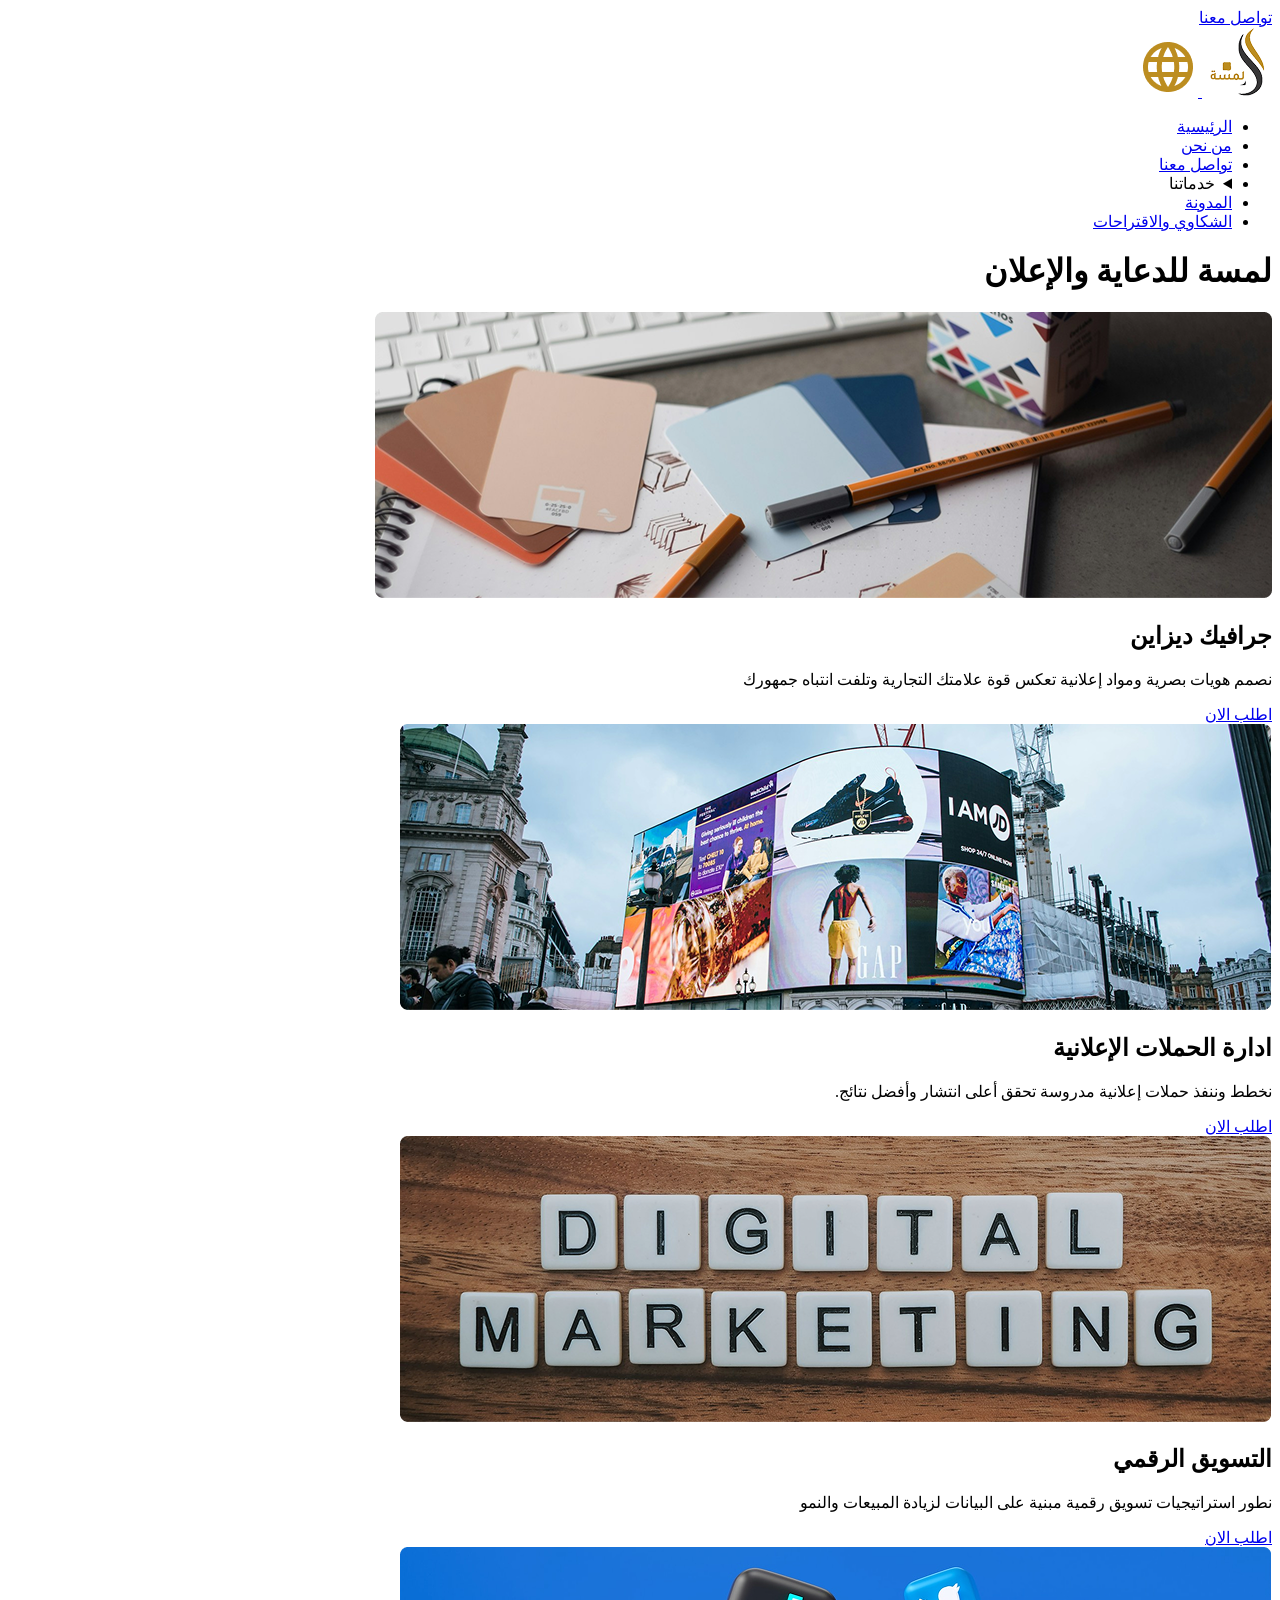
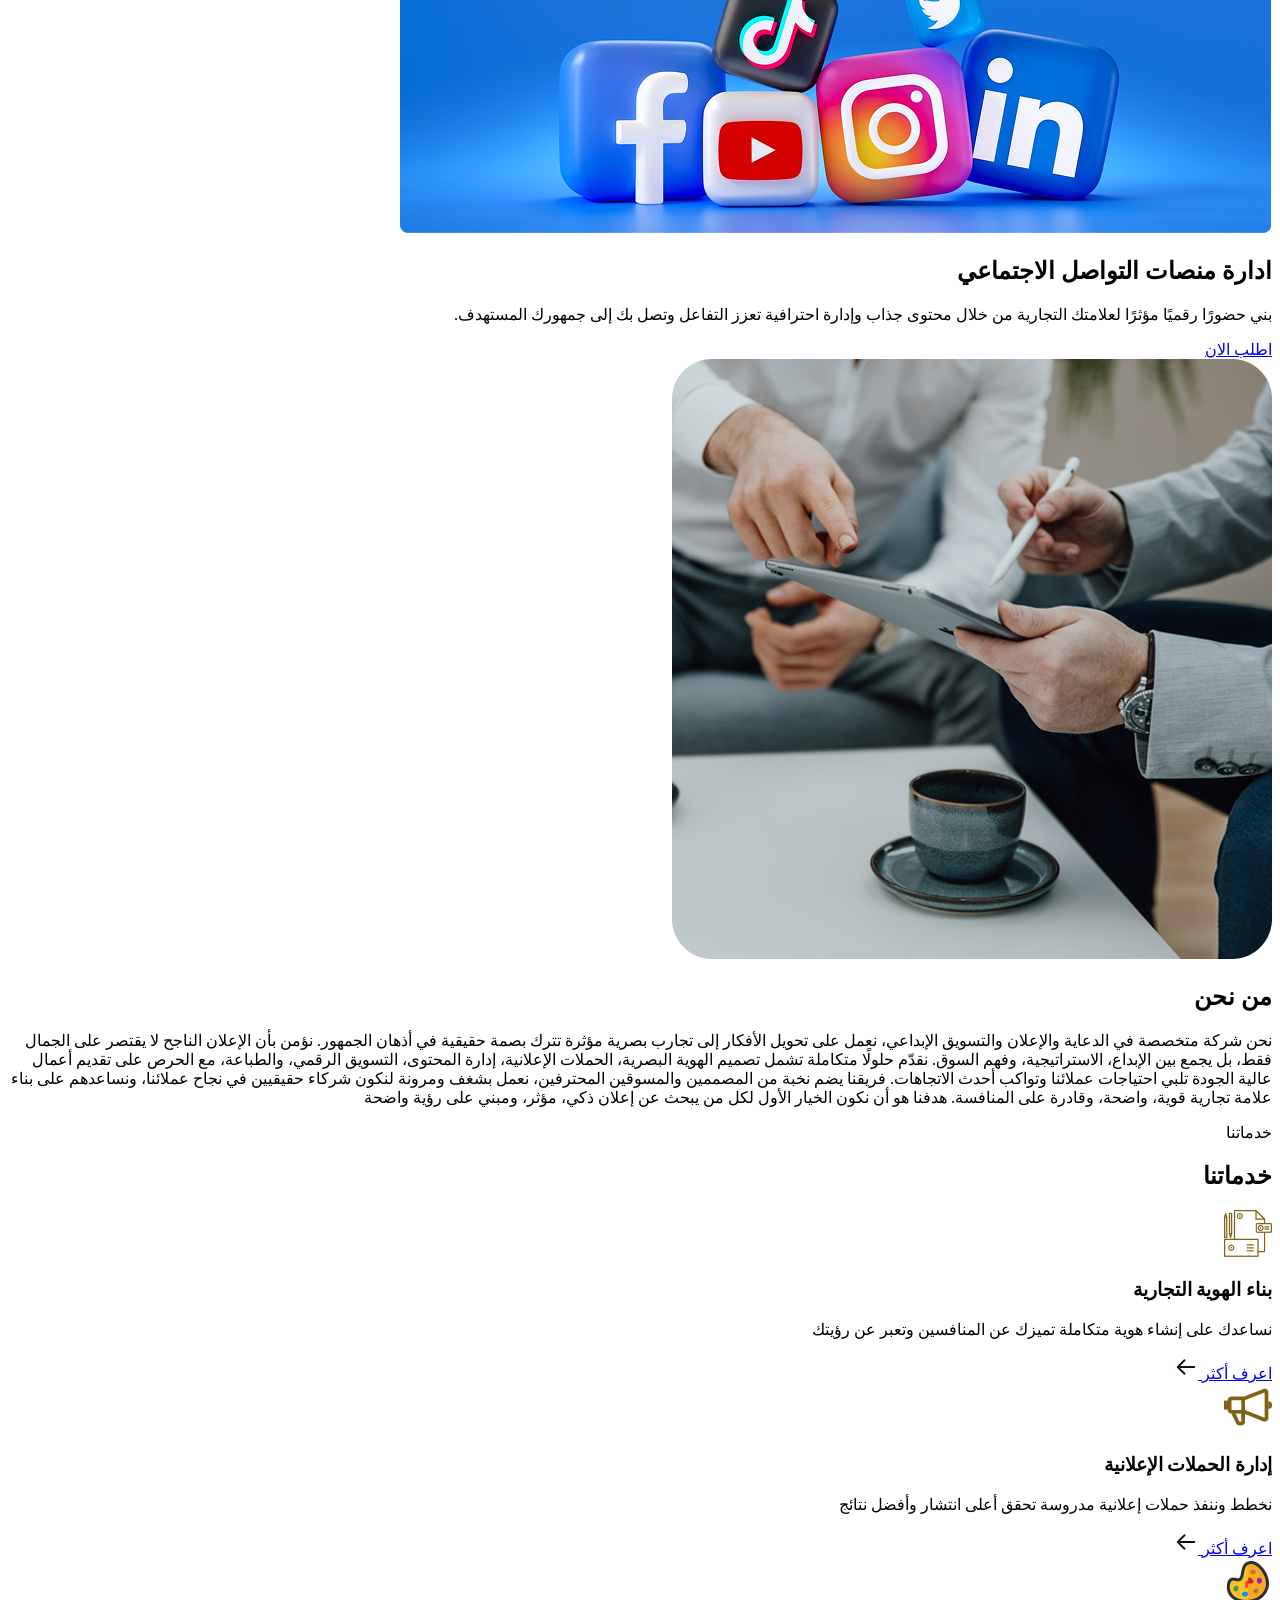
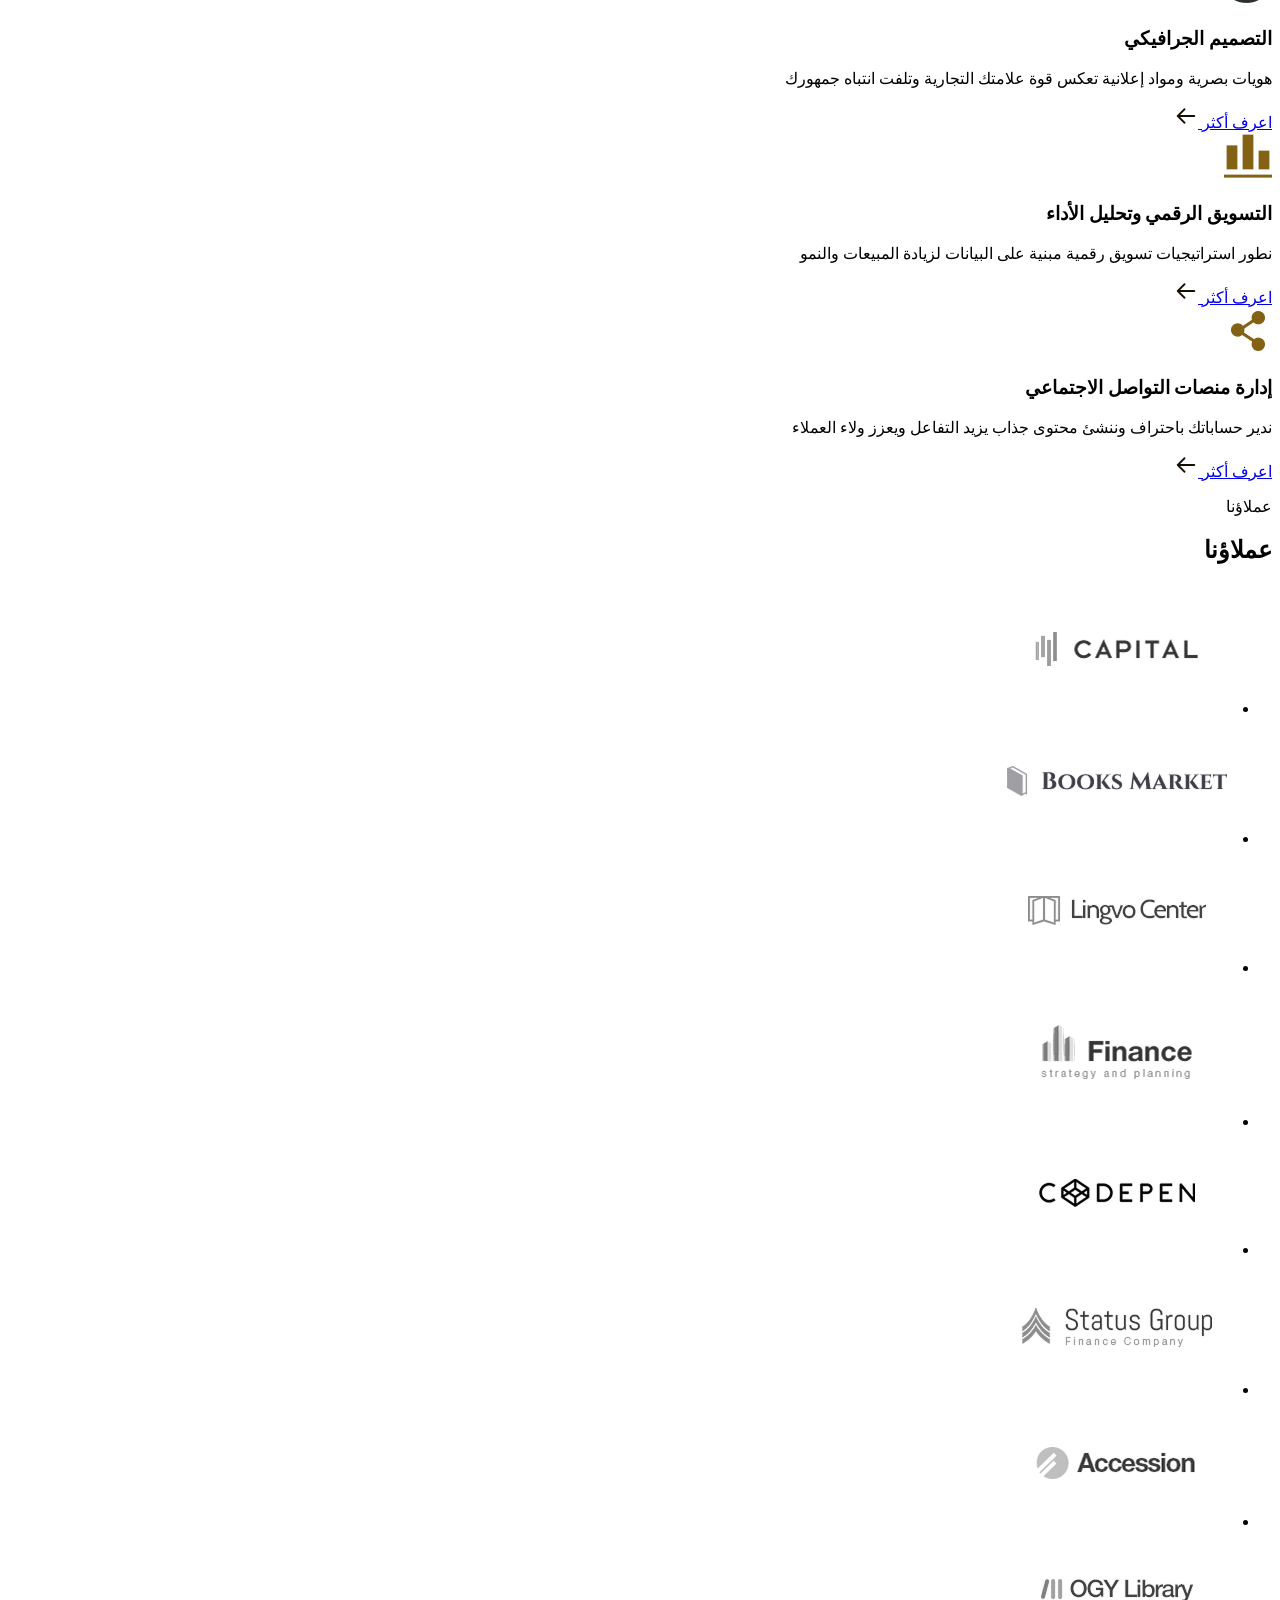
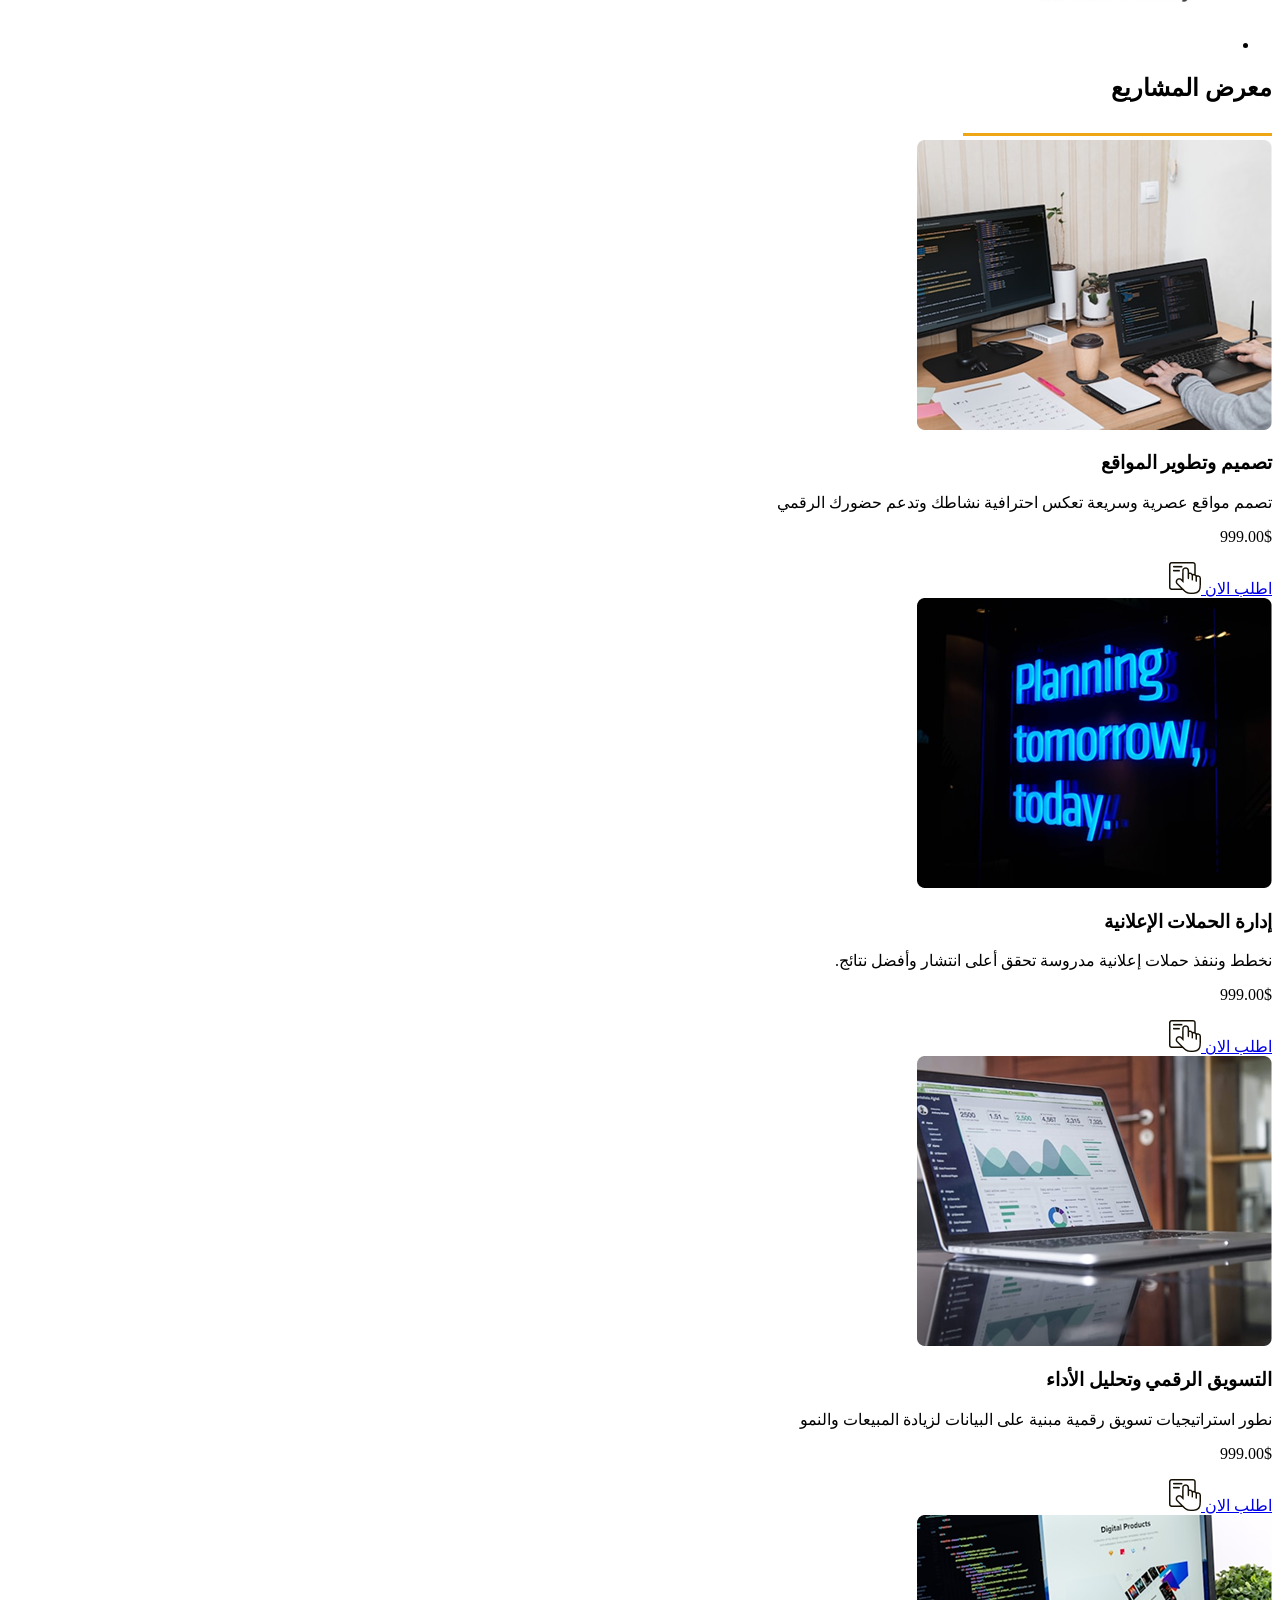
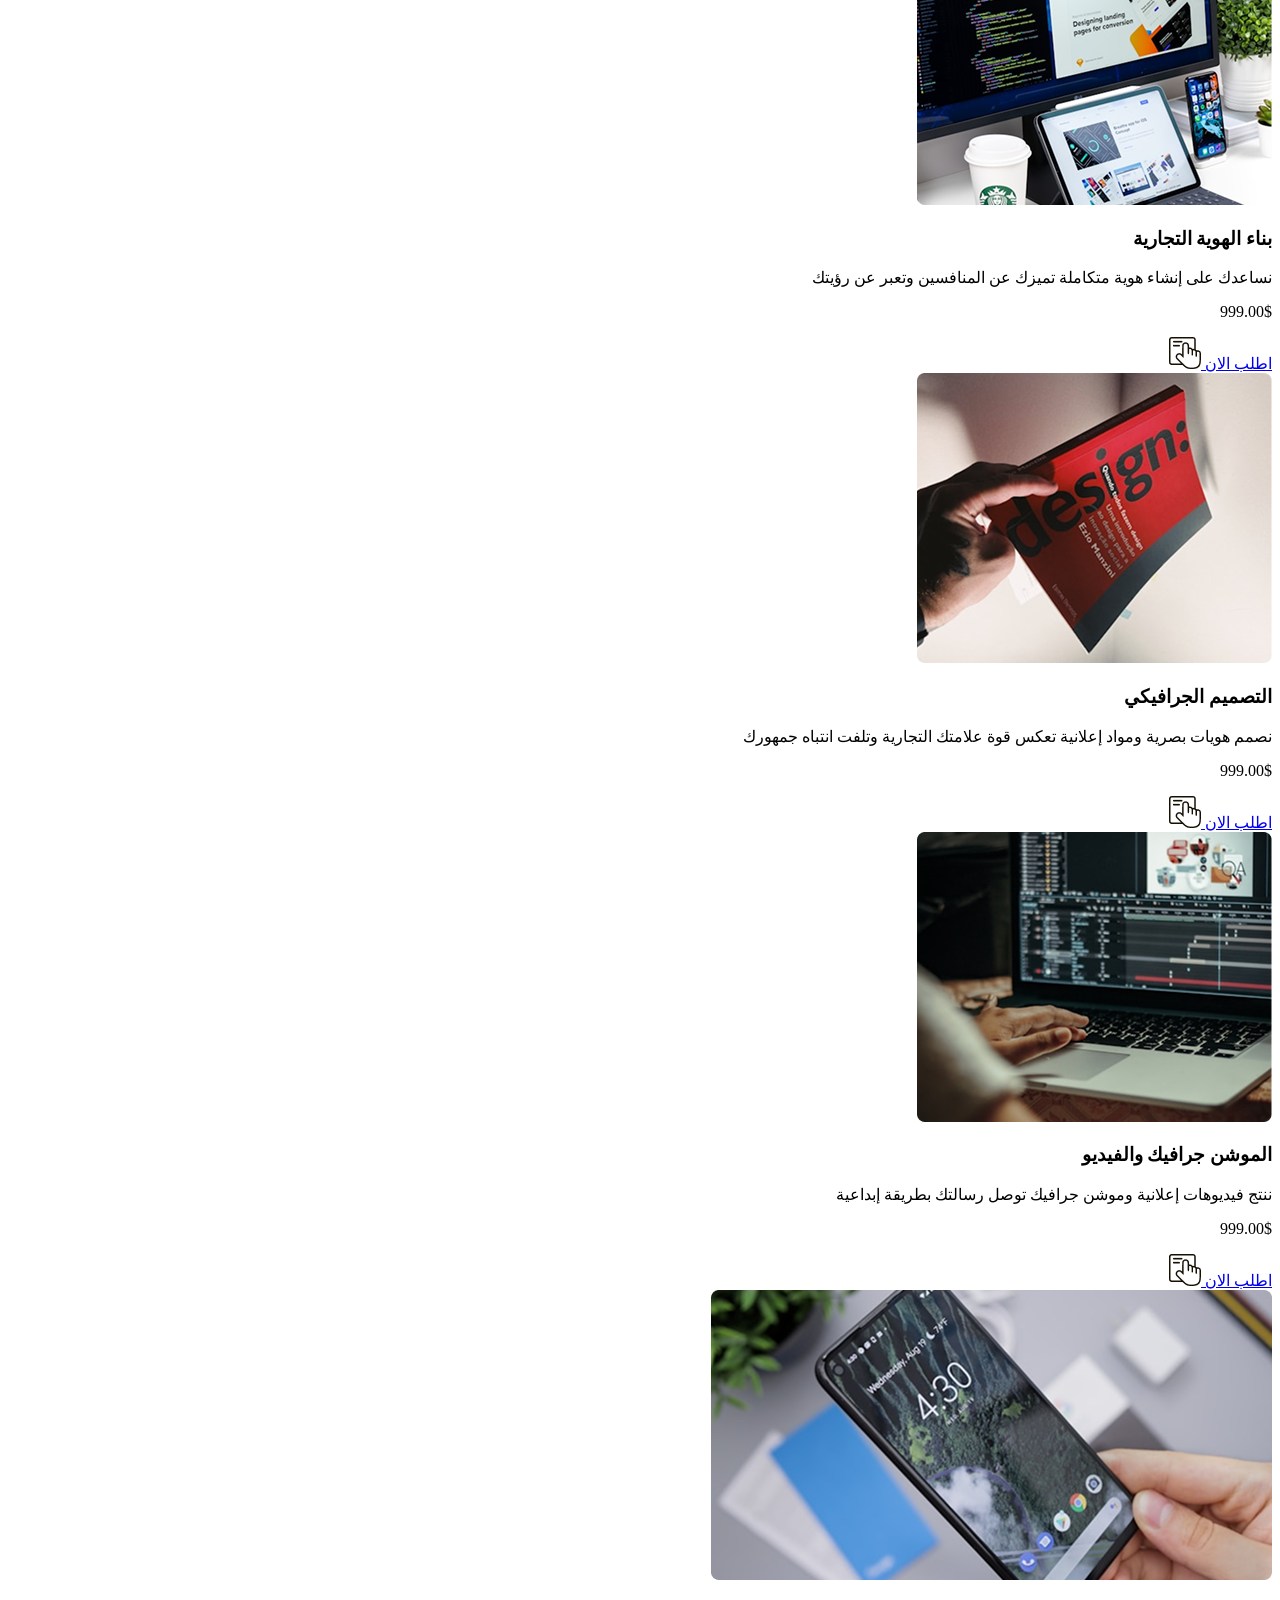
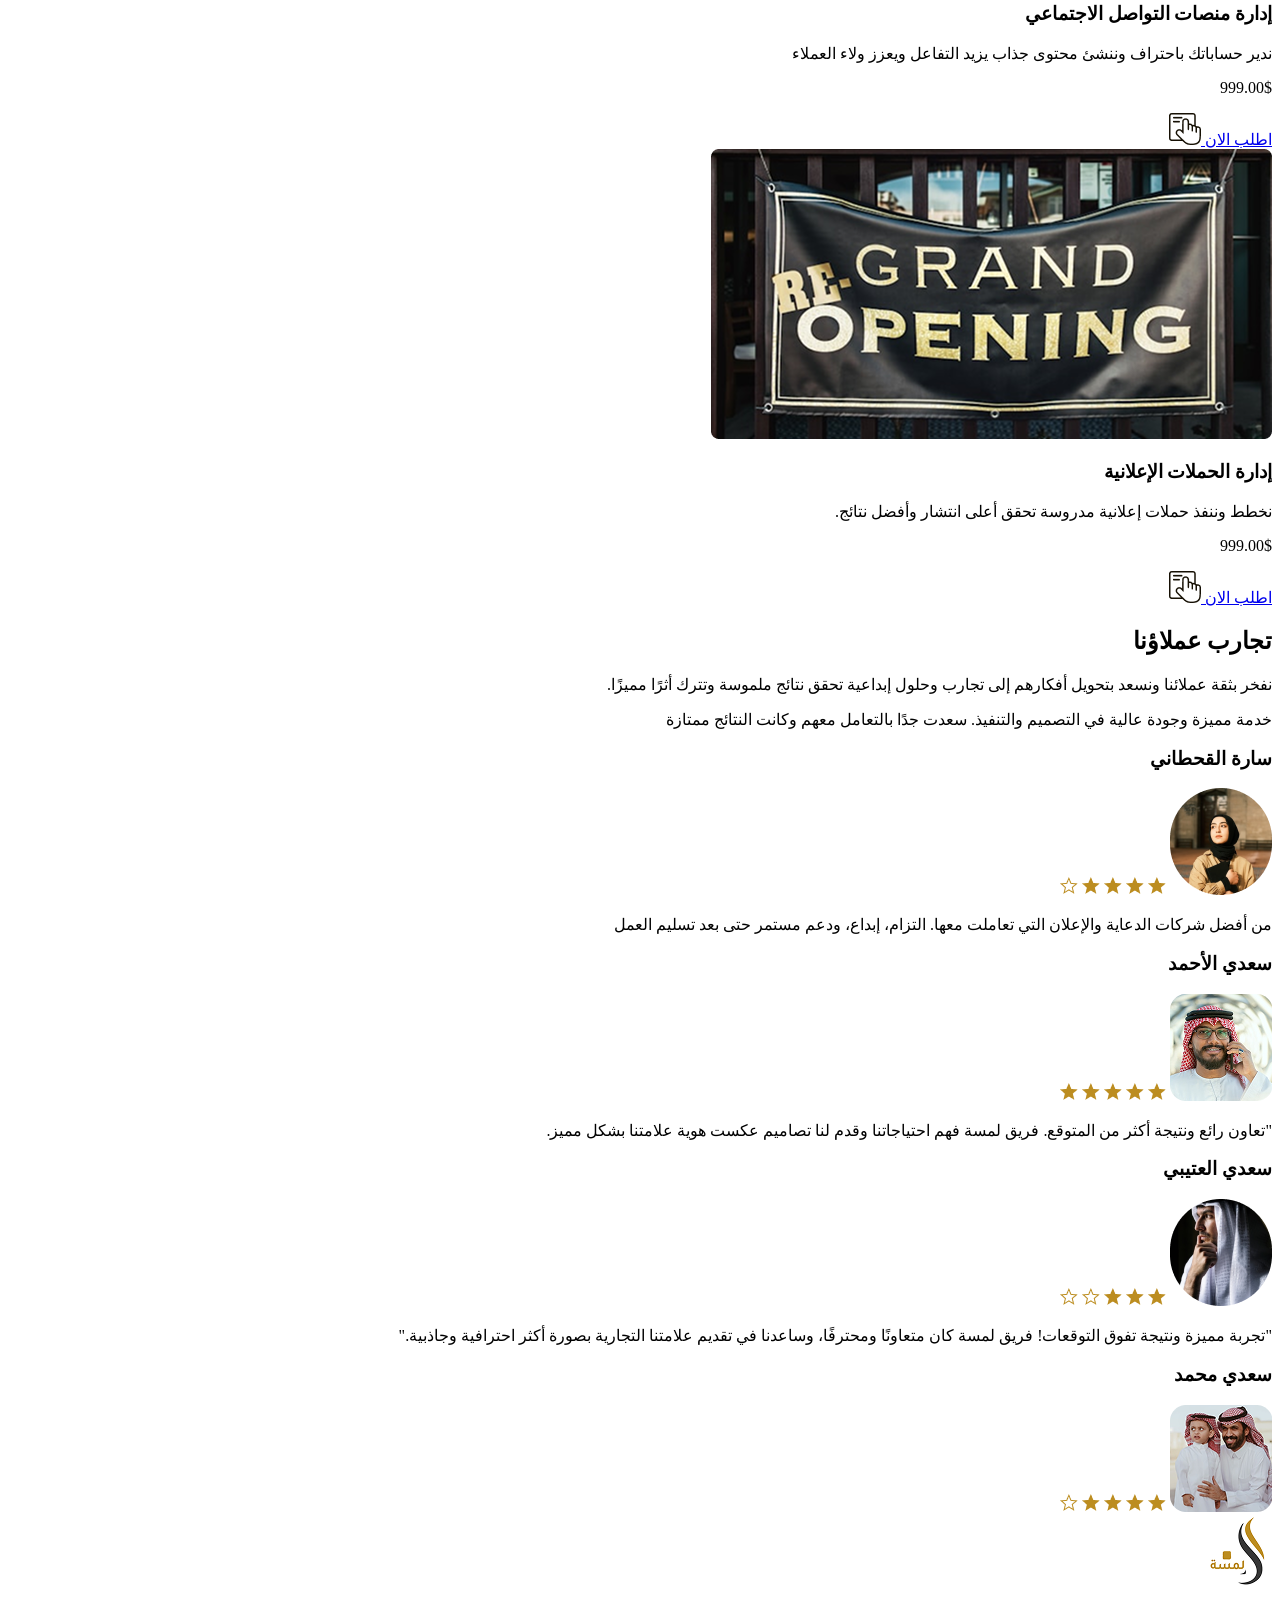
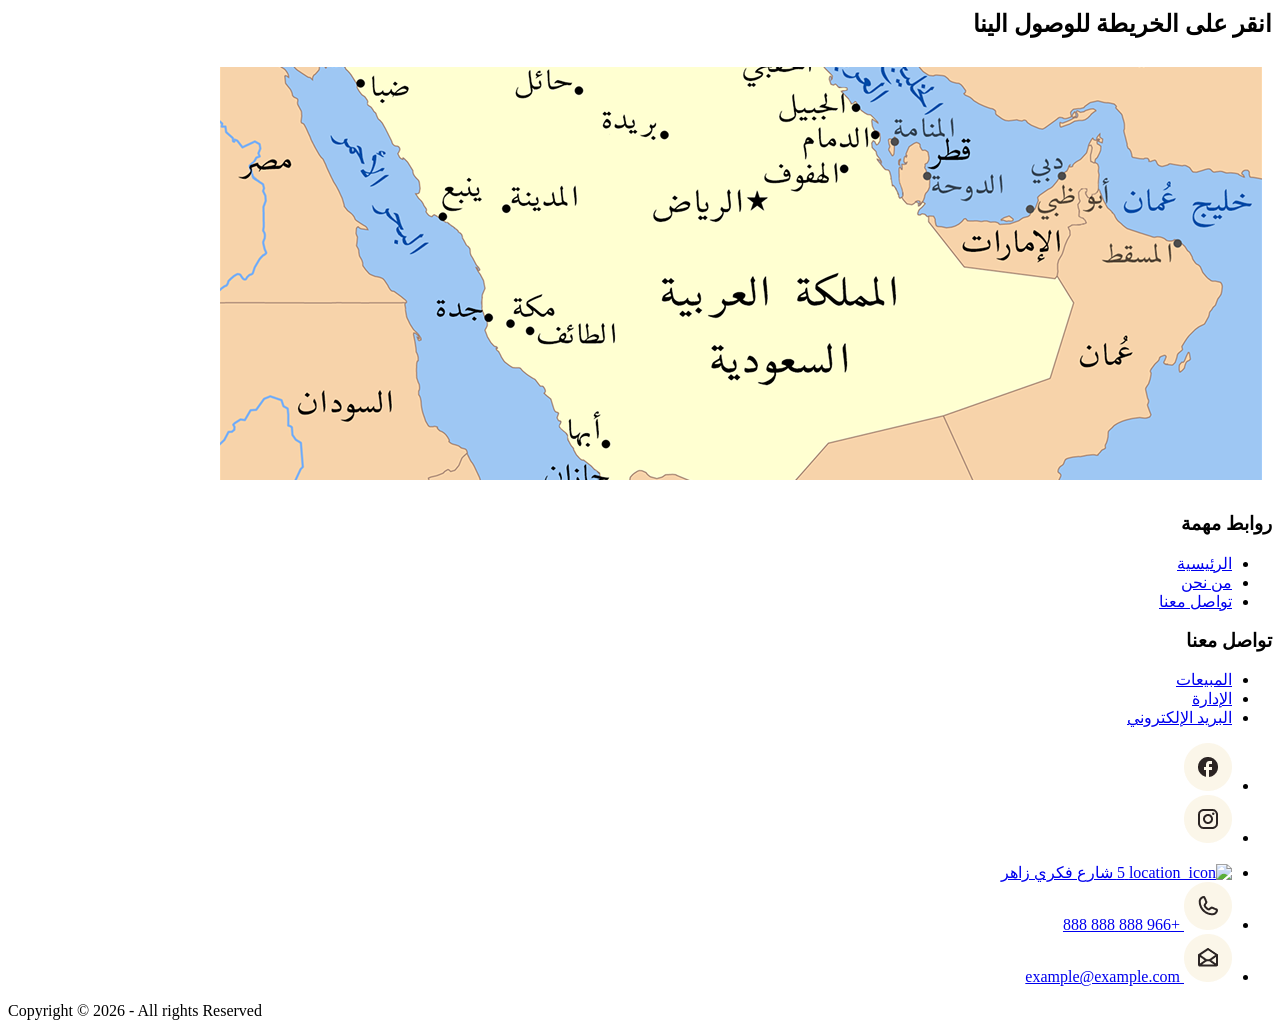
==== index.html @ 5d81a2e2 "initial commit" ====
<!DOCTYPE html>
<html lang="ar" dir="rtl">
<head>
    <meta charset="UTF-8">
    <meta name="viewport" content="width=device-width, initial-scale=1.0">
    <title>لمسة للدعاية والإعلان | حلول تسويقية مبتكرة</title>
</head>

<body>
<!-- start of header -->
<header id="main_header">
    
<!-- start of navigation bar -->
<nav>
 <!-- contact us button-->    
 <a href="contact_us.html" target="_blank"> تواصل معنا</a>

 <!-- logo and language icon --> 
 <div id="logo_lang_icon"> 
  <a href="index.html"><img src="Assets/logo/logo70-70.png" alt=" logo " width="70" height="70"> 
  </a>
  <img src="Assets/icons/icons60/language_svgrepo.com.png" alt=" language icon " width="60" height="60">
 </div>
 <!-- unordered list for links --> 
 <div id="links">
    <ul>
            <li><a href="index.html"  >الرئيسية</a></li>
            <li><a href="about.html" target="_blank">من نحن</a></li>
            <li><a href="contact_us.html" target="_blank">تواصل معنا</a></li>
            <li>
                <details>
                    <summary> خدماتنا</summary>
                     <ul>
                        <li>
                            <a href="service_details.html" >التصميم الجرافيكي</a>
                        </li>

                        <li>
                            <a href="service_details.html" >ادارة الحملات الاعلامية </a> </li> 

                        <li>
                            <a href="service_details.html" >التسويق الرقمي </a>
                        </li>
                         <li>
                            <a href="service_details.html" >ادارة منصات التواصل الاجتماعي</a>
                        </li>

                        <li>
                            <a href="service_details.html" >الطباعة والإنتاج الاعلامي </a>
                        </li>

                        <li>
                            <a href="service_details.html" >الموشن جرافيك والفيديو</a>
                        </li>
                        
                        <li>
                            <a href="service_details.html">تصميم الهوية البصرية </a>
                        </li>

                     </ul>
                </details>
            </li>
            <li><a href="blog.html" target="_blank">المدونة</a></li>
            <li><a href="suggestions.html" target="_blank">الشكاوي والاقتراحات</a></li>
   </ul>  
  </div>      
</nav>
<!-- end of navigation bar -->

<!-- start of hero title -->
<h1>
لمسة للدعاية والإعلان 
</h1>
<!-- end of hero title -->

<!-- start of hero cards -->
<section id="hero_cards">
  <article>
            <img src="Assets/all images/index_hero/graphic.png" alt="graphic_image">
            <h2>جرافيك ديزاين               
            </h2>
            <p>
                نصمم هويات بصرية ومواد إعلانية تعكس قوة علامتك التجارية وتلفت انتباه جمهورك
            </p>
            <a href="contact_us.html">اطلب الان                
            </a>
  </article>

  <article> <img src="Assets/all images/index_hero/campaign.png" alt="campaign_image">
            <h2 >ادارة الحملات الإعلانية</h2>
            <p >
نخطط وننفذ حملات إعلانية مدروسة تحقق أعلى انتشار وأفضل نتائج.           
           </p>
           <a href="contact_us.html">اطلب الان</a>
  </article>

  <article>
            <img src="Assets/all images/index_hero/digital_marketing.png" alt="digital_marketing_image">
            <h2>التسويق الرقمي</h2>
            <p >
نطور استراتيجيات تسويق رقمية مبنية على البيانات لزيادة المبيعات والنمو            
            </p>
            <a href="contact_us.html">اطلب الان</a>
  </article> 

  <article>
            <img src="Assets/all images/index_hero/social_media_management.png" alt="social_media_management_image">
            <h2 >ادارة منصات التواصل الاجتماعي 

            </h2>
            <p >
بني حضورًا رقميًا مؤثرًا لعلامتك التجارية من خلال محتوى جذاب وإدارة احترافية تعزز التفاعل وتصل بك إلى جمهورك المستهدف. 
           </p>
           <a href="contact_us.html">اطلب الان</a>
  </article> 

</section>
<!-- end of hero cards -->   

</header>
<!-- end of header -->

<!-- start of main content -->
<main>

<!-- start of about us section -->
<section id="about_us">
     <img src="Assets/all images/about image/image.png" alt="about image">
     <h2>من نحن
     </h2>
     <p>
نحن شركة متخصصة في الدعاية والإعلان والتسويق الإبداعي، نعمل على تحويل الأفكار إلى تجارب بصرية مؤثرة تترك بصمة حقيقية في أذهان الجمهور. نؤمن بأن الإعلان الناجح لا يقتصر على الجمال فقط، بل يجمع بين الإبداع، الاستراتيجية، وفهم السوق.
نقدّم حلولًا متكاملة تشمل تصميم الهوية البصرية، الحملات الإعلانية، إدارة المحتوى، التسويق الرقمي، والطباعة، مع الحرص على تقديم أعمال عالية الجودة تلبي احتياجات عملائنا وتواكب أحدث الاتجاهات.
فريقنا يضم نخبة من المصممين والمسوقين المحترفين، نعمل بشغف ومرونة لنكون شركاء حقيقيين في نجاح عملائنا، ونساعدهم على بناء علامة تجارية قوية، واضحة، وقادرة على المنافسة.
هدفنا هو أن نكون الخيار الأول لكل من يبحث عن إعلان ذكي، مؤثر، ومبني على رؤية واضحة
     </p>
</section>
<!-- end of about us section -->

<!-- start of services section -->
<section id="services">
 <!-- services title --> 
 <div class="section_title">
        <p>خدماتنا </p>
        <h2> خدماتنا</h2>
<!-- start of card1 -->
 </div>
 <!-- service cards -->
 <div class="all_service_cards">
    <!-- service card1 -->
   <div class="service_card">
    <img   src="Assets/icons/icons_services(48-48)/Group.png"
           alt="بناء الهوية التجارية">
  <h3 >
                    بناء الهوية التجارية
  </h3> 
    <p >
نساعدك على إنشاء هوية متكاملة تميزك عن المنافسين وتعبر عن رؤيتك                  
    </p>
    <div class="more_link" >
        <a href="service_details.html">اعرف أكثر
        <span>
         <img src="Assets/icons/icons24-24/left_icon.png" alt="left_arrow"> 
        </span> 
        </a> 
    </div>
   </div>

   <!-- start of card2 -->           
  <div class="service_card">
    <img   src="Assets/icons/icons_services(48-48)/marketing_svgrepo.com.png"
                alt="إدارة الحملات الإعلانية">
    <h3> إدارة الحملات الإعلانية</h3> 
    <p>
نخطط وننفذ حملات إعلانية مدروسة تحقق أعلى انتشار وأفضل نتائج 
   </p>               
   <div class="more_link">
                <a href="service_details.html"> اعرف أكثر
                    <span>
                <img src="Assets/icons/icons24-24/left_icon.png" alt="left_arrow"> 
                    </span>
                </a> 
  </div> 
  </div>   
  <!-- start of card3 -->           
  <div class="service_card">
    <img   src="Assets/icons/icons_services(48-48)/drawing_svgrepo.com.png"
               alt="التصميم الجرافيكي" >
    <h3> التصميم الجرافيكي</h3> 
    <p>
 هويات بصرية ومواد إعلانية تعكس قوة علامتك التجارية وتلفت انتباه جمهورك   
   </p>               
   <div class="more_link">
                <a href="service_details.html"> اعرف أكثر
                    <span>
                <img src="Assets/icons/icons24-24/left_icon.png" alt="left_arrow"> 
                    </span>
                </a> 
  </div> 
  </div>   
  <!-- start of card4 -->           
  <div class="service_card">
    <img   src="Assets/icons/icons_services(48-48)/analytics_svgrepo.com.png"
               alt="التسويق الرقمي وتحليل الأداء">
    <h3>التسويق الرقمي وتحليل الأداء</h3> 
    <p>
نطور استراتيجيات تسويق رقمية مبنية على البيانات لزيادة المبيعات والنمو  
   </p>               
   <div class="more_link">
                <a href="service_details.html"> اعرف أكثر
                    <span>
                <img src="Assets/icons/icons24-24/left_icon.png" alt="left_arrow"> 
                    </span>
                </a> 
  </div>
  </div>  

  <!-- start of card5 -->           
  <div class="service_card">
    <img   src="Assets/icons/icons_services(48-48)/share_svgrepo.com.png"
               alt="إدارة منصات التواصل الاجتماعي ">
    <h3>إدارة منصات التواصل الاجتماعي 
   </h3> 
    <p>
ندير حساباتك باحتراف وننشئ محتوى جذاب يزيد التفاعل ويعزز ولاء العملاء  
   </p>               
   <div class="more_link">
                <a href="service_details.html"> اعرف أكثر
                    <span>
                <img src="Assets/icons/icons24-24/left_icon.png" alt="left_arrow"> 
                    </span>
                </a> 
   </div>             
 </div> 
 </div> 
</section>    
<!-- end of services section --> 
 
<!-- start of our_clients --> 
<section id="clients">

 <!-- clients title --> 
 <div class="section_title">
        <p>عملاؤنا </p>
        <h2>عملاؤنا</h2>
</div>
    <ul>
      <li><img src="Assets/icons/icon(our_clent48-48)/Amazon.png" alt="Client 1"></li>
      <li><img src="Assets/icons/icon(our_clent48-48)/Github.png" alt="Client 2"></li>
      <li><img src="Assets/icons/icon(our_clent48-48)/Github2.png" alt="Client 3"></li>
      <li><img src="Assets/icons/icon(our_clent48-48)/Google.png" alt="Client 4"></li>
      <li><img src="Assets/icons/icon(our_clent48-48)/Google2.png" alt="Client 5"></li>
      <li><img src="Assets/icons/icon(our_clent48-48)/Pipedrive.png" alt="Client 6"></li>
      <li><img src="Assets/icons/icon(our_clent48-48)/Shopify.png" alt="Client 7"></li>
      <li><img src="Assets/icons/icon(our_clent48-48)/Shopify2.png" alt="Client 8"></li>
        
    </ul>
</section> 
<!-- end of our_clients -->  
 
<!-- start of projects -->
<section id="projects">

 <header id="projects_header">
    <h2>معرض المشاريع</h2>
    <img src="Assets/all images/lines/side_line.png" alt="side_line">
 </header>

<!-- project01 -->
<section>
<img src="Assets/all images/index_pojects/design_website.png" alt="design_website">
<h3>
تصميم وتطوير المواقع
</h3>
<p>
تصمم مواقع عصرية وسريعة تعكس احترافية نشاطك وتدعم حضورك الرقمي
</p>
<p>
    999.00$
</p>
<a href="contact_us.html">
    اطلب الان
<span>
    <img src="Assets/icons/icon32/order icon.png" alt="order_icon">
</span>
</a>
</section>

<!-- project02 -->
<section>
<img src="Assets/all images/index_pojects/campaign.png" alt="campaign">
<h3>
إدارة الحملات الإعلانية
</h3>
<p>
نخطط وننفذ حملات إعلانية مدروسة تحقق أعلى انتشار وأفضل نتائج.</p>
<p>
    999.00$
</p>
<a href="contact_us.html">
    اطلب الان
<span>
    <img src="Assets/icons/icon32/order icon.png">
</span>
</a>
</section>

<!-- project03 -->
<section>
<img src="Assets/all images/index_pojects/digital_marketing.png" alt="digital_marketing">
<h3>
التسويق الرقمي وتحليل الأداء
</h3>
<p>
نطور استراتيجيات تسويق رقمية مبنية على البيانات لزيادة المبيعات والنمو</p>
<p>
    999.00$
</p>
<a href="contact_us.html">
    اطلب الان
<span>
    <img src="Assets/icons/icon32/order icon.png">
</span>
</a>
</section>

<!-- project04 -->
<section>
<img src="Assets/all images/index_pojects/identity.png" alt="identity">
<h3>
بناء الهوية التجارية
</h3>
<p>
    نساعدك على إنشاء هوية متكاملة تميزك عن المنافسين وتعبر عن رؤيتك
</p>
<p>
    999.00$
</p>
<a href="contact_us.html">
    اطلب الان
<span>
    <img src="Assets/icons/icon32/order icon.png">
</span>
</a>
</section>

<!-- project05 -->
<section>
<img src="Assets/all images/index_pojects/graphic.png" alt="graphic">
<h3>
التصميم الجرافيكي
</h3>
<p>
نصمم هويات بصرية ومواد إعلانية تعكس قوة علامتك التجارية وتلفت انتباه جمهورك  
</p>
<p>
     999.00$
</p>
<a href="contact_us.html">
    اطلب الان
<span>
    <img src="Assets/icons/icon32/order icon.png">
</span>
</a>
</section>

<!-- project06 -->
<section>
<img src="Assets/all images/index_pojects/motion.png" alt="motion">
<h3>
الموشن جرافيك والفيديو
</h3>
<p>
    ننتج فيديوهات إعلانية وموشن جرافيك توصل رسالتك بطريقة إبداعية
</p>
<p>
    999.00$
</p>
<a href="contact_us.html">
    اطلب الان
<span>
    <img src="Assets/icons/icon32/order icon.png">
</span>
</a>
</section>

<!-- project07 -->
 <section>
<img src="Assets/all images/index_pojects/social_media.png" alt="social_media">
<h3>
إدارة منصات التواصل الاجتماعي
</h3>
<p>
ندير حساباتك باحتراف وننشئ محتوى جذاب يزيد التفاعل ويعزز ولاء العملاء
</p>
<p>
    999.00$
</p>
<a href="contact_us.html">
    اطلب الان
<span>
    <img src="Assets/icons/icon32/order icon.png">
</span>
</a>
</section>

<!-- project08 -->
 <section>
<img src="Assets/all images/index_pojects/print.png" alt="حملات اعلانية">
<h3>
إدارة الحملات الإعلانية
</h3>
<p>
نخطط وننفذ حملات إعلانية مدروسة تحقق أعلى انتشار وأفضل نتائج.
</p>
<p>
    999.00$
</p>
<a href="contact_us.html">
    اطلب الان
<span>
    <img src="Assets/icons/icon32/order icon.png">
</span>
</a>
</section>

</section>
<!-- end of projects -->

<!-- start of testimonials -->
<section id="testimonials">
<header id="testimonials_header">
    <h2>
تجارب عملاؤنا
    </h2>
  <p>
نفخر بثقة عملائنا ونسعد بتحويل أفكارهم إلى تجارب وحلول إبداعية تحقق نتائج ملموسة وتترك أثرًا مميزًا.
  </p>
</header>
<div id="testimonials_cards">

<!-- client1 -->
<section>
    <p>
خدمة مميزة وجودة عالية في التصميم والتنفيذ. سعدت جدًا بالتعامل معهم وكانت النتائج ممتازة
    </p>

    <h3>
سارة القحطاني        
    </h3>

    <img src="Assets/all images/index_client_opinion/Dr. Ava.png" alt="client1">
    <img src="Assets/icons/icon16-16/fill star.png" alt=" ">
    <img src="Assets/icons/icon16-16/fill star.png" alt=" ">
    <img src="Assets/icons/icon16-16/fill star.png" alt=" ">
    <img src="Assets/icons/icon16-16/fill star.png" alt=" ">
    <img src="Assets/icons/icon16-16/not_filll star.png" alt=" ">
</section>

<!-- client2 -->
<section>
    <p>
من أفضل شركات الدعاية والإعلان التي تعاملت معها. التزام، إبداع، ودعم مستمر حتى بعد تسليم العمل
    </p>

    <h3>
سعدي الأحمد   
    </h3>

    <img src="Assets/all images/index_client_opinion/sady3.png">
    <img src="Assets/icons/icon16-16/fill star.png" alt=" ">
    <img src="Assets/icons/icon16-16/fill star.png" alt=" ">
    <img src="Assets/icons/icon16-16/fill star.png" alt=" ">
    <img src="Assets/icons/icon16-16/fill star.png" alt=" ">
    <img src="Assets/icons/icon16-16/fill star.png" alt=" ">
   
</section>

<!-- client3 -->
<section>
    <p>
"تعاون رائع ونتيجة أكثر من المتوقع. فريق لمسة فهم احتياجاتنا وقدم لنا تصاميم عكست هوية علامتنا بشكل مميز.        
    </p>

    <h3>
سعدي العتيبي    
   </h3>

    <img src="Assets/all images/index_client_opinion/Dr. Avar.png" alt="client3">
    <img src="Assets/icons/icon16-16/fill star.png" alt=" ">
    <img src="Assets/icons/icon16-16/fill star.png" alt=" ">
    <img src="Assets/icons/icon16-16/fill star.png" alt=" ">
    <img src="Assets/icons/icon16-16/not_filll star.png" alt=" ">
    <img src="Assets/icons/icon16-16/not_filll star.png" alt=" ">
</section>

<!-- client4 -->
<section>
    <p>
"تجربة مميزة ونتيجة تفوق التوقعات! فريق لمسة كان متعاونًا ومحترفًا، وساعدنا في تقديم علامتنا التجارية بصورة أكثر احترافية وجاذبية."        
    </p>

    <h3>
سعدي محمد        
   </h3>

    <img src="Assets/all images/index_client_opinion/djvstock_Create_a_professional_photo_of_a_mature_female_doctor__ebb63964-db67-4b41-b8e9-ed0f6dfd3183.png" alt="client4">
    <img src="Assets/icons/icon16-16/fill star.png" alt=" ">
    <img src="Assets/icons/icon16-16/fill star.png" alt=" ">
    <img src="Assets/icons/icon16-16/fill star.png" alt=" ">
    <img src="Assets/icons/icon16-16/fill star.png" alt=" ">
    <img src="Assets/icons/icon16-16/not_filll star.png" alt=" ">
</section>

</div>
</section>
<!-- end of testimonials -->

</main>
<!-- End of main content -->

<!-- start of footer -->
<footer>
 <header id="footer_header">
        <img src="Assets/logo/عقاري لوجو@2x-70.png" alt="logo">
        <h2>انقر على الخريطة للوصول الينا</h2>
        <a href="https://www.google.com/maps/place/Makkah+Saudi+Arabia/@21.4363307,39.516164,10z/data=!3m1!4b1!4m15!1m8!3m7!1s0x15e7b33fe7952a41:0x5960504bc21ab69b!2sSaudi+Arabia!3b1!8m2!3d23.885942!4d45.079162!16zL20vMDF6MjE1!3m5!1s0x15c21b4ced818775:0x98ab2469cf70c9ce!8m2!3d21.4240968!4d39.8173364!16zL20vMDU4d3A?entry=ttu&g_ep=EgoyMDI2MDgxMi4wIKXMDSoASAFQAw%3D%3D" target="_blank">
        <img src="Assets/all images/maps/map.png" alt="map">
        </a>
 </header>

<div class="contact_links">   
<!-- روابط مهمة -->    
    <section>
            <h3>
                روابط مهمة
            </h3>
            <ul>
                <li>
                      <a href="index.html">الرئيسية</a>
                </li> 
                <li>
                      <a href="about.html">من نحن</a>

                </li> 
                <li>
                    <a href="contact_us.html">تواصل معنا</a>

                </li>           
            </ul>
    </section>
<!-- تواصل معنا -->
    <section>
            <h3>
               تواصل معنا
            </h3>
            <ul>
                <li>
                      <a href="tel:+966888888888888">المبيعات</a>
                </li>

                <li>
                      <a href="tel:+966888888888888">الإدارة</a>
                </li> 

                <li>
                    <a href="mailto:example@example.com">البريد الإلكتروني</a>
                </li>             
            </ul>
    </section>
</div> 

<div>
<section class="social_links">
<ul> 
    <li>         
     <a href="https://www.facebook.com/">
        <img src="Assets/icons/footer48-48/Facebook.png" alt="facebook_icon">
     </a>
     </li>

    <li>
    <a href="https://www.instagram.com/">
        <img src="Assets/icons/footer48-48/Instagram.png" alt="instagram_icon">
    </a>           
    </li>

</ul>
</section>
</div>

<section class="contact_links">
<ul>

<li>   
     <a href="https://www.google.com/maps">
        <img src="Assets/icons/footer48-48/Location.png" alt="location_icon">
        5 شارع فكري زاهر        
     </a>
</li>

<li>
        <a href="tel:+966888888888888">
         <img src="Assets/icons/footer48-48/call.png" alt="telephone">   
         +966 888 888 888
        </a>
</li>

<li>
        <a href="mailto:example@example.com">
        <img src="Assets/icons/footer48-48/email.png" alt="email">   
example@example.com
        </a>
</li>

</ul>

<p dir="ltr">Copyright &copy; 2026 - All rights Reserved</p>
</section>
</footer>
 <!-- end of footer -->
</body>
</html>
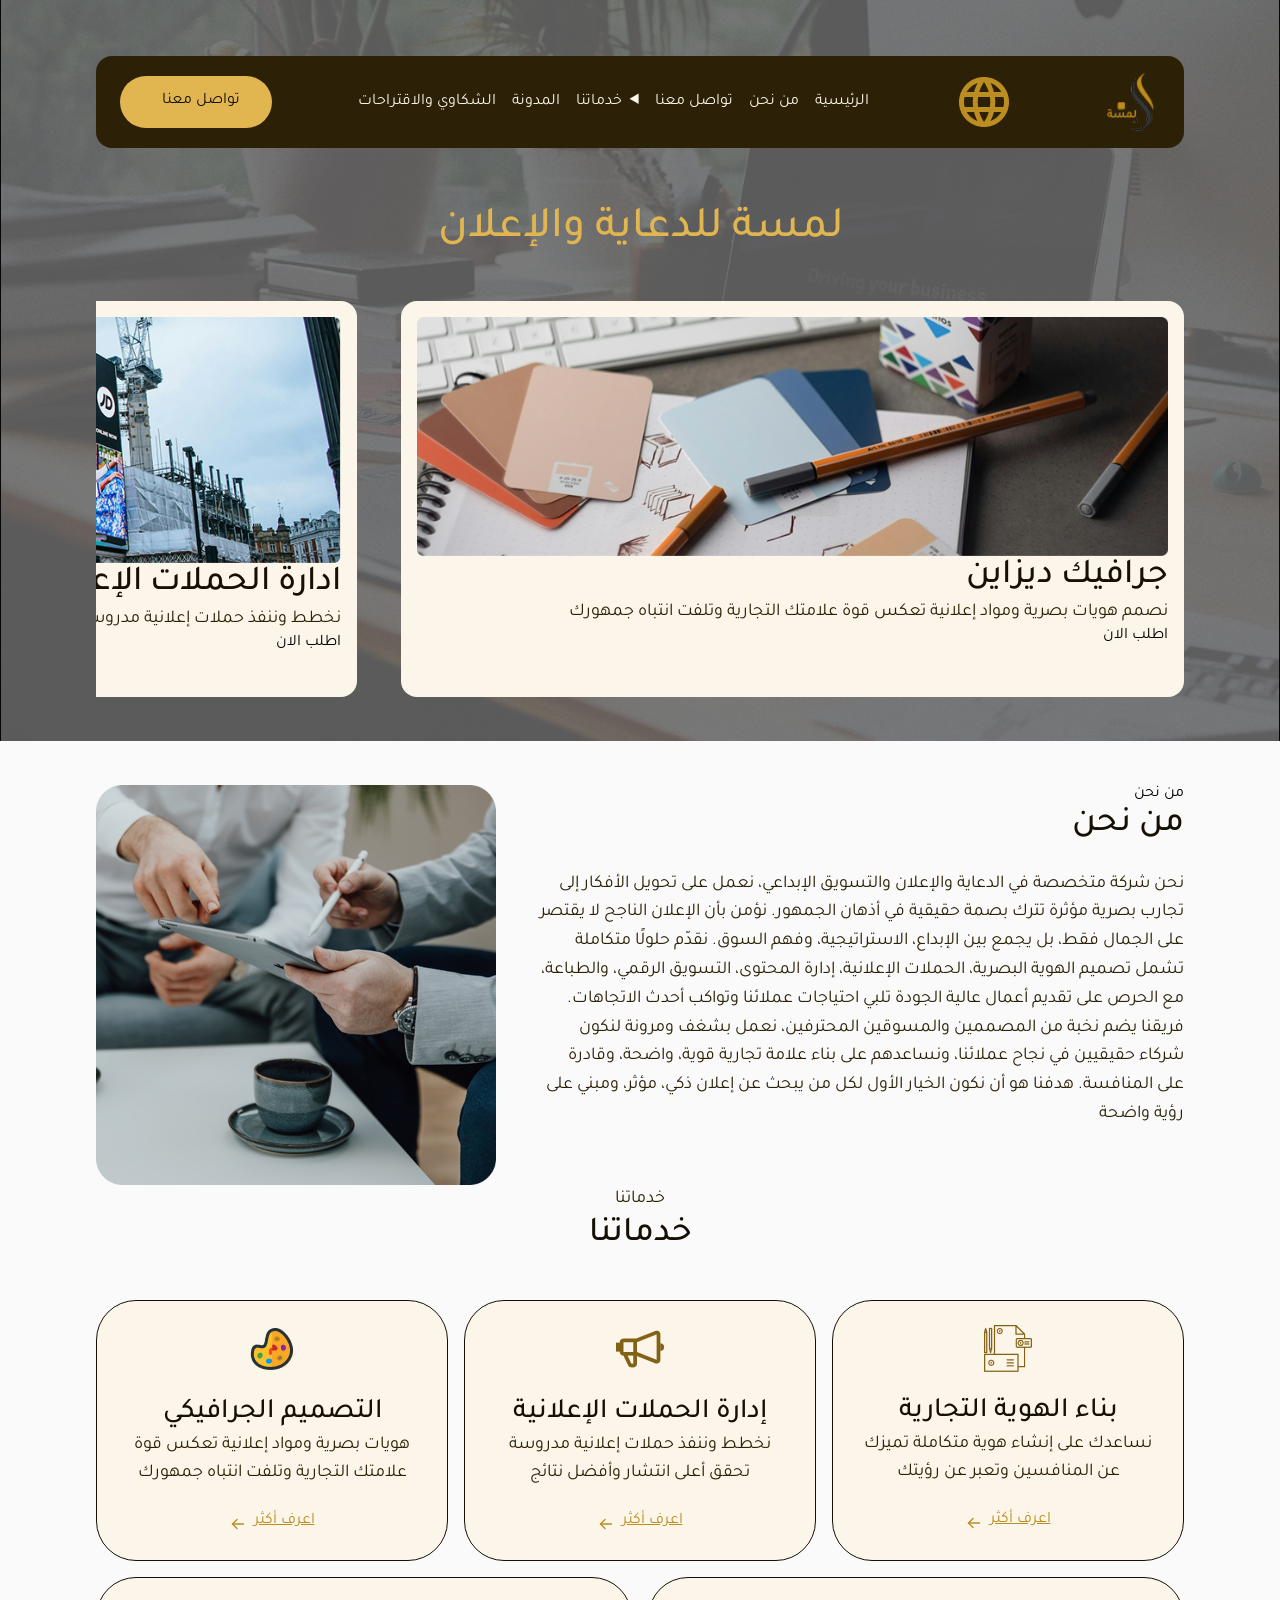
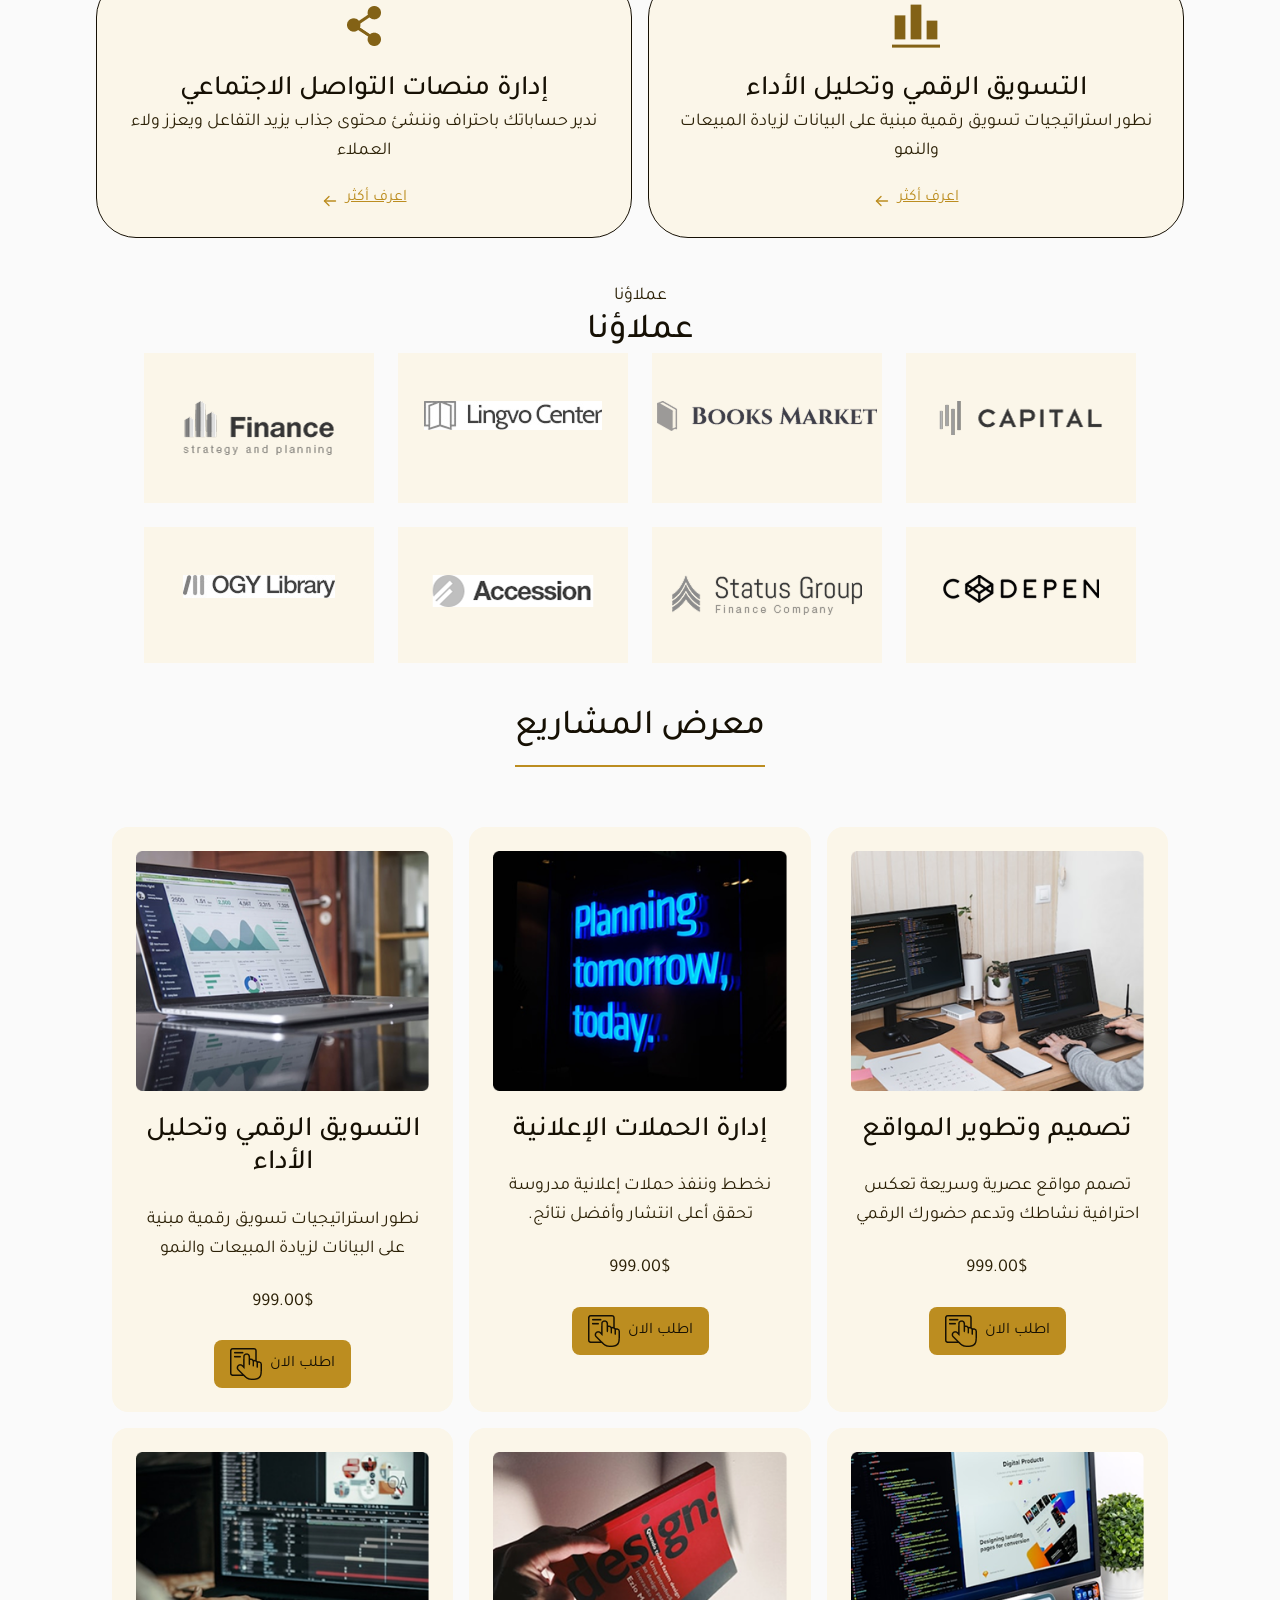
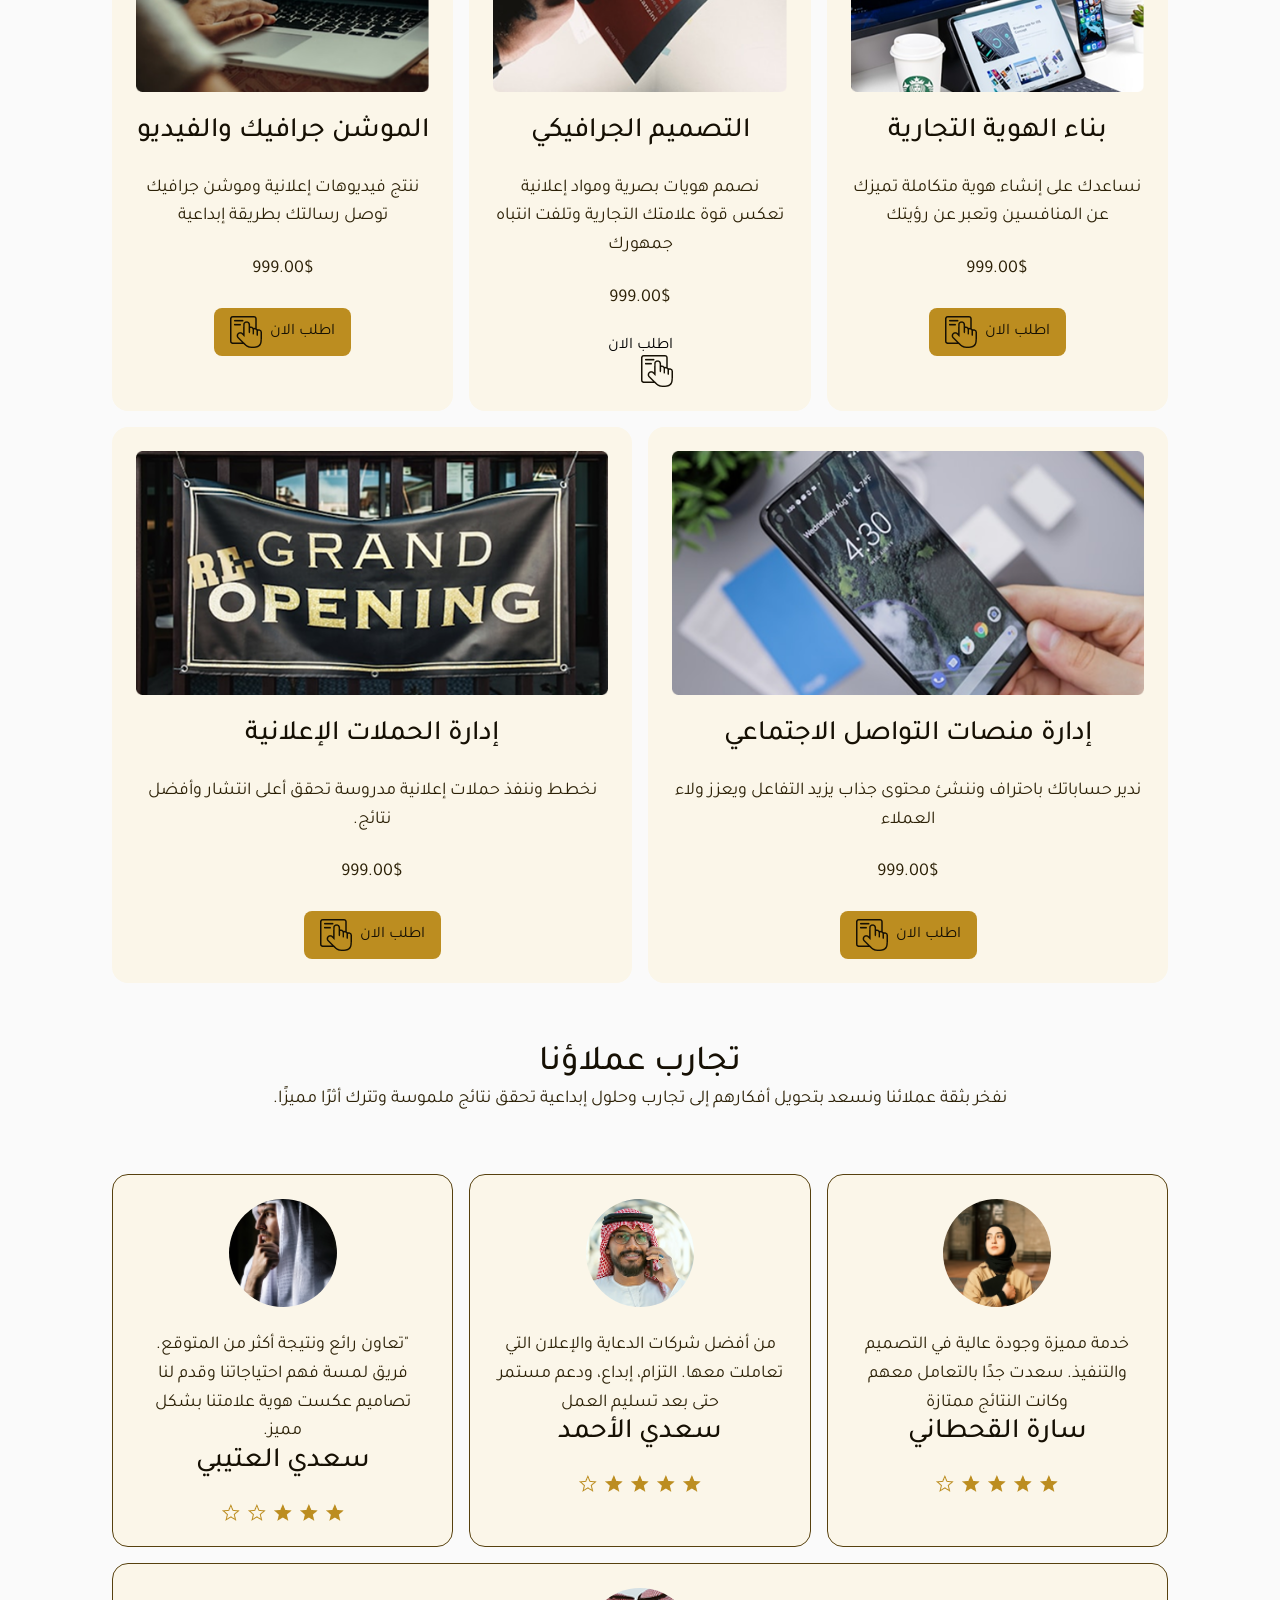
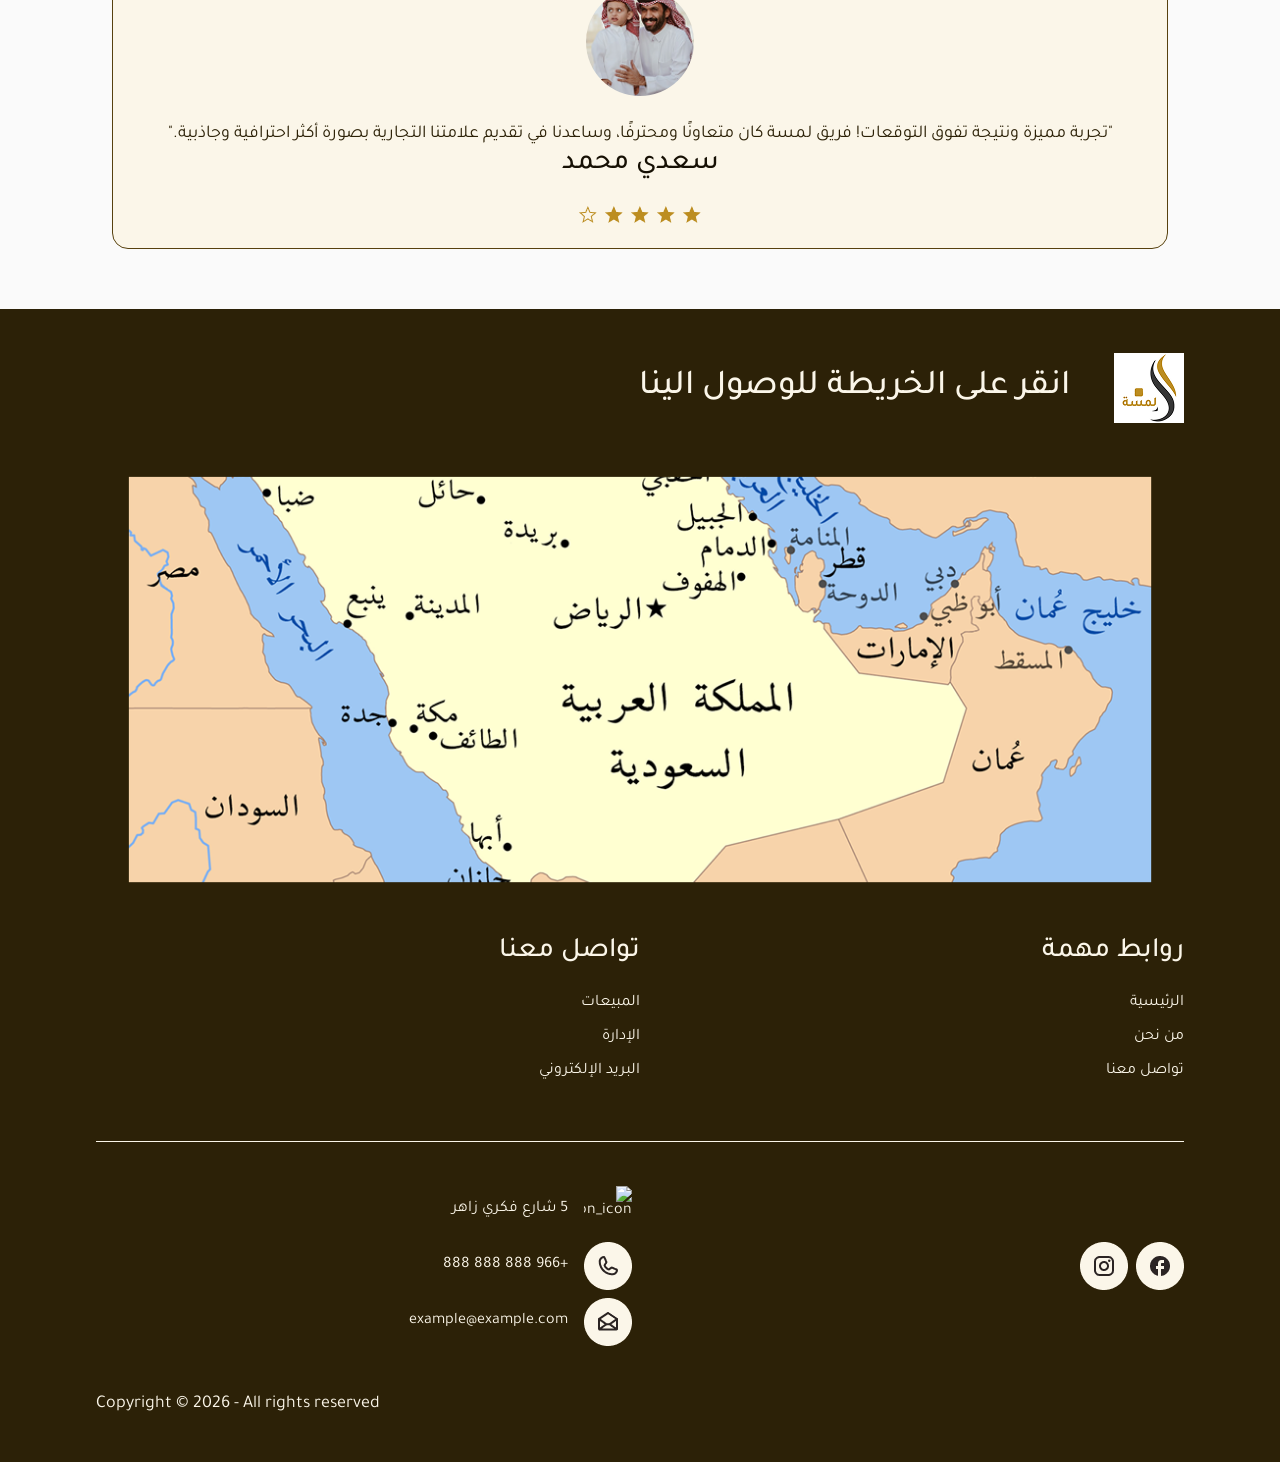
==== commit 89950a21: "updated home page design" ====
--- a/index.html
+++ b/index.html
@@ -3,26 +3,42 @@
 <head>
     <meta charset="UTF-8">
     <meta name="viewport" content="width=device-width, initial-scale=1.0">
+    <!-- google fonts -->
+    <link rel="preconnect"  href="https://fonts.googleapis.com">
+    <link rel="preconnect" href="https://fonts.gstatic.com" crossorigin>
+    <link href="https://fonts.googleapis.com/css2?family=Tajawal:wght@400;500;700&display=swap" rel="stylesheet">
+
+    <!--Render all elerments normally  -->
+    <link rel="stylesheet" href="normalize.css">
+
+    <!-- Main lamsa css file -->
+    <link rel="stylesheet" href="lamsa.css">
+    
     <title>لمسة للدعاية والإعلان | حلول تسويقية مبتكرة</title>
 </head>
 
 <body>
+
 <!-- start of header -->
 <header id="main_header">
+
+<div class="container">
     
 <!-- start of navigation bar -->
-<nav>
- <!-- contact us button-->    
- <a href="contact_us.html" target="_blank"> تواصل معنا</a>
+<div class="nav_container">
+
+<nav class="nav_bar">
+ 
+
+  <a href="index.html">
+    <img src="Assets/logo/logo70-70.png" alt=" logo "> 
+  </a>
 
  <!-- logo and language icon --> 
- <div id="logo_lang_icon"> 
-  <a href="index.html"><img src="Assets/logo/logo70-70.png" alt=" logo " width="70" height="70"> 
-  </a>
-  <img src="Assets/icons/icons60/language_svgrepo.com.png" alt=" language icon " width="60" height="60">
- </div>
+ <img src="Assets/icons/icons60/language_svgrepo.com.png" alt=" language icon ">
+
  <!-- unordered list for links --> 
- <div id="links">
+ <div class="links">
     <ul>
             <li><a href="index.html"  >الرئيسية</a></li>
             <li><a href="about.html" target="_blank">من نحن</a></li>
@@ -63,8 +79,14 @@
             <li><a href="blog.html" target="_blank">المدونة</a></li>
             <li><a href="suggestions.html" target="_blank">الشكاوي والاقتراحات</a></li>
    </ul>  
-  </div>      
+</div>  
+
+
+<!-- contact us button-->    
+ <a class="primary-button"    href="contact_us.html" target="_blank"> تواصل معنا</a>    
 </nav>
+
+</div>
 <!-- end of navigation bar -->
 
 <!-- start of hero title -->
@@ -74,9 +96,9 @@
 <!-- end of hero title -->
 
 <!-- start of hero cards -->
-<section id="hero_cards">
-  <article>
-            <img src="Assets/all images/index_hero/graphic.png" alt="graphic_image">
+<section class="hero_cards">
+  <article class="hero_card">
+            <img src="Assets/all_images/index_hero/graphic.png" alt="graphic_image">
             <h2>جرافيك ديزاين               
             </h2>
             <p>
@@ -86,7 +108,7 @@
             </a>
   </article>
 
-  <article> <img src="Assets/all images/index_hero/campaign.png" alt="campaign_image">
+  <article class="hero_card"> <img src="Assets/all_images/index_hero/campaign.png" alt="campaign_image">
             <h2 >ادارة الحملات الإعلانية</h2>
             <p >
 نخطط وننفذ حملات إعلانية مدروسة تحقق أعلى انتشار وأفضل نتائج.           
@@ -94,8 +116,8 @@
            <a href="contact_us.html">اطلب الان</a>
   </article>
 
-  <article>
-            <img src="Assets/all images/index_hero/digital_marketing.png" alt="digital_marketing_image">
+  <article class="hero_card">
+            <img src="Assets/all_images/index_hero/digital_marketing.png" alt="digital_marketing_image">
             <h2>التسويق الرقمي</h2>
             <p >
 نطور استراتيجيات تسويق رقمية مبنية على البيانات لزيادة المبيعات والنمو            
@@ -103,8 +125,8 @@
             <a href="contact_us.html">اطلب الان</a>
   </article> 
 
-  <article>
-            <img src="Assets/all images/index_hero/social_media_management.png" alt="social_media_management_image">
+  <article class="hero_card">
+            <img src="Assets/all_images/index_hero/social_media_management.png" alt="social_media_management_image">
             <h2 >ادارة منصات التواصل الاجتماعي 
 
             </h2>
@@ -115,8 +137,9 @@
   </article> 
 
 </section>
-<!-- end of hero cards -->   
-
+<!-- end of hero cards --> 
+
+</div>
 </header>
 <!-- end of header -->
 
@@ -124,121 +147,186 @@
 <main>
 
 <!-- start of about us section -->
-<section id="about_us">
-     <img src="Assets/all images/about image/image.png" alt="about image">
-     <h2>من نحن
-     </h2>
+<section class="about_us">
+    <div class="container">
+     <div class="content">
+    <div class="section_title"
+    <p>من نحن 
+
+    </p>
+
+    <h2>
+    من نحن    
+    </h2>
+     </div>   
      <p>
 نحن شركة متخصصة في الدعاية والإعلان والتسويق الإبداعي، نعمل على تحويل الأفكار إلى تجارب بصرية مؤثرة تترك بصمة حقيقية في أذهان الجمهور. نؤمن بأن الإعلان الناجح لا يقتصر على الجمال فقط، بل يجمع بين الإبداع، الاستراتيجية، وفهم السوق.
 نقدّم حلولًا متكاملة تشمل تصميم الهوية البصرية، الحملات الإعلانية، إدارة المحتوى، التسويق الرقمي، والطباعة، مع الحرص على تقديم أعمال عالية الجودة تلبي احتياجات عملائنا وتواكب أحدث الاتجاهات.
 فريقنا يضم نخبة من المصممين والمسوقين المحترفين، نعمل بشغف ومرونة لنكون شركاء حقيقيين في نجاح عملائنا، ونساعدهم على بناء علامة تجارية قوية، واضحة، وقادرة على المنافسة.
 هدفنا هو أن نكون الخيار الأول لكل من يبحث عن إعلان ذكي، مؤثر، ومبني على رؤية واضحة
      </p>
+     </div>
+    <img src="Assets/all_images/about image/image.png" alt="about image">
+
+    </div>
 </section>
 <!-- end of about us section -->
 
 <!-- start of services section -->
-<section id="services">
+<section class="services" >
+
+<div class="container">
+
  <!-- services title --> 
  <div class="section_title">
         <p>خدماتنا </p>
         <h2> خدماتنا</h2>
-<!-- start of card1 -->
- </div>
- <!-- service cards -->
- <div class="all_service_cards">
+ </div>   
+
+ <!--start of service cards -->
+<div class="all_service_cards">
+
     <!-- service card1 -->
-   <div class="service_card">
+<div class="service_card">
+
+<span>
     <img   src="Assets/icons/icons_services(48-48)/Group.png"
            alt="بناء الهوية التجارية">
+</span>
+
+ <div class="content">     
   <h3 >
                     بناء الهوية التجارية
   </h3> 
     <p >
 نساعدك على إنشاء هوية متكاملة تميزك عن المنافسين وتعبر عن رؤيتك                  
     </p>
-    <div class="more_link" >
+ </div>
+
+<div class="more_link" >
         <a href="service_details.html">اعرف أكثر
         <span>
-         <img src="Assets/icons/icons24-24/left_icon.png" alt="left_arrow"> 
+         <img src="Assets/icons/icons24-24/left.svg" alt="left_arrow"> 
         </span> 
         </a> 
-    </div>
-   </div>
+</div>
+
+</div>
 
    <!-- start of card2 -->           
-  <div class="service_card">
+<div class="service_card">
+
+<span>
     <img   src="Assets/icons/icons_services(48-48)/marketing_svgrepo.com.png"
                 alt="إدارة الحملات الإعلانية">
-    <h3> إدارة الحملات الإعلانية</h3> 
+</span>
+
+<div class="content">     
+    <h3> إدارة الحملات الإعلانية        
+    </h3> 
     <p>
 نخطط وننفذ حملات إعلانية مدروسة تحقق أعلى انتشار وأفضل نتائج 
-   </p>               
-   <div class="more_link">
+   </p>  
+</div>
+
+<div class="more_link">
                 <a href="service_details.html"> اعرف أكثر
                     <span>
-                <img src="Assets/icons/icons24-24/left_icon.png" alt="left_arrow"> 
+                <img src="Assets/icons/icons24-24/left.svg" alt="left_arrow"> 
                     </span>
                 </a> 
-  </div> 
-  </div>   
-  <!-- start of card3 -->           
-  <div class="service_card">
+</div> 
+
+</div>  
+
+<!-- start of card3 -->           
+<div class="service_card">
+
+<span>
     <img   src="Assets/icons/icons_services(48-48)/drawing_svgrepo.com.png"
                alt="التصميم الجرافيكي" >
-    <h3> التصميم الجرافيكي</h3> 
+</span>
+
+<div class="content"> 
+    <h3> التصميم الجرافيكي      
+    </h3> 
     <p>
  هويات بصرية ومواد إعلانية تعكس قوة علامتك التجارية وتلفت انتباه جمهورك   
-   </p>               
-   <div class="more_link">
+   </p>   
+</div>
+
+<div class="more_link">
                 <a href="service_details.html"> اعرف أكثر
                     <span>
-                <img src="Assets/icons/icons24-24/left_icon.png" alt="left_arrow"> 
+                <img src="Assets/icons/icons24-24/left.svg" alt="left_arrow"> 
                     </span>
                 </a> 
-  </div> 
-  </div>   
+</div>
+
+</div> 
+
   <!-- start of card4 -->           
-  <div class="service_card">
+<div class="service_card">
+
+<span>
     <img   src="Assets/icons/icons_services(48-48)/analytics_svgrepo.com.png"
                alt="التسويق الرقمي وتحليل الأداء">
+</span>
+
+<div class="content"> 
     <h3>التسويق الرقمي وتحليل الأداء</h3> 
     <p>
 نطور استراتيجيات تسويق رقمية مبنية على البيانات لزيادة المبيعات والنمو  
-   </p>               
-   <div class="more_link">
+   </p>
+</div>
+
+<div class="more_link">
                 <a href="service_details.html"> اعرف أكثر
                     <span>
-                <img src="Assets/icons/icons24-24/left_icon.png" alt="left_arrow"> 
+                <img src="Assets/icons/icons24-24/left.svg" alt="left_arrow"> 
                     </span>
                 </a> 
-  </div>
-  </div>  
+</div>
+
+</div>  
 
   <!-- start of card5 -->           
-  <div class="service_card">
+<div class="service_card">
+
+    <span>
     <img   src="Assets/icons/icons_services(48-48)/share_svgrepo.com.png"
                alt="إدارة منصات التواصل الاجتماعي ">
+    </span>
+
+<div class="content"> 
     <h3>إدارة منصات التواصل الاجتماعي 
    </h3> 
     <p>
 ندير حساباتك باحتراف وننشئ محتوى جذاب يزيد التفاعل ويعزز ولاء العملاء  
-   </p>               
-   <div class="more_link">
+   </p>  
+</div>
+
+<div class="more_link">
                 <a href="service_details.html"> اعرف أكثر
                     <span>
-                <img src="Assets/icons/icons24-24/left_icon.png" alt="left_arrow"> 
+                <img src="Assets/icons/icons24-24/left.svg" alt="left_arrow"> 
                     </span>
                 </a> 
-   </div>             
- </div> 
- </div> 
+</div> 
+
+</div> 
+
+</div>
+
+ </div>
+<!--end of service cards -->
+
 </section>    
 <!-- end of services section --> 
  
 <!-- start of our_clients --> 
-<section id="clients">
-
+<section class="clients">
+<div class="container">
  <!-- clients title --> 
  <div class="section_title">
         <p>عملاؤنا </p>
@@ -255,20 +343,23 @@
       <li><img src="Assets/icons/icon(our_clent48-48)/Shopify2.png" alt="Client 8"></li>
         
     </ul>
+</div>
 </section> 
 <!-- end of our_clients -->  
  
 <!-- start of projects -->
 <section id="projects">
-
- <header id="projects_header">
+<div class="container">
+    
+ <header class="projects_header">
     <h2>معرض المشاريع</h2>
-    <img src="Assets/all images/lines/side_line.png" alt="side_line">
  </header>
 
+<div class="all_projects_cards">
+
 <!-- project01 -->
-<section>
-<img src="Assets/all images/index_pojects/design_website.png" alt="design_website">
+<section class="project_card">
+<img src="Assets/all_images/index_pojects/design_website.png" alt="design_website">
 <h3>
 تصميم وتطوير المواقع
 </h3>
@@ -278,17 +369,18 @@
 <p>
     999.00$
 </p>
+<div class="more_link">
 <a href="contact_us.html">
     اطلب الان
-<span>
-    <img src="Assets/icons/icon32/order icon.png" alt="order_icon">
-</span>
 </a>
+
+<img src="Assets/icons/icon32/order icon.png" alt="order_icon">
+</div>
 </section>
 
 <!-- project02 -->
-<section>
-<img src="Assets/all images/index_pojects/campaign.png" alt="campaign">
+<section class="project_card">
+<img src="Assets/all_images/index_pojects/campaign.png" alt="campaign">
 <h3>
 إدارة الحملات الإعلانية
 </h3>
@@ -296,6 +388,68 @@
 نخطط وننفذ حملات إعلانية مدروسة تحقق أعلى انتشار وأفضل نتائج.</p>
 <p>
     999.00$
+</p>
+<div class="more_link">
+<a href="contact_us.html">
+    اطلب الان
+</a>
+
+<img src="Assets/icons/icon32/order icon.png" alt="order_icon">
+</div>
+</section>
+
+<!-- project03 -->
+<section class="project_card">
+<img src="Assets/all_images/index_pojects/digital_marketing.png" alt="digital_marketing">
+<h3>
+التسويق الرقمي وتحليل الأداء
+</h3>
+<p>
+نطور استراتيجيات تسويق رقمية مبنية على البيانات لزيادة المبيعات والنمو</p>
+<p>
+    999.00$
+</p>
+<div class="more_link">
+<a href="contact_us.html">
+    اطلب الان
+</a>
+
+<img src="Assets/icons/icon32/order icon.png" alt="order_icon">
+</div>
+</section>
+
+<!-- project04 -->
+<section class="project_card">
+<img src="Assets/all_images/index_pojects/identity.png" alt="identity">
+<h3>
+بناء الهوية التجارية
+</h3>
+<p>
+    نساعدك على إنشاء هوية متكاملة تميزك عن المنافسين وتعبر عن رؤيتك
+</p>
+<p>
+    999.00$
+</p>
+<div class="more_link">
+<a href="contact_us.html">
+    اطلب الان
+</a>
+
+<img src="Assets/icons/icon32/order icon.png" alt="order_icon">
+</div>
+</section>
+
+<!-- project05 -->
+<section class="project_card">
+<img src="Assets/all_images/index_pojects/graphic.png" alt="graphic">
+<h3>
+التصميم الجرافيكي
+</h3>
+<p>
+نصمم هويات بصرية ومواد إعلانية تعكس قوة علامتك التجارية وتلفت انتباه جمهورك  
+</p>
+<p>
+     999.00$
 </p>
 <a href="contact_us.html">
     اطلب الان
@@ -305,68 +459,9 @@
 </a>
 </section>
 
-<!-- project03 -->
-<section>
-<img src="Assets/all images/index_pojects/digital_marketing.png" alt="digital_marketing">
-<h3>
-التسويق الرقمي وتحليل الأداء
-</h3>
-<p>
-نطور استراتيجيات تسويق رقمية مبنية على البيانات لزيادة المبيعات والنمو</p>
-<p>
-    999.00$
-</p>
-<a href="contact_us.html">
-    اطلب الان
-<span>
-    <img src="Assets/icons/icon32/order icon.png">
-</span>
-</a>
-</section>
-
-<!-- project04 -->
-<section>
-<img src="Assets/all images/index_pojects/identity.png" alt="identity">
-<h3>
-بناء الهوية التجارية
-</h3>
-<p>
-    نساعدك على إنشاء هوية متكاملة تميزك عن المنافسين وتعبر عن رؤيتك
-</p>
-<p>
-    999.00$
-</p>
-<a href="contact_us.html">
-    اطلب الان
-<span>
-    <img src="Assets/icons/icon32/order icon.png">
-</span>
-</a>
-</section>
-
-<!-- project05 -->
-<section>
-<img src="Assets/all images/index_pojects/graphic.png" alt="graphic">
-<h3>
-التصميم الجرافيكي
-</h3>
-<p>
-نصمم هويات بصرية ومواد إعلانية تعكس قوة علامتك التجارية وتلفت انتباه جمهورك  
-</p>
-<p>
-     999.00$
-</p>
-<a href="contact_us.html">
-    اطلب الان
-<span>
-    <img src="Assets/icons/icon32/order icon.png">
-</span>
-</a>
-</section>
-
 <!-- project06 -->
-<section>
-<img src="Assets/all images/index_pojects/motion.png" alt="motion">
+<section class="project_card">
+<img src="Assets/all_images/index_pojects/motion.png" alt="motion">
 <h3>
 الموشن جرافيك والفيديو
 </h3>
@@ -376,17 +471,17 @@
 <p>
     999.00$
 </p>
-<a href="contact_us.html">
-    اطلب الان
-<span>
-    <img src="Assets/icons/icon32/order icon.png">
-</span>
-</a>
+<div class="more_link">
+    <a href="contact_us.html">
+        اطلب الان
+    </a>
+    <img src="Assets/icons/icon32/order icon.png" alt="order_icon">
+</div>
 </section>
 
 <!-- project07 -->
- <section>
-<img src="Assets/all images/index_pojects/social_media.png" alt="social_media">
+ <section class="project_card">
+<img src="Assets/all_images/index_pojects/social_media.png" alt="social_media">
 <h3>
 إدارة منصات التواصل الاجتماعي
 </h3>
@@ -396,17 +491,18 @@
 <p>
     999.00$
 </p>
+<div class="more_link">
 <a href="contact_us.html">
     اطلب الان
-<span>
-    <img src="Assets/icons/icon32/order icon.png">
-</span>
 </a>
+
+<img src="Assets/icons/icon32/order icon.png" alt="order_icon">
+</div>
 </section>
 
 <!-- project08 -->
- <section>
-<img src="Assets/all images/index_pojects/print.png" alt="حملات اعلانية">
+ <section class="project_card">
+<img src="Assets/all_images/index_pojects/print.png" alt="حملات اعلانية">
 <h3>
 إدارة الحملات الإعلانية
 </h3>
@@ -416,31 +512,45 @@
 <p>
     999.00$
 </p>
+<div class="more_link">
 <a href="contact_us.html">
     اطلب الان
-<span>
-    <img src="Assets/icons/icon32/order icon.png">
-</span>
 </a>
-</section>
+
+<img src="Assets/icons/icon32/order icon.png" alt="order_icon">
+</div>
+ </section>
+</div>
+
+</div>
 
 </section>
 <!-- end of projects -->
 
 <!-- start of testimonials -->
-<section id="testimonials">
-<header id="testimonials_header">
+<section class="testimonials">
+    
+<div class="container">
+
+<header class="testimonials_header">
+
     <h2>
 تجارب عملاؤنا
     </h2>
-  <p>
-نفخر بثقة عملائنا ونسعد بتحويل أفكارهم إلى تجارب وحلول إبداعية تحقق نتائج ملموسة وتترك أثرًا مميزًا.
-  </p>
+
+    <p>
+نفخر بثقة عملائنا ونسعد بتحويل أفكارهم إلى تجارب وحلول إبداعية تحقق نتائج ملموسة وتترك أثرًا مميزًا.    </p>
+
 </header>
-<div id="testimonials_cards">
+
+<div class="all_testimonials_cards">
 
 <!-- client1 -->
-<section>
+<div class="testimonial_card">
+<div class="client_image">
+<img src="Assets/all_images/index_client_opinion/Dr. Ava.png" alt="client1">
+</div>
+<div class="content">
     <p>
 خدمة مميزة وجودة عالية في التصميم والتنفيذ. سعدت جدًا بالتعامل معهم وكانت النتائج ممتازة
     </p>
@@ -449,16 +559,26 @@
 سارة القحطاني        
     </h3>
 
-    <img src="Assets/all images/index_client_opinion/Dr. Ava.png" alt="client1">
+   
+</div>
+<div class="stars">
     <img src="Assets/icons/icon16-16/fill star.png" alt=" ">
     <img src="Assets/icons/icon16-16/fill star.png" alt=" ">
     <img src="Assets/icons/icon16-16/fill star.png" alt=" ">
     <img src="Assets/icons/icon16-16/fill star.png" alt=" ">
     <img src="Assets/icons/icon16-16/not_filll star.png" alt=" ">
-</section>
+</div>
+
+</div>
 
 <!-- client2 -->
-<section>
+<div class="testimonial_card">
+    <div class="client_image">
+    <img src="Assets/all_images/index_client_opinion/sady3.png" alt="client2">
+    </div>
+
+<div class="content">
+
     <p>
 من أفضل شركات الدعاية والإعلان التي تعاملت معها. التزام، إبداع، ودعم مستمر حتى بعد تسليم العمل
     </p>
@@ -467,17 +587,25 @@
 سعدي الأحمد   
     </h3>
 
-    <img src="Assets/all images/index_client_opinion/sady3.png">
-    <img src="Assets/icons/icon16-16/fill star.png" alt=" ">
-    <img src="Assets/icons/icon16-16/fill star.png" alt=" ">
-    <img src="Assets/icons/icon16-16/fill star.png" alt=" ">
-    <img src="Assets/icons/icon16-16/fill star.png" alt=" ">
-    <img src="Assets/icons/icon16-16/fill star.png" alt=" ">
-   
-</section>
+
+</div>
+<div class="stars">
+    <img src="Assets/icons/icon16-16/fill star.png" alt=" ">
+    <img src="Assets/icons/icon16-16/fill star.png" alt=" ">
+    <img src="Assets/icons/icon16-16/fill star.png" alt=" ">
+    <img src="Assets/icons/icon16-16/fill star.png" alt=" ">
+    <img src="Assets/icons/icon16-16/not_filll star.png" alt=" ">
+</div>
+</div>
 
 <!-- client3 -->
-<section>
+<div class="testimonial_card">
+    <div class="client_image">
+    <img src="Assets/all_images/index_client_opinion/Dr. Avar.png" alt="client3">
+    </div>
+
+
+<div class="content">
     <p>
 "تعاون رائع ونتيجة أكثر من المتوقع. فريق لمسة فهم احتياجاتنا وقدم لنا تصاميم عكست هوية علامتنا بشكل مميز.        
     </p>
@@ -486,16 +614,25 @@
 سعدي العتيبي    
    </h3>
 
-    <img src="Assets/all images/index_client_opinion/Dr. Avar.png" alt="client3">
-    <img src="Assets/icons/icon16-16/fill star.png" alt=" ">
-    <img src="Assets/icons/icon16-16/fill star.png" alt=" ">
-    <img src="Assets/icons/icon16-16/fill star.png" alt=" ">
-    <img src="Assets/icons/icon16-16/not_filll star.png" alt=" ">
-    <img src="Assets/icons/icon16-16/not_filll star.png" alt=" ">
-</section>
+</div>
+
+<div class="stars">
+        <img src="Assets/icons/icon16-16/fill star.png" alt=" ">
+        <img src="Assets/icons/icon16-16/fill star.png" alt=" ">
+        <img src="Assets/icons/icon16-16/fill star.png" alt=" ">
+        <img src="Assets/icons/icon16-16/not_filll star.png" alt=" ">
+        <img src="Assets/icons/icon16-16/not_filll star.png" alt=" ">
+</div>
+
+</div>
 
 <!-- client4 -->
-<section>
+<div class="testimonial_card">
+    <div class="client_image">
+    <img src="Assets/all_images/index_client_opinion/djvstock_Create_a_professional_photo_of_a_mature_female_doctor__ebb63964-db67-4b41-b8e9-ed0f6dfd3183.png" alt="client4">
+    </div>
+
+<div class="content">
     <p>
 "تجربة مميزة ونتيجة تفوق التوقعات! فريق لمسة كان متعاونًا ومحترفًا، وساعدنا في تقديم علامتنا التجارية بصورة أكثر احترافية وجاذبية."        
     </p>
@@ -504,13 +641,20 @@
 سعدي محمد        
    </h3>
 
-    <img src="Assets/all images/index_client_opinion/djvstock_Create_a_professional_photo_of_a_mature_female_doctor__ebb63964-db67-4b41-b8e9-ed0f6dfd3183.png" alt="client4">
+</div>
+
+<div class="stars">
+
     <img src="Assets/icons/icon16-16/fill star.png" alt=" ">
     <img src="Assets/icons/icon16-16/fill star.png" alt=" ">
     <img src="Assets/icons/icon16-16/fill star.png" alt=" ">
     <img src="Assets/icons/icon16-16/fill star.png" alt=" ">
     <img src="Assets/icons/icon16-16/not_filll star.png" alt=" ">
-</section>
+</div>
+
+</div>
+
+</div>
 
 </div>
 </section>
@@ -521,20 +665,30 @@
 
 <!-- start of footer -->
 <footer>
- <header id="footer_header">
+
+<div class="container">
+
+ <header class="footer_header">
         <img src="Assets/logo/عقاري لوجو@2x-70.png" alt="logo">
-        <h2>انقر على الخريطة للوصول الينا</h2>
+        <h2>     
+انقر على الخريطة للوصول الينا
+        </h2>
+</header>
+
+<div class="map">
         <a href="https://www.google.com/maps/place/Makkah+Saudi+Arabia/@21.4363307,39.516164,10z/data=!3m1!4b1!4m15!1m8!3m7!1s0x15e7b33fe7952a41:0x5960504bc21ab69b!2sSaudi+Arabia!3b1!8m2!3d23.885942!4d45.079162!16zL20vMDF6MjE1!3m5!1s0x15c21b4ced818775:0x98ab2469cf70c9ce!8m2!3d21.4240968!4d39.8173364!16zL20vMDU4d3A?entry=ttu&g_ep=EgoyMDI2MDgxMi4wIKXMDSoASAFQAw%3D%3D" target="_blank">
-        <img src="Assets/all images/maps/map.png" alt="map">
+        <img src="Assets/all_images/maps/map.png" alt="map">
         </a>
- </header>
+</div>
+ 
 
 <div class="contact_links">   
 <!-- روابط مهمة -->    
-    <section>
+    <section class="important_links">
             <h3>
                 روابط مهمة
             </h3>
+
             <ul>
                 <li>
                       <a href="index.html">الرئيسية</a>
@@ -550,7 +704,7 @@
             </ul>
     </section>
 <!-- تواصل معنا -->
-    <section>
+    <section class="contact_us">
             <h3>
                تواصل معنا
             </h3>
@@ -570,7 +724,8 @@
     </section>
 </div> 
 
-<div>
+<div class="footer_social">
+
 <section class="social_links">
 <ul> 
     <li>         
@@ -587,16 +742,19 @@
 
 </ul>
 </section>
-</div>
-
-<section class="contact_links">
+
+<section class="contact_info">
 <ul>
 
-<li>   
+<li>  
+    
      <a href="https://www.google.com/maps">
         <img src="Assets/icons/footer48-48/Location.png" alt="location_icon">
-        5 شارع فكري زاهر        
-     </a>
+                 5 شارع فكري زاهر        
+ 
+     </a>  
+     
+ 
 </li>
 
 <li>
@@ -608,15 +766,25 @@
 
 <li>
         <a href="mailto:example@example.com">
-        <img src="Assets/icons/footer48-48/email.png" alt="email">   
-example@example.com
+        <img src="Assets/icons/footer48-48/email.png" alt="email"> 
+         example@example.com  
         </a>
+       
+           
 </li>
 
 </ul>
 
-<p dir="ltr">Copyright &copy; 2026 - All rights Reserved</p>
-</section>
+</section>
+</div>
+
+<div class="last_footer">
+<p dir="ltr">Copyright &copy; 2026 - All rights reserved 
+</p> 
+</div>
+
+</div>
+
 </footer>
  <!-- end of footer -->
 </body>
--- a/lamsa.css
+++ b/lamsa.css
@@ -0,0 +1,603 @@
+/* start global rules */
+
+
+/* Start Variables */
+
+:root {
+  /*  start of colors' variables(monochromatic) */
+  --primary-color-50: #fbf6e9;
+  --primary-color-100: #f8edd3;
+  --primary-color-200: #f0daa8;
+  --primary-color-300: #e9c87c;
+  --primary-color-400: #e1b651;
+  --primary-color-500: #bc8d20;
+  --primary-color-600: #d89e27;
+  --primary-color-700: #836216;
+  --primary-color-800: #57410f;
+  --primary-color-900: #2c2107;
+  --primary-color-950: #161004;
+  --bg-color: #fafafa;
+  --bg-card:var(--primary-color-50);
+  /*  end of colors' variables */
+
+  /* start of text variabes */
+  --main-rl-padding: 96px;
+  --main-tp-padding: 44px;
+  --line-height-p: 1.6em;
+  --line-height-h: 1.2em;
+  --font-familly:"Tajawal", sans-serif;
+ /* end of text variabes */
+
+  /* start of space between sections */
+  --space-between-sections: 44px;
+/* end of space between sections */
+
+}
+/* end variables */
+
+/*start general typography */
+h1,
+h2,
+h3,
+h4{
+  color: var(--primary-color-950);
+  line-height: var(--line-height-h);
+  font-weight: 500;
+  margin: 0;
+}
+p {
+  color: var(--primary-color-900);
+  line-height: var(--line-height-p);
+  font-weight: 400;
+  margin: 0;
+}
+h1{
+  font-size: 44px;
+  color: var(--primary-color-400);
+  padding-bottom: var(--space-between-sections);
+  text-align: center;
+}
+
+h2{
+  font-size: 35px;
+}
+
+h3{
+  font-size: 28px;
+}
+
+h4{
+  font-size: 23px;
+}
+
+p{
+  font-size: 18px;
+}
+/*end general typography */
+
+a{
+  text-decoration: none;
+  color: inherit;
+}
+
+.primary-button{
+  background-color: var(--primary-color-400);
+  color: var(--primary-color-950);
+  width: 152px;
+  height: 52px;
+  padding: 16px 32px;
+  border-radius: 50px;
+}
+
+
+/* start of components */
+
+
+  
+
+  
+  /* end of component */
+
+  /* end global rules */
+*{
+  margin: 0;
+  padding: 0;
+  box-sizing: border-box;
+}
+
+ul  {
+  list-style: none;
+}
+
+html {scroll-behavior: smooth;
+}
+
+  body {
+  font-family: var(--font-familly);
+  background-color: var(--bg-color);
+  direction: rtl;
+  }
+  
+  button,
+  input,
+  textarea{
+  font: inherit;
+  }
+
+  img{
+    max-width: 100%;
+    display: block;
+  }
+
+/* start header section */
+
+
+#main_header{
+  background-image: url(Assets/all_images/hero_images/herobackground.png);
+  background-repeat: no-repeat;
+  background-position: center;
+  background-size: cover;
+  padding-bottom: var(--main-tp-padding);
+}
+/* start navbar section */
+.nav_container{
+  padding-bottom: 56px;
+  padding-top: 56px;
+}
+.nav_bar{
+  width: auto;
+  height: auto;
+
+  align-items: center;
+  padding: 16px 24px;
+  border-radius: 16px;
+  
+  display: flex;
+  justify-content: space-between;
+
+  background-color: var(--primary-color-900);
+  color: var(--primary-color-50);
+}
+
+.nav_bar img{
+  width: 60px;
+  height: 60px;
+}
+
+.nav_bar .links{
+  display: flex;
+  justify-content: center;
+  align-items: center;
+}
+.nav_bar .links ul{
+  display: flex;
+  gap: 16px;
+}
+/* end navbar section */
+
+.hero_cards{
+  display: flex;
+  flex-wrap: nowrap;
+  gap: 44px;
+  overflow-x: auto;
+  scroll-snap-type: mandatory;
+}
+
+.hero_cards::-webkit-scrollbar {
+    display: none;
+}
+
+.hero_card{
+  padding: 16px;
+  gap: 16px;
+  flex: 0 0 72%;
+  background-color: var(--primary-color-50);
+  border-radius: 16px;
+  scroll-snap-align: start;
+}
+
+/* end header section */
+
+/* start about section */
+
+  .container {
+    
+    width:100%;
+    max-width: 1440px;
+    margin: 0  auto;
+    padding-left: var(--main-rl-padding);
+    padding-right: var(--main-rl-padding);
+  }
+  .about_us .container{
+    display: flex;
+    gap: 44px;
+    padding-top: var(--main-tp-padding);
+  }
+  .about_us .container img {
+    min-width: 400px;
+    max-width: 600px;
+  }
+  .about_us .container .content {
+    display: flex;
+    flex-direction: column;
+    gap: 24px;
+    margin-bottom: var(--space-between-sections);
+  }
+
+    .about_us .container .content .section_title{ 
+      gap: 8px;
+    }
+
+  /* start of services */
+.services {
+  margin-bottom: var(--space-between-sections);
+}
+.all_service_cards{
+    display: flex;
+    flex-wrap: wrap;
+    gap: 16px;
+  }
+ 
+  .service_card {
+  display: flex;
+  flex-direction: column;
+
+  align-items: center;
+  text-align:center; 
+
+  flex: 1 1 calc((100% - 64px) / 3);  
+  min-width: 300px;
+
+  padding: 24px;
+  gap: 32;
+  background-color: var(--bg-card);
+
+  border-radius: 40px;
+  border: 1px solid var(--primary-color-950);
+
+  gap: 24px;
+}
+ main .services .section_title{
+  margin-bottom: var(--space-between-sections);
+  text-align: center;
+}
+ 
+.service_card .content {
+  gap: 8px;
+}
+.service_card .more_link span img {
+        width: 24px;
+        height: 24px;
+        padding-right: 8px;
+        color: var(--primary-color-500);
+
+    }
+
+     .service_card .more_link {
+        color: var(--primary-color-500);
+        text-decoration: underline;
+        display: flex;
+     }
+     .service_card .more_link a {
+      display: flex;
+      flex-direction: row;
+     }
+  /* end of services */
+
+/* start of clients */
+.clients {
+  margin-bottom: var(--space-between-sections);
+}
+
+.clients {
+  text-align: center;
+}
+.clients  ul{
+  display: flex;
+  gap: 24px;
+  flex-wrap: wrap;
+  justify-content: center;
+}
+
+.clients ul li{
+  flex:1 1 calc((100%-(24*3))/4);
+  min-width: 200px;
+  background-color: var(--bg-card);
+  
+}
+/* end of clients */
+
+/* start of projects */
+#projects {
+
+  margin-bottom: var(--space-between-sections);
+}
+
+.projects_header  h2{
+  border-bottom: 2px solid var(--primary-color-500);
+  display: inline-block;
+  padding-bottom: 16px;
+
+}
+
+
+.projects_header{
+  text-align: center;
+  margin-bottom: var(--space-between-sections);
+}
+
+#projects .all_projects_cards{
+  display: flex;
+  flex-wrap: wrap;
+  gap: 16px;
+  padding: 16px;
+  justify-content: center;
+}
+
+#projects .all_projects_cards .project_card{
+  display: flex;
+  flex-direction: column;
+
+  align-items: center;
+  text-align:center; 
+
+  flex: 1 1 calc((100% - 64px) / 3);  
+  min-width: 300px;
+
+  padding: 24px;
+  gap: 16px;
+  background-color: var(--primary-color-50);
+
+  border-radius: 16px;
+  /* border: 1px solid var(--primary-color-950); */
+
+  gap: 24px;
+}
+
+#projects .all_projects_cards .project_card .more_link{
+  display: flex;
+  gap: 8px;
+  flex-direction: row;
+  padding:32px 24px;
+  color: var(--primary-color-500);
+  text-decoration: underline;
+  display: flex;
+  background-color: var(--primary-color-500);
+  color:var(--primary-color-950);
+  padding: 8px 16px;
+  border-radius: 8px;
+  justify-content: center;
+  align-items: center;
+}
+#projects .all_projects_cards .project_card .more_link {
+  text-decoration: none;
+}
+/* end of projects */
+
+/* start of testimonials */
+.testimonials {
+  margin-bottom: var(--space-between-sections);
+}
+
+.testimonials .testimonials_header {
+  text-align: center;
+  margin-bottom: var(--space-between-sections);
+}
+
+.testimonials .all_testimonials_cards {
+  display: flex;
+  flex-wrap: wrap;
+  gap: 16px;
+  padding: 16px;
+  justify-content: center;
+}
+
+.testimonials .all_testimonials_cards .testimonial_card {
+  display: flex;
+  flex-direction: column;
+
+  align-items: center;
+  text-align:center; 
+
+  flex: 1 1 calc((100% - 80px) / 4);  
+  min-width: 300px;
+
+  padding: 24px;
+  gap: 16px;
+  background-color: var(--primary-color-50);
+
+  border-radius: 16px;
+  border: 1px solid var(--primary-color-800);
+
+  gap: 24px;
+}
+
+.testimonials .all_testimonials_cards .testimonial_card .client_image {
+  width: 108px;
+  height: 108px;
+  border-radius: 50%;
+  overflow: hidden;
+}
+
+.testimonials .all_testimonials_cards .testimonial_card .client_image img {
+  width: 100%;
+  height: 100%;
+  object-fit: cover;
+}
+
+.testimonials .all_testimonials_cards .testimonial_card .content {
+  gap: 8px;
+}
+
+
+.testimonials .all_testimonials_cards .testimonial_card .stars{
+  display: flex;
+  gap: 8px;
+  justify-content: center;
+  align-items: center;
+}
+/* end of testimonials */
+
+
+/* start of footer */
+footer {
+  background-color: var(--primary-color-900);
+  padding: var(--main-tp-padding) 0;
+}
+footer a{
+  color: var(--primary-color-50);
+}
+footer .container {
+  display: flex;
+  flex-direction: column;
+  /* gap: 16px; */
+}
+
+.footer_header,
+footer .container .map,
+footer .container .contact_links,
+footer .container .footer_social {
+margin-bottom: var(--space-between-sections);
+}
+
+footer .container .footer_header h2 {
+  color: var(--primary-color-50);
+}
+
+.footer_header {
+  display: flex;
+  align-items: center;
+  gap: 44px;
+ }
+
+.footer_header img{
+width: 70px;
+height: 70px;
+ }
+
+ .map {
+  display: flex; 
+  justify-content: center;
+  align-items: center;
+  margin-bottom: var(--space-between-sections);
+}
+
+.map a
+ {
+  width: 100%;
+  max-width: 1042px;
+}
+
+.map img {
+  width: 100%;
+  height: auto;
+}
+
+.contact_links {
+  display: flex;
+  flex-direction: row;
+  text-align: right;
+  border-bottom: 1px solid var(--primary-color-50);
+  padding-bottom: 44px;
+}
+
+.contact_links .important_links,
+.contact_links .contact_us {
+  width: 50%;
+  display: flex;
+  flex-direction: column;
+  color: var(--primary-color-50);
+  gap: 16px;
+}
+
+.contact_links .important_links h3,
+.contact_links .contact_us h3 {
+  color: var(--primary-color-50);
+  margin-bottom: 8px;
+}
+
+.footer_social {
+  display: flex;
+  width: 100%;
+  justify-content: space-between;
+  gap: 16px;
+}
+
+.footer_social .social_links{
+  width:20%;
+  align-items: right;
+}
+
+
+
+.footer_social img {
+  width: 48px;
+  height: 48px;
+  flex-shrink: 0;
+}
+
+.footer_social .social_links ul {
+  display: flex;
+  align-items: center;
+  gap: 8px;
+}
+
+
+
+.footer_social .contact_info a{
+  display: flex;
+  align-items: center;
+  gap: 16px;
+  width: 250px;
+}
+
+.footer_social .contact_info ul {
+  display: flex;
+  flex-direction: column;
+  align-items: center;
+  gap: 8px;
+}
+
+footer .container .contact_links .important_links li,
+footer .container .contact_links .contact_us li {
+  margin-bottom: 16px;
+  display: flex;
+  align-items: center;
+}
+
+footer .container .footer_social {
+  display: flex;
+  flex-direction: row;
+  justify-content: center;
+  gap: 16px;
+  margin-bottom: var(--space-between-sections);
+}
+
+footer .container .footer_social .social_links ,
+footer .container .footer_social .contact_info {
+ width: 50%;
+  display: flex;
+  flex-direction: row;
+  color: var(--primary-color-50);
+  gap: 16px;
+}
+
+.footer_social .social_links ,
+.footer_social .contact_info {
+  width: 50%;
+  display: flex;
+  flex-direction: row;
+  color: var(--primary-color-50);
+  gap: 16px;
+}
+
+footer .last_footer p {
+    display: block;
+    width: 100%;
+    color: var(--primary-color-50);
+}
+
+
+/* end of footer */
+
+
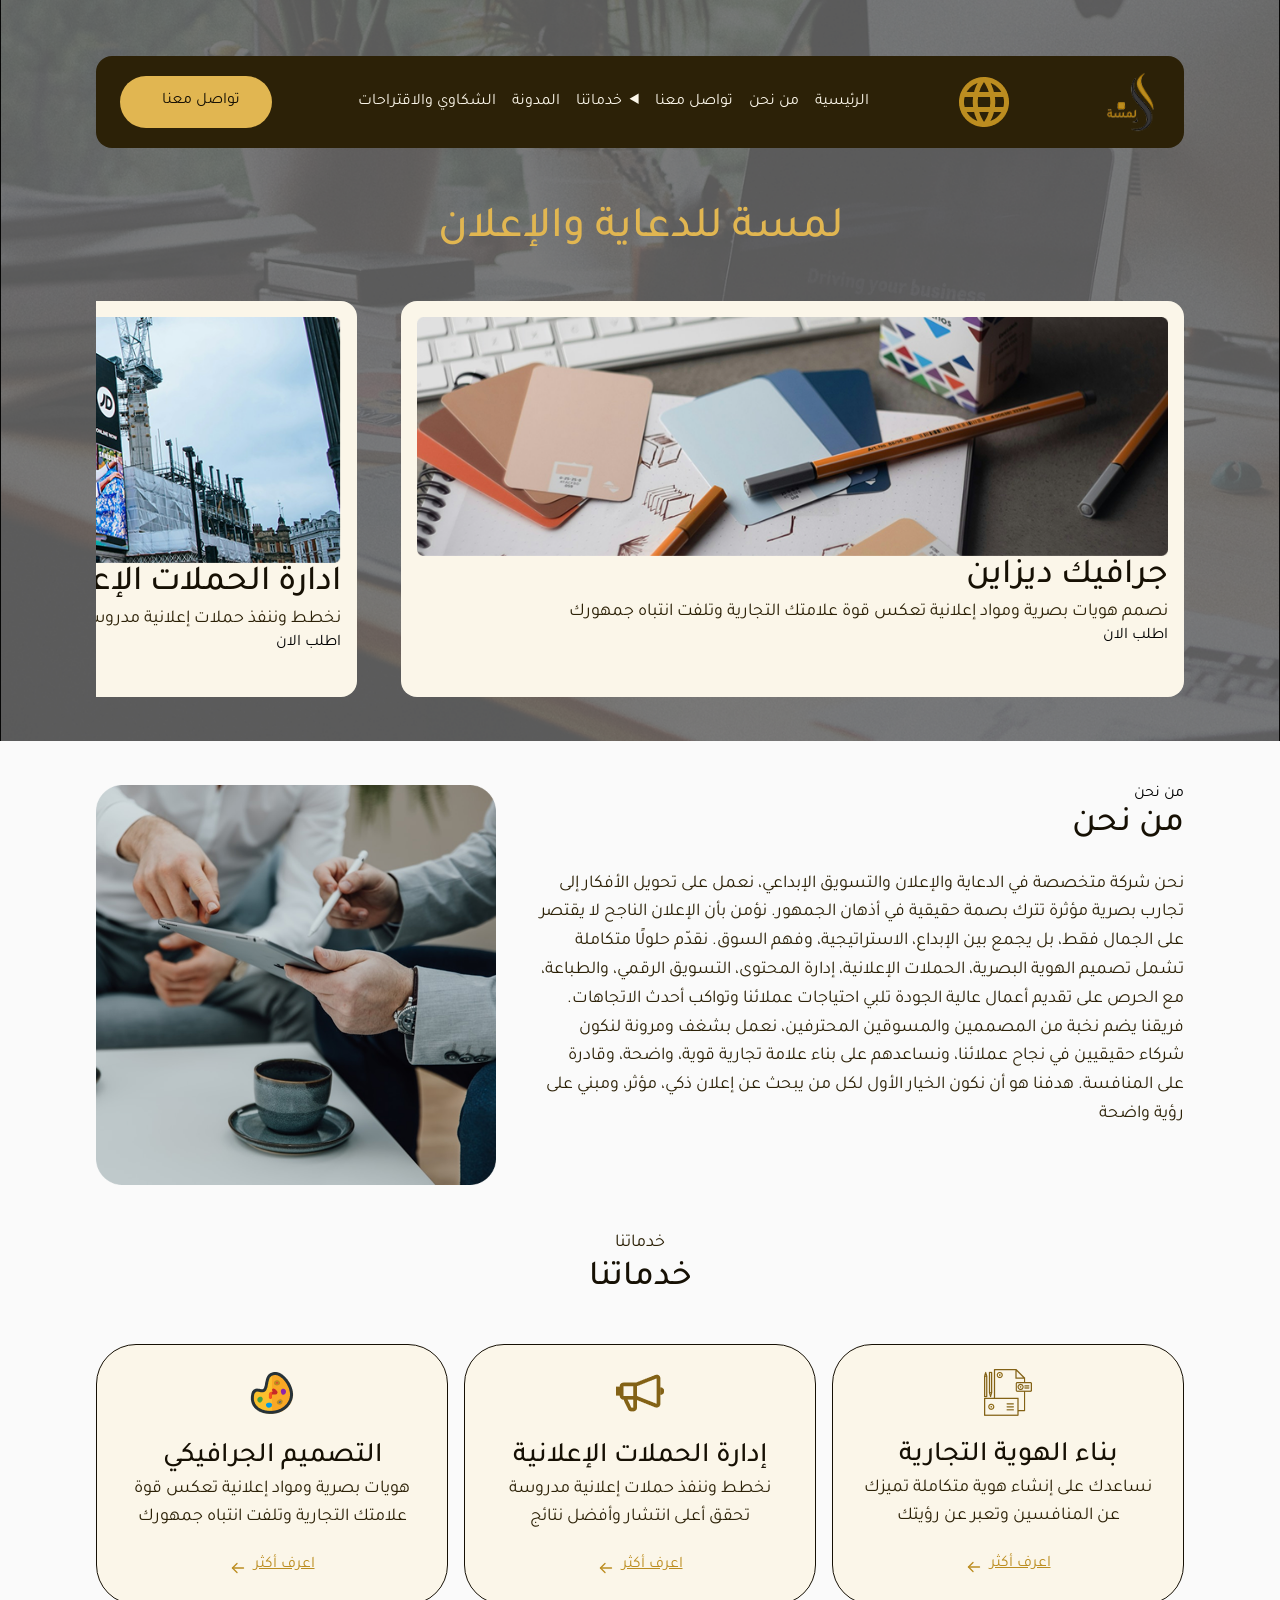
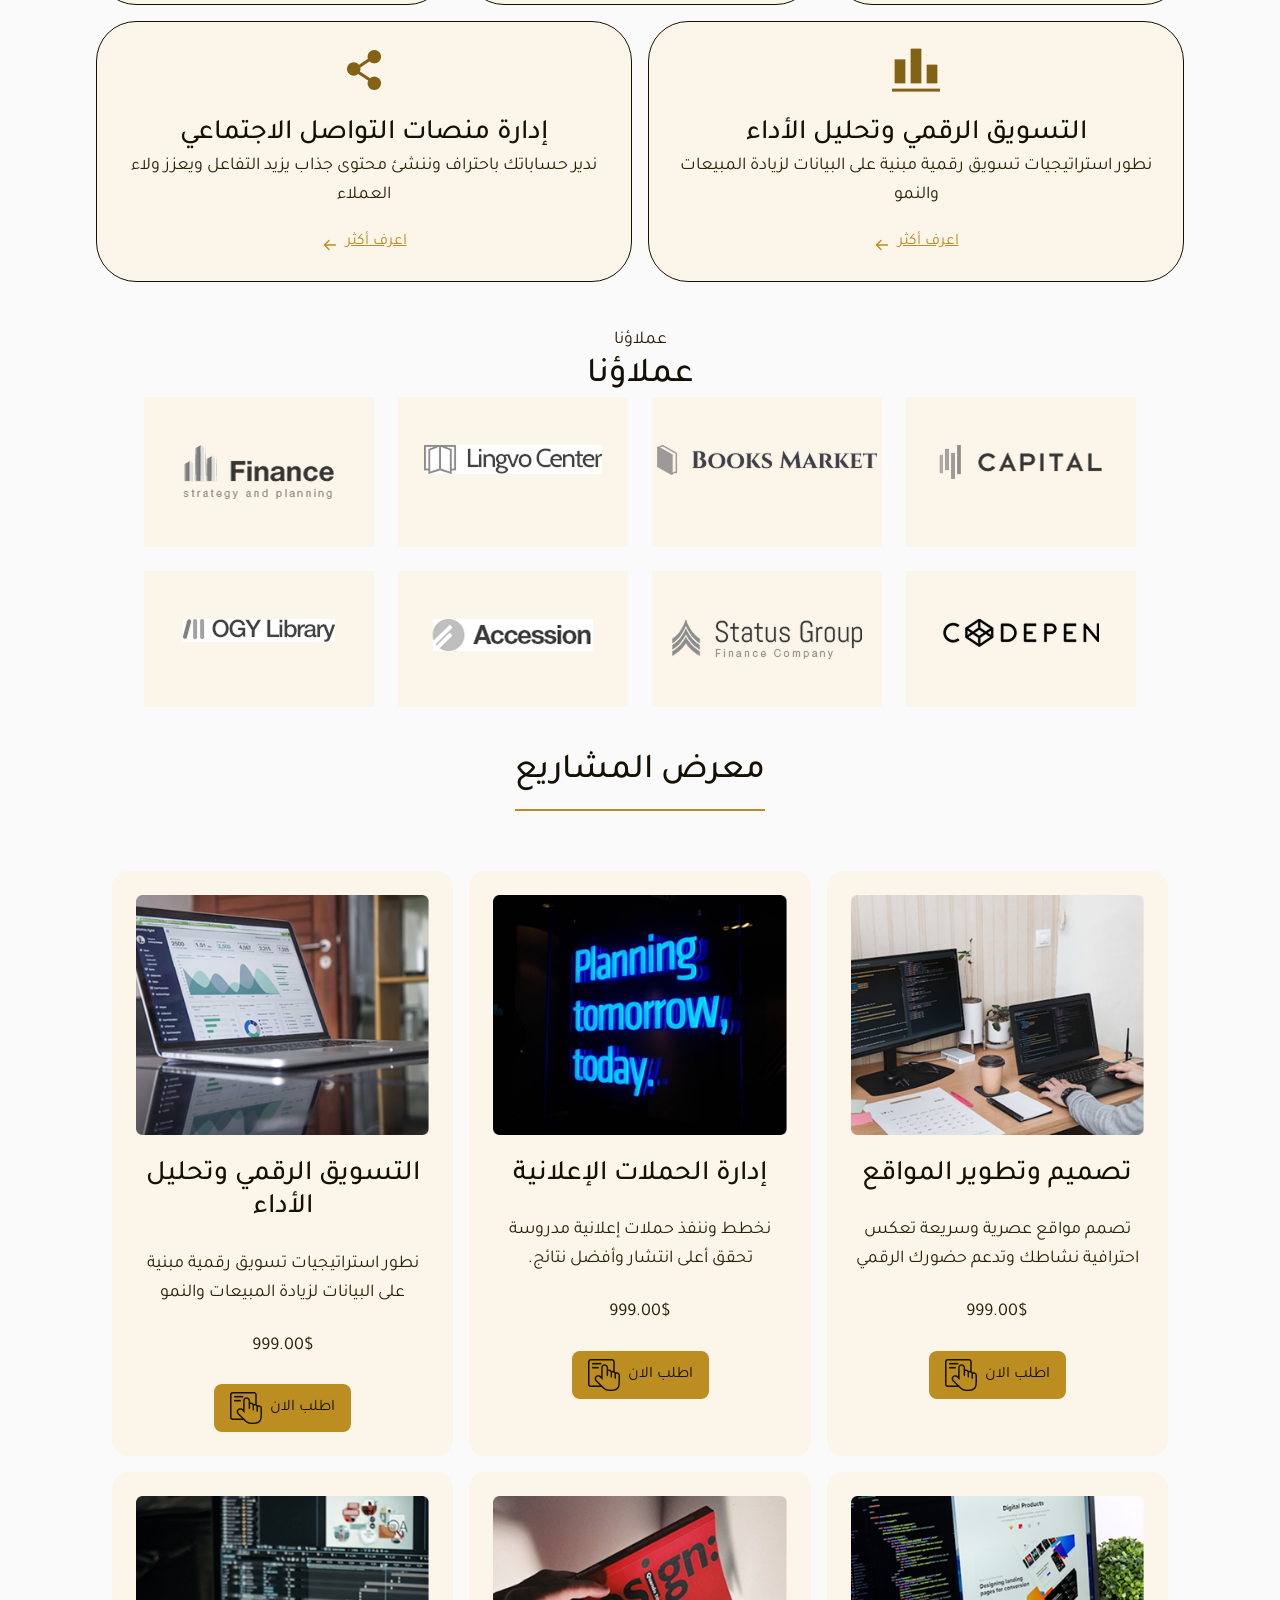
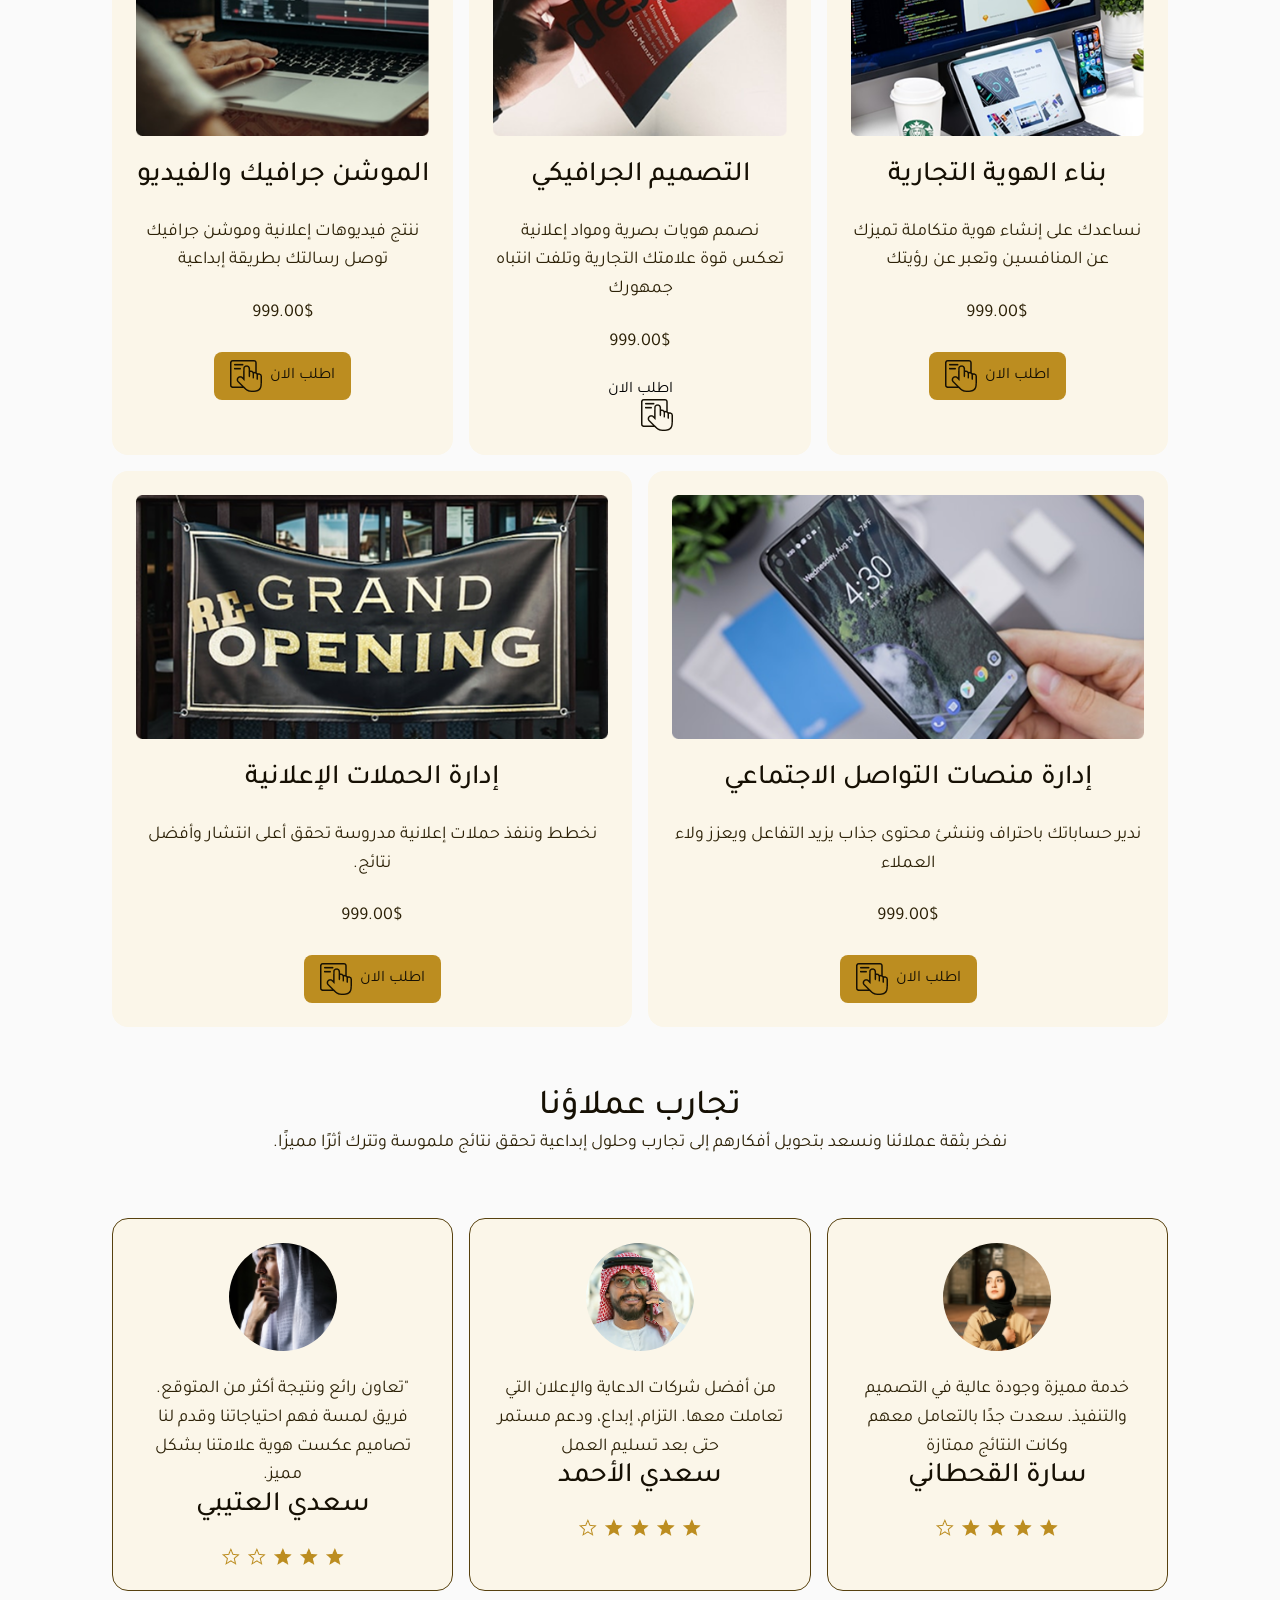
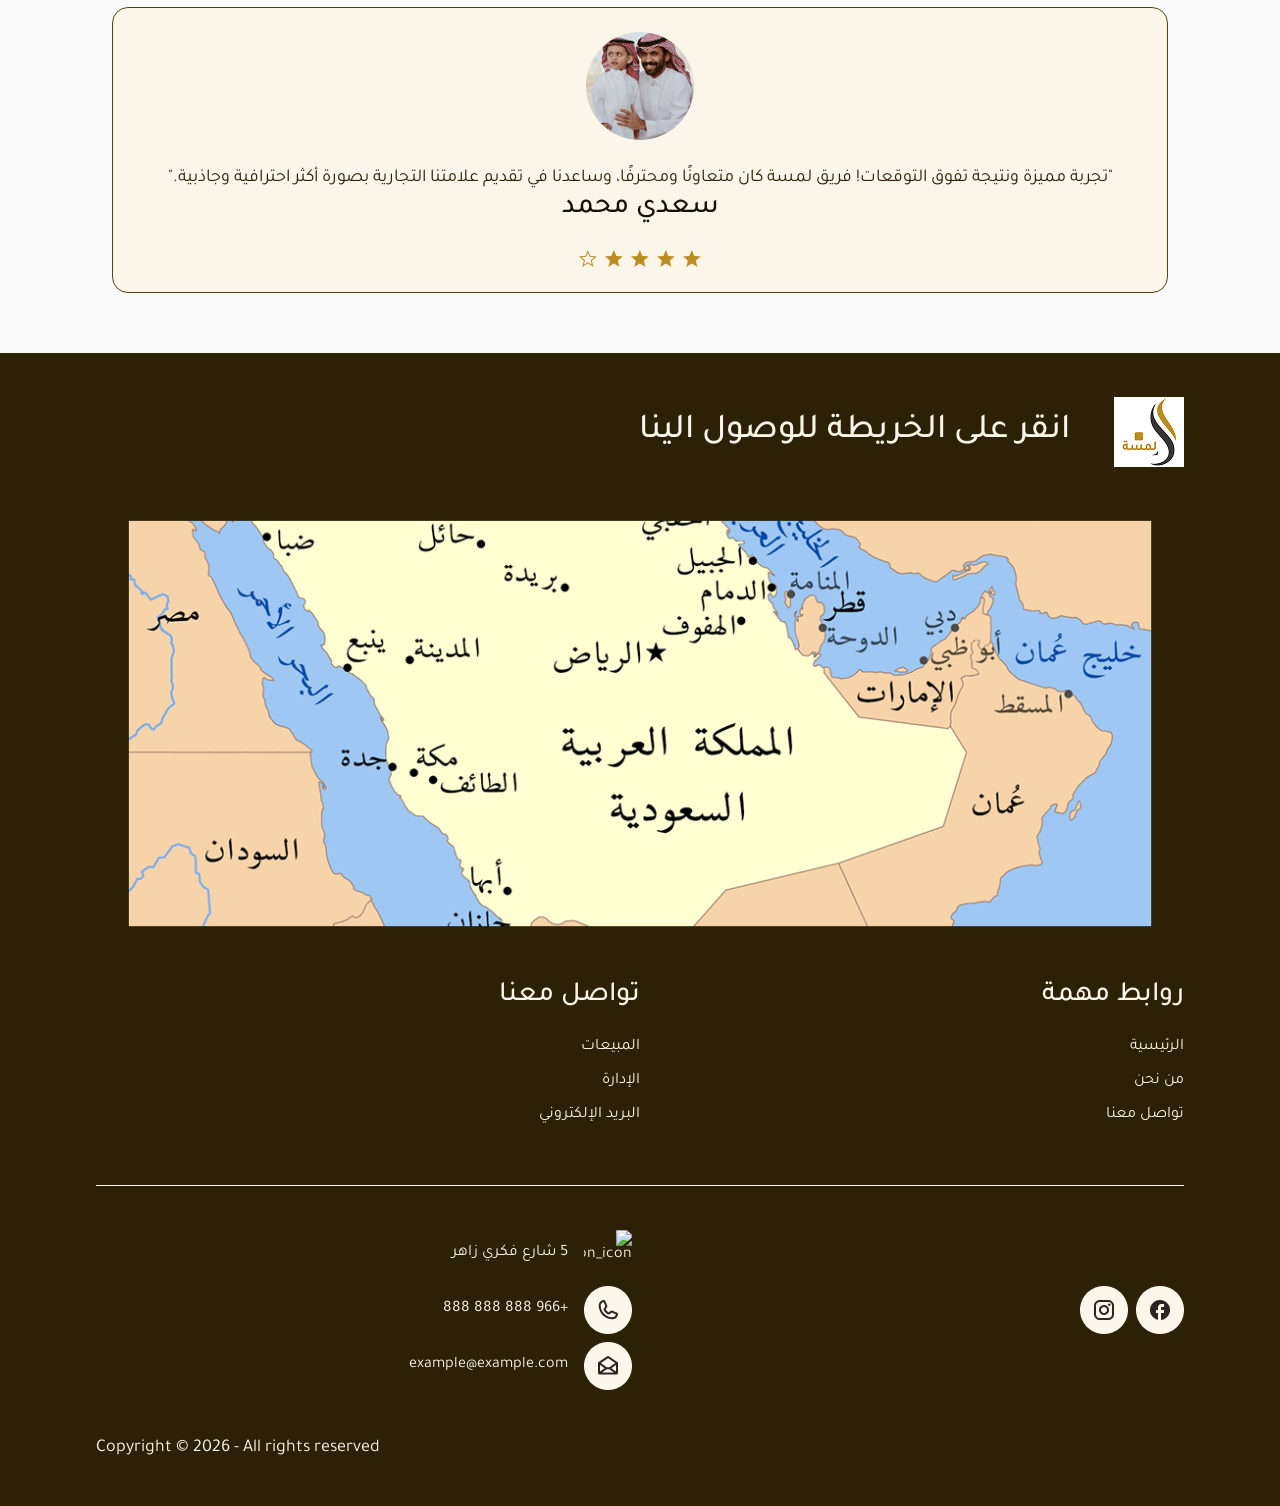
==== commit fbfb86ca: "UPDATE ABOUT PAGE" ====
--- a/index.html
+++ b/index.html
@@ -166,7 +166,7 @@
 هدفنا هو أن نكون الخيار الأول لكل من يبحث عن إعلان ذكي، مؤثر، ومبني على رؤية واضحة
      </p>
      </div>
-    <img src="Assets/all_images/about image/image.png" alt="about image">
+    <img src="Assets/all_images/about_image/image.png" alt="about_image">
 
     </div>
 </section>
--- a/lamsa.css
+++ b/lamsa.css
@@ -53,9 +53,7 @@
 }
 h1{
   font-size: 44px;
-  color: var(--primary-color-400);
-  padding-bottom: var(--space-between-sections);
-  text-align: center;
+  
 }
 
 h2{
@@ -138,6 +136,12 @@
   background-position: center;
   background-size: cover;
   padding-bottom: var(--main-tp-padding);
+}
+
+#main_header h1{
+  color: var(--primary-color-400);
+  padding-bottom: var(--space-between-sections);
+  text-align: center;
 }
 /* start navbar section */
 .nav_container{
@@ -212,6 +216,7 @@
     display: flex;
     gap: 44px;
     padding-top: var(--main-tp-padding);
+    padding-bottom: var(--main-tp-padding);
   }
   .about_us .container img {
     min-width: 400px;
@@ -600,4 +605,150 @@
 
 /* end of footer */
 
-
+/* start of who we are*/
+header#who_we_are{
+background-image: url(Assets/all_images/about_image/hero_section.png) ;
+background-size: cover;
+background-position: center;
+background-repeat: no-repeat;
+
+}
+.who_we_are{
+display: flex;
+flex-direction: column;
+align-items: center;
+justify-content: center;
+text-align: center;
+margin-bottom: var(--space-between-sections);
+}
+
+.who_we_are h1{
+  margin-bottom: 24px;
+  color: var(--primary-color-50);
+  
+}
+
+.who_we_are p{
+  margin-bottom: var(--space-between-sections);
+  color: var(--primary-color-50);
+}
+
+.who_we_are a{
+  display: flex;
+  width: fit-content;
+  height: 48px;
+  border-radius: 16px;
+  padding: 0 24px;
+  text-align: center;
+  justify-content: center;
+  align-items: center;
+  gap: 8px;
+  background-color: var(--primary-color-600);
+  margin-bottom: var(--space-between-sections);
+}
+/* end of who we are*/
+
+
+/* start of projects*/
+.projects .projects_title{
+  display: flex;
+  flex-direction: column;
+  justify-content: center;
+  align-items: center;
+  gap: 16px;
+  margin-bottom: var(--space-between-sections);
+}
+
+.projects .cards{
+  display: flex;
+  flex-direction: column;
+}
+
+.projects  .cards .card{
+  display: flex;
+  justify-content: center;
+  align-items: center;
+}
+
+.projects  .cards .card .content{
+  display: flex;
+  flex-direction: column;
+}
+
+.projects  .cards  > .card:nth-child(1) .content,
+.projects  .cards > .card:nth-child(3) .content{
+  margin-right: 16px;
+}
+
+.projects  .cards > .card:nth-child(2) .content{
+  margin-left: 16px;
+}
+
+
+  
+.projects  .cards .card h4{
+  display: flex;
+  text-decoration: underline;
+  text-decoration-color: var(--primary-color-600);
+  text-decoration-thickness: 3px;
+  text-underline-offset: 16px;
+  margin-bottom: 24px;
+}
+
+.projects  .cards .card img{
+  width: 30%;
+}
+
+.projects  .cards .card p{
+  display: flex;
+  margin-bottom: 24px;
+}
+
+.projects  .cards .card a{
+  display: flex;
+  padding: 0 24px;
+  background-color: var(--primary-color-600);
+  border-radius: 16px;
+  width: fit-content;
+  height: 48px;
+  align-items: center;
+  justify-content: center;
+  text-align: center;
+  gap: 8px;
+
+}
+
+.projects  .cards .card a span img{
+  width: 32px;
+  height: 32px;
+}
+/* end of projects*/
+
+/* start of numbers*/
+.numbers_section #numbers_section{
+  display:flex;
+  justify-content: center;
+  align-items: center;
+  
+}
+.numbers_section .number{
+ min-width: 240px;
+ height: auto;
+ padding:24px 16px;
+ background-color: var(--primary-color-50);
+ border:  1px solid var(--primary-color-500);
+ margin:0 auto;
+ border-radius: 16px;
+}
+
+.numbers_section .number h3{
+  font-weight: 500;
+  text-align: center;
+
+}
+.numbers_section .number h4{
+  font-weight: 400;
+  text-align: center;
+
+}
+/* end of numbers*/
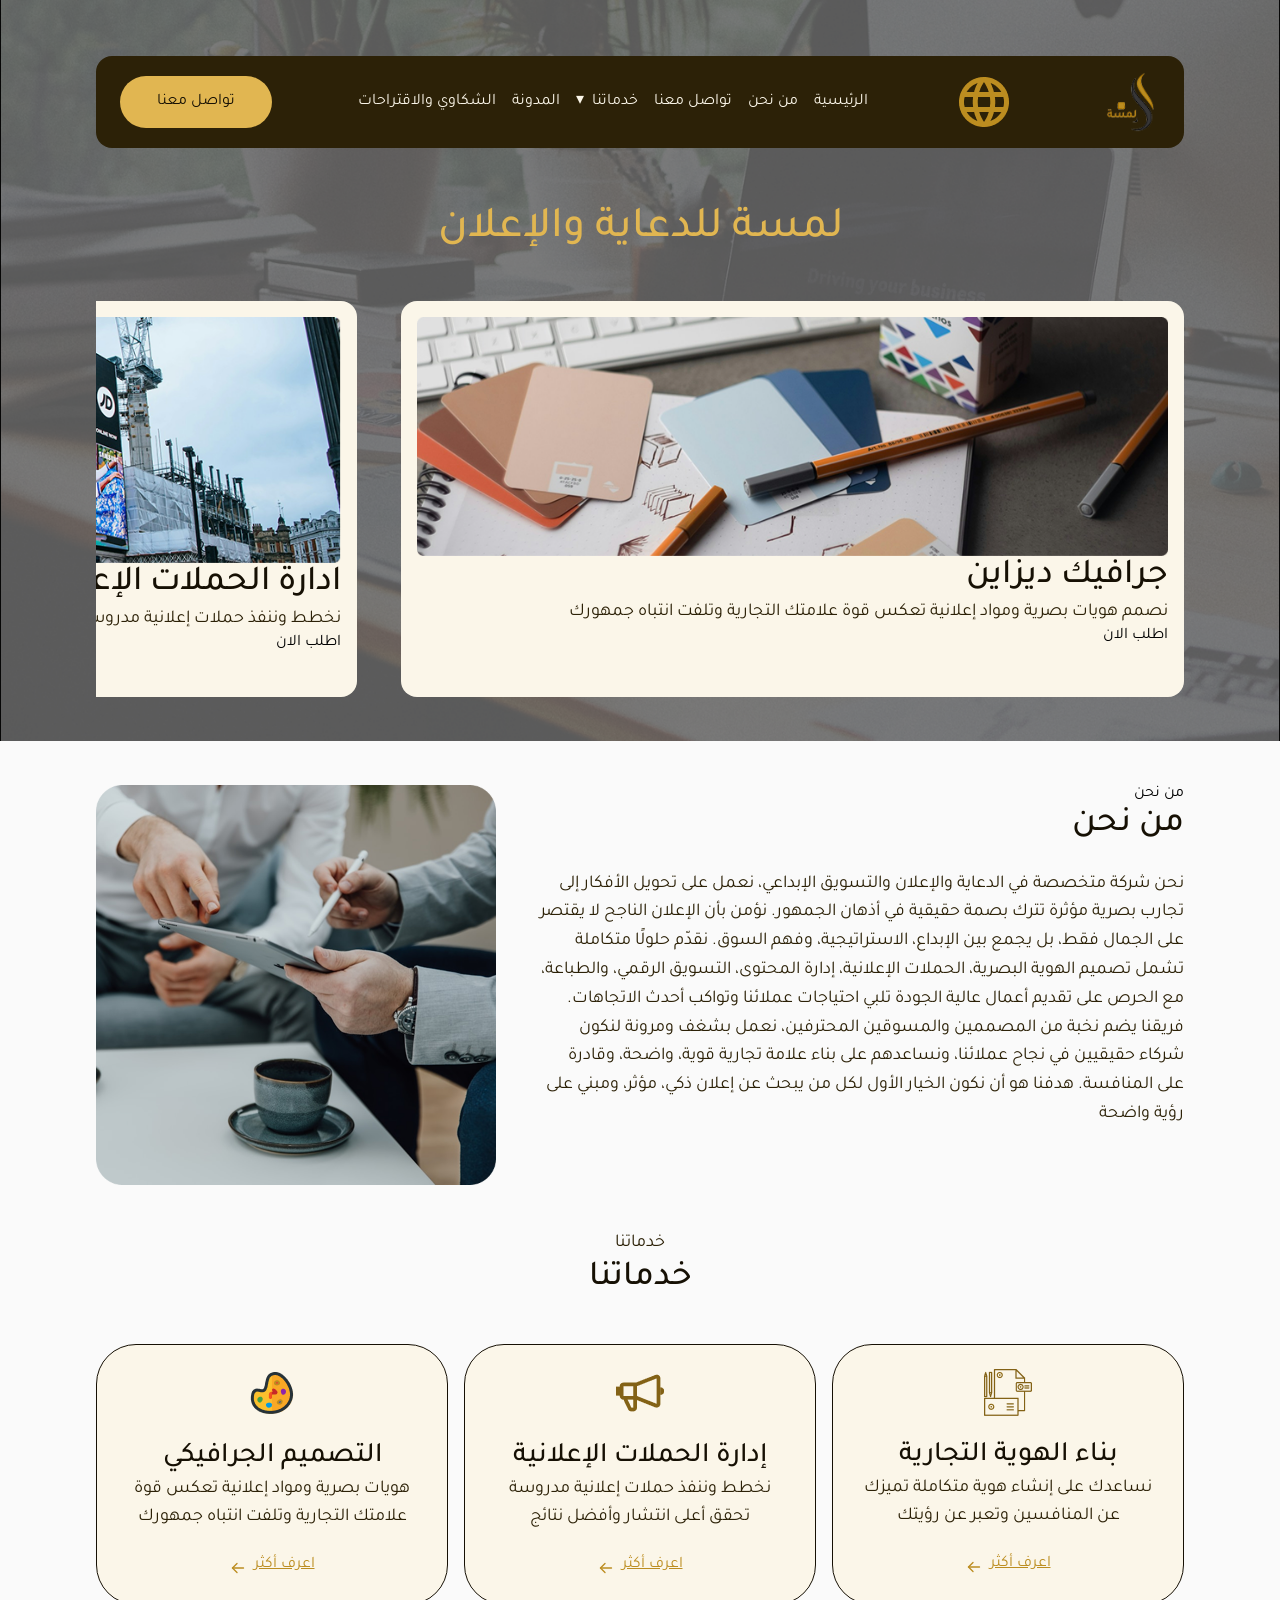
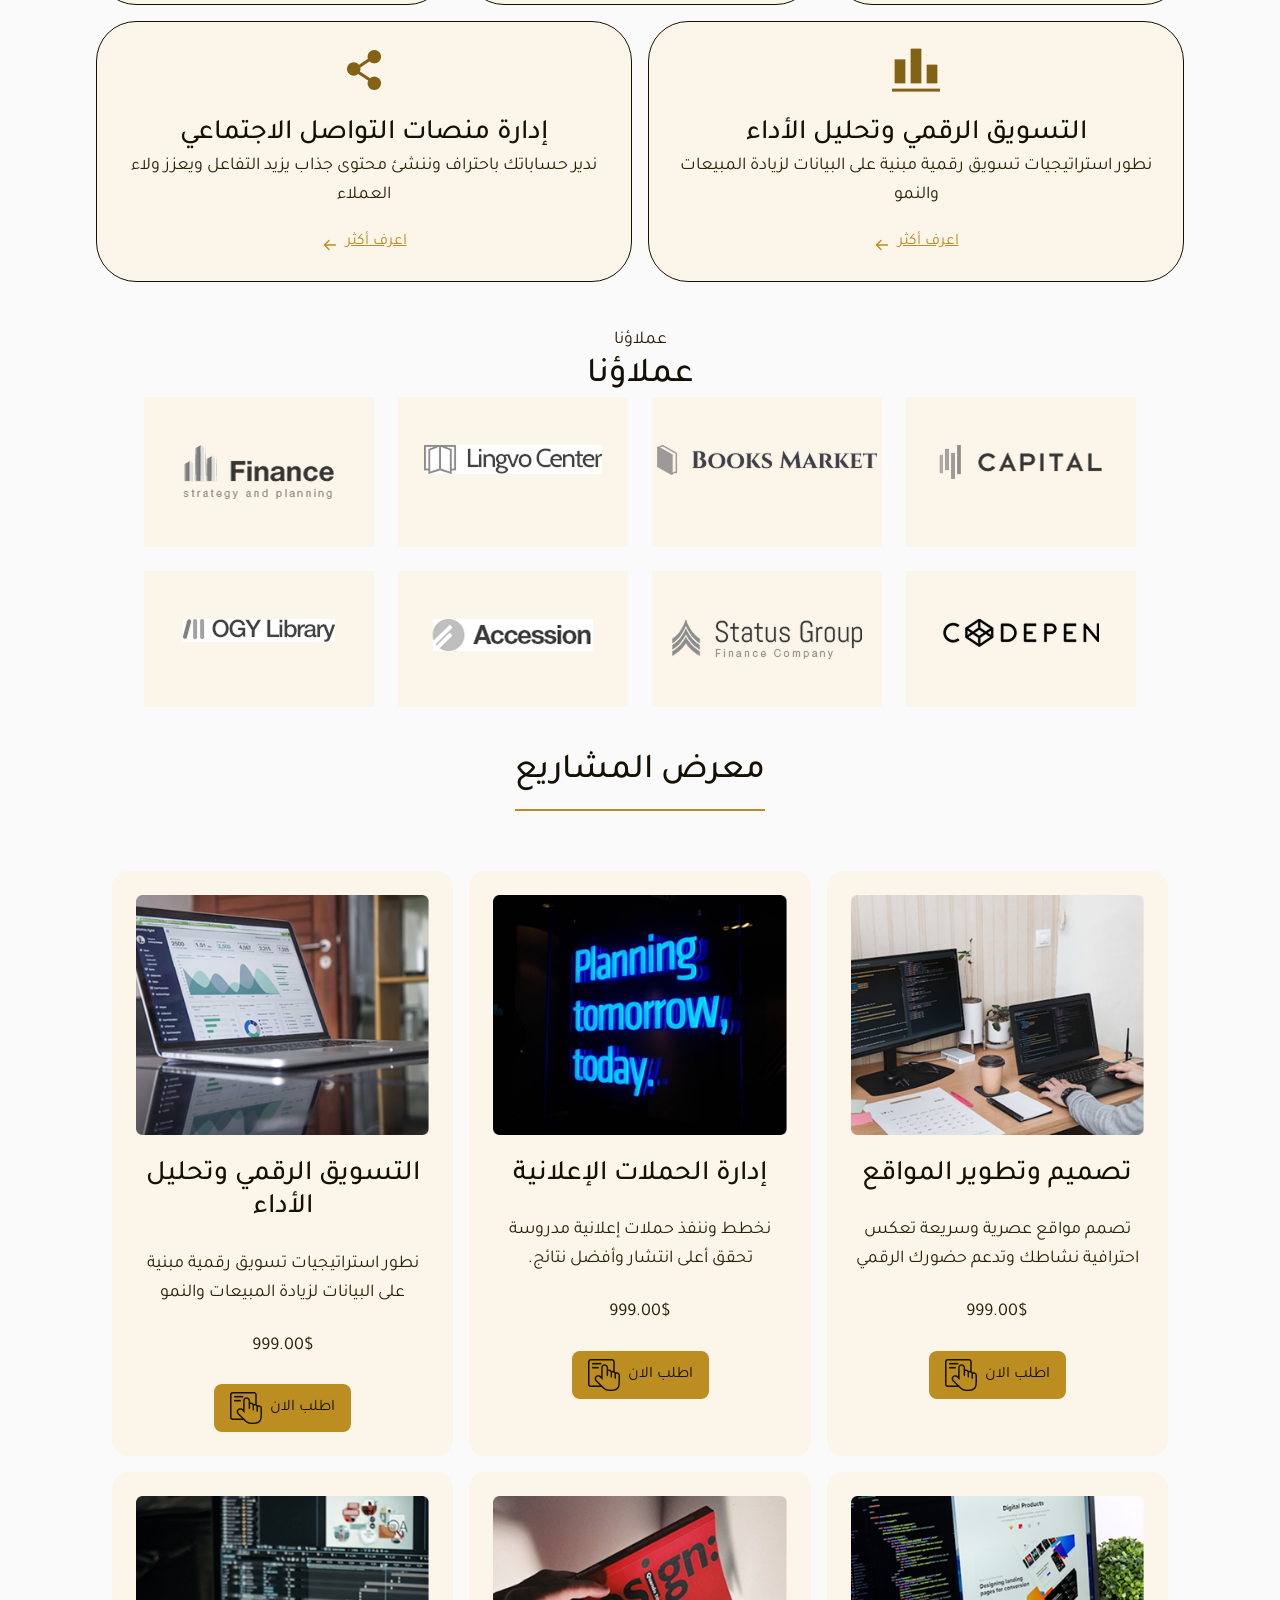
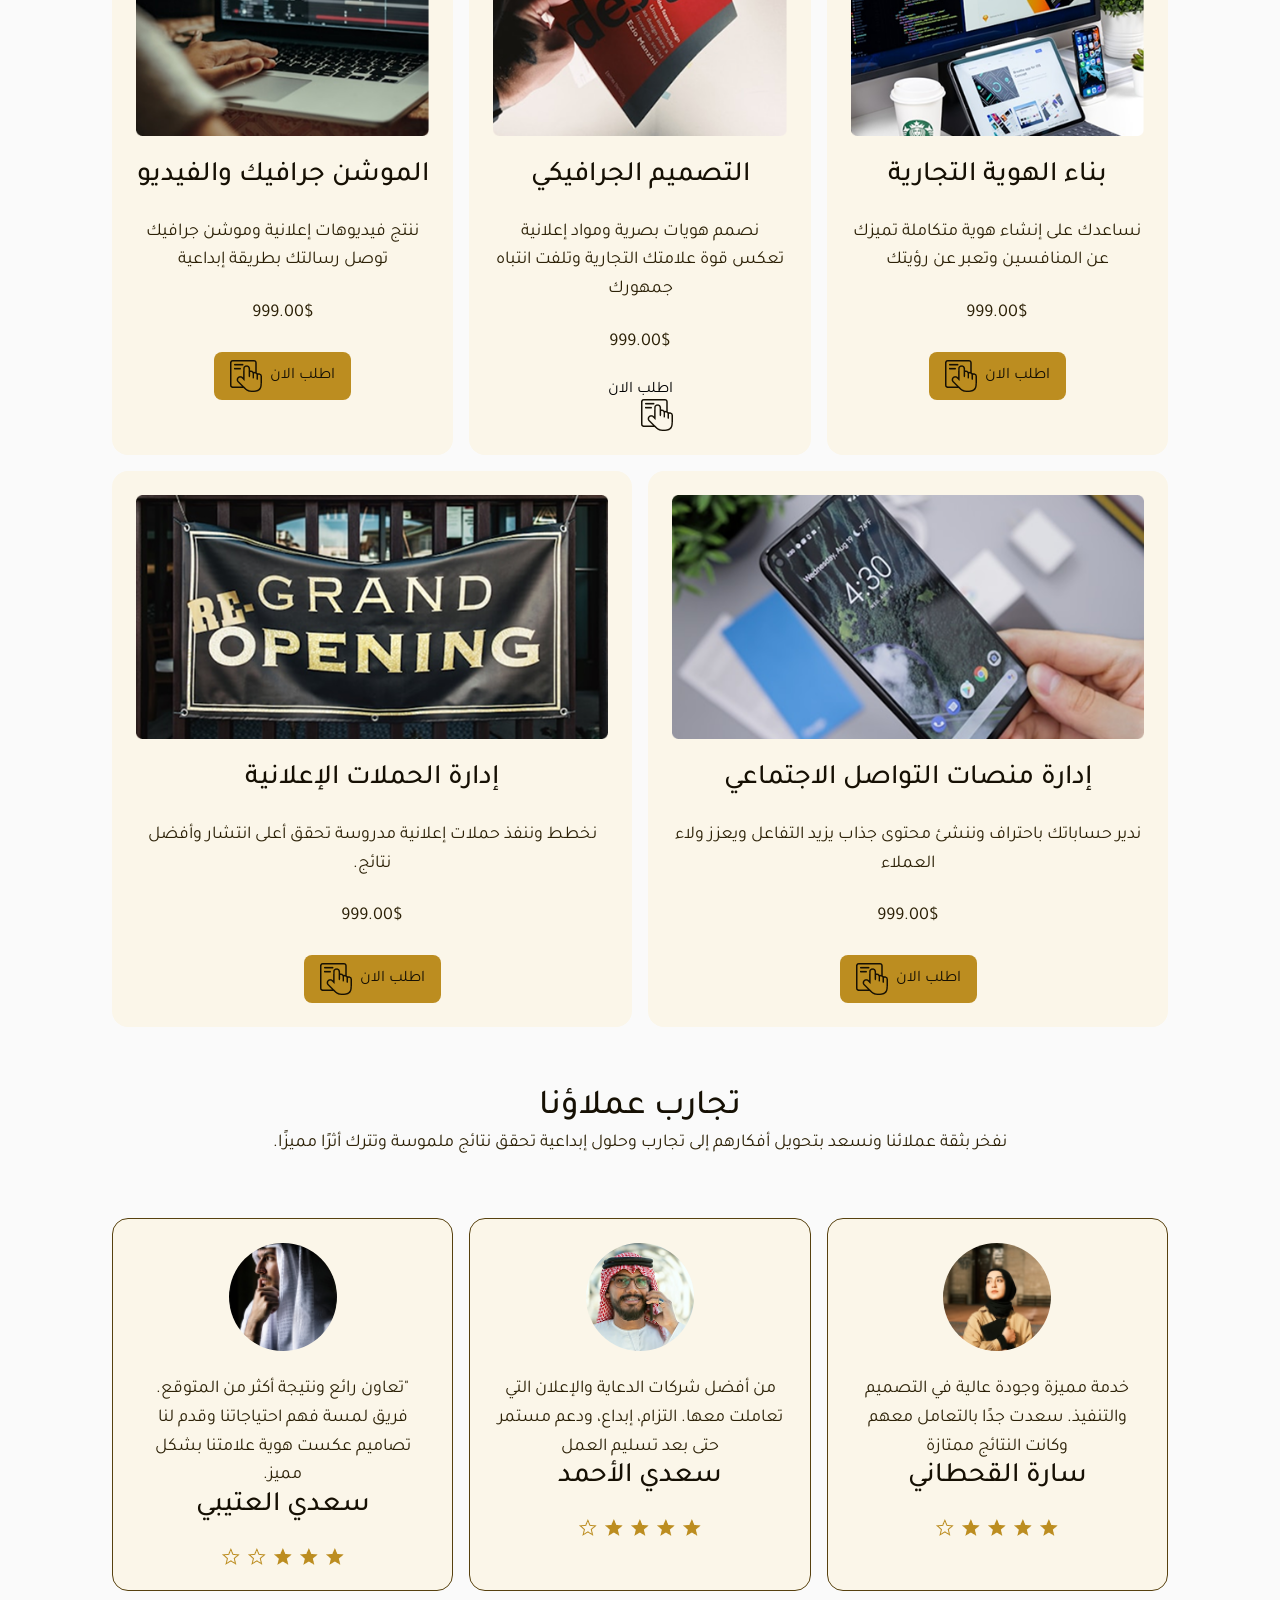
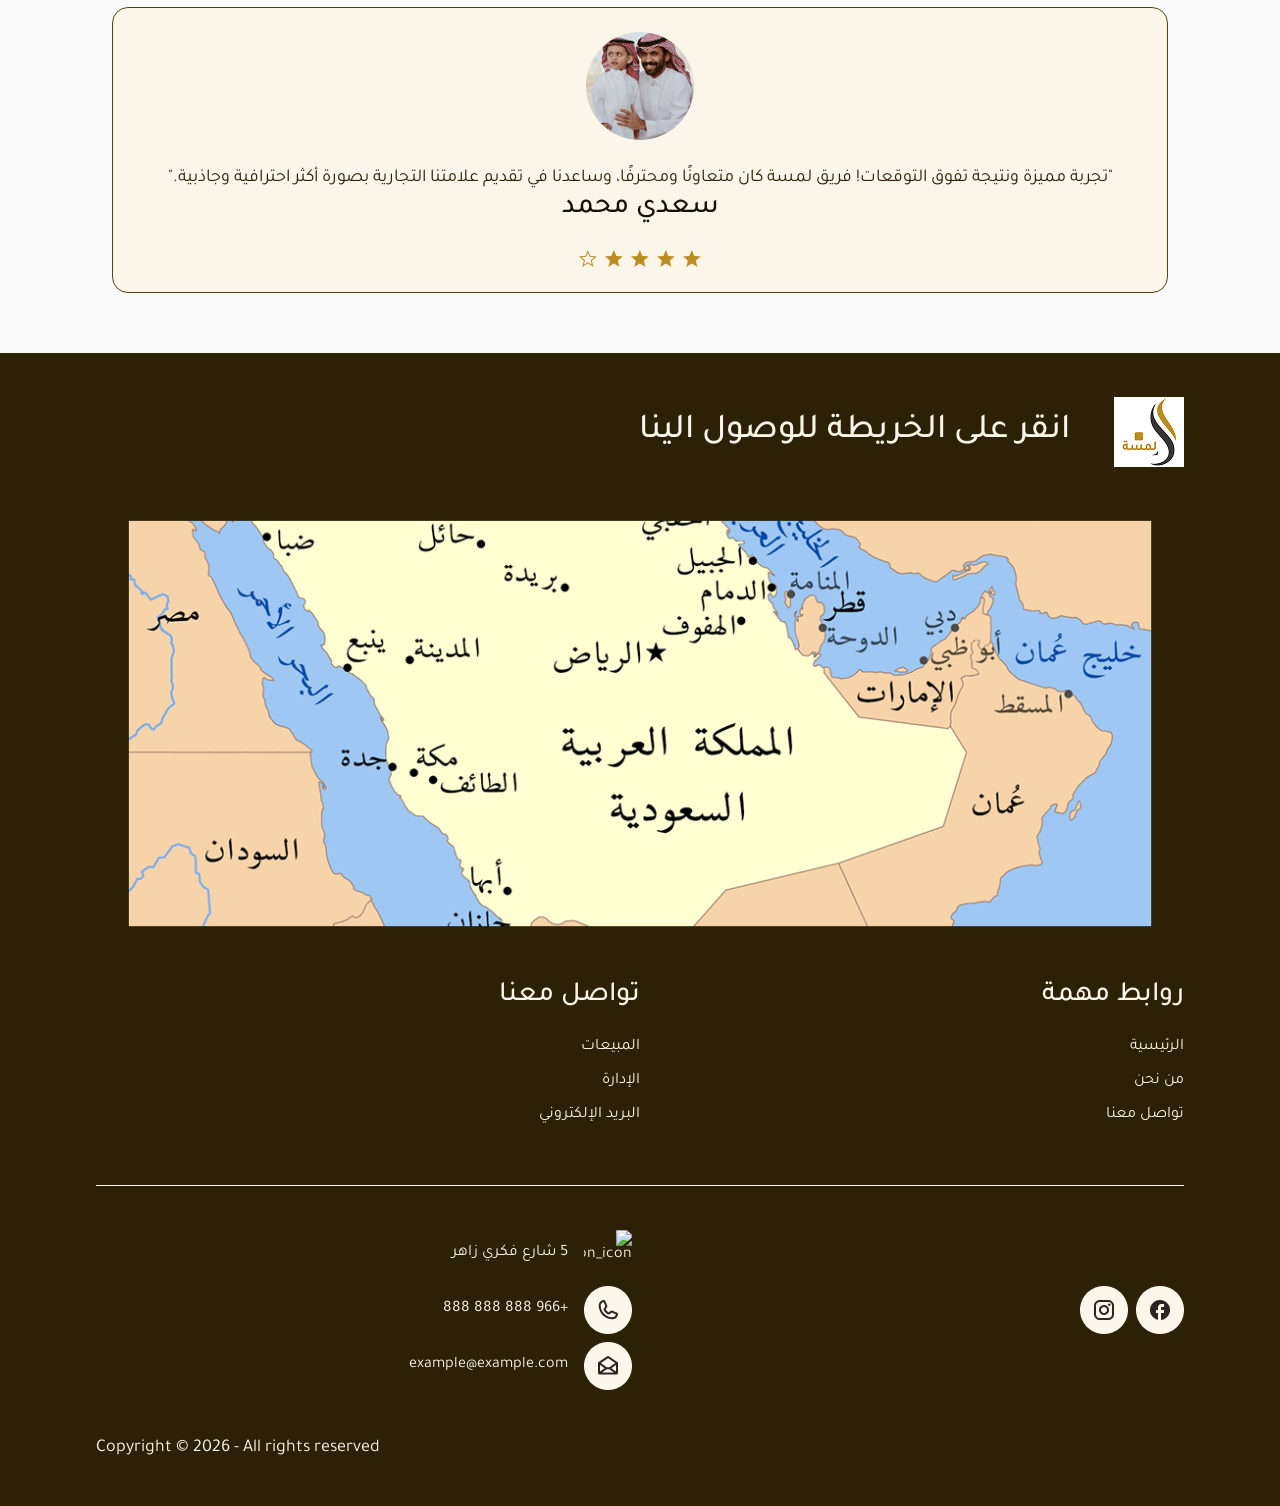
==== commit 7f9f4bc4: "part of responsive" ====
--- a/index.html
+++ b/index.html
@@ -29,20 +29,20 @@
 
 <nav class="nav_bar">
  
-
+<!-- logo -->
   <a href="index.html">
     <img src="Assets/logo/logo70-70.png" alt=" logo "> 
   </a>
 
- <!-- logo and language icon --> 
+ <!-- language icon --> 
  <img src="Assets/icons/icons60/language_svgrepo.com.png" alt=" language icon ">
 
  <!-- unordered list for links --> 
  <div class="links">
     <ul>
             <li><a href="index.html"  >الرئيسية</a></li>
-            <li><a href="about.html" target="_blank">من نحن</a></li>
-            <li><a href="contact_us.html" target="_blank">تواصل معنا</a></li>
+            <li><a href="about.html" >من نحن</a></li>
+            <li><a href="contact_us.html" >تواصل معنا</a></li>
             <li>
                 <details>
                     <summary> خدماتنا</summary>
@@ -52,11 +52,13 @@
                         </li>
 
                         <li>
-                            <a href="service_details.html" >ادارة الحملات الاعلامية </a> </li> 
+                            <a href="service_details.html" >ادارة الحملات الاعلامية </a> 
+                        </li> 
 
                         <li>
                             <a href="service_details.html" >التسويق الرقمي </a>
                         </li>
+                        
                          <li>
                             <a href="service_details.html" >ادارة منصات التواصل الاجتماعي</a>
                         </li>
@@ -76,14 +78,17 @@
                      </ul>
                 </details>
             </li>
-            <li><a href="blog.html" target="_blank">المدونة</a></li>
-            <li><a href="suggestions.html" target="_blank">الشكاوي والاقتراحات</a></li>
+            <li><a href="blog.html" >المدونة</a></li>
+            <li><a href="suggestions.html" >الشكاوي والاقتراحات</a></li>
    </ul>  
 </div>  
 
 
-<!-- contact us button-->    
- <a class="primary-button"    href="contact_us.html" target="_blank"> تواصل معنا</a>    
+<!-- contact us button-->   
+
+<a class="primary-button" href="contact_us.html" target="_blank"> تواصل معنا    
+</a>  
+
 </nav>
 
 </div>
--- a/lamsa.css
+++ b/lamsa.css
@@ -18,7 +18,9 @@
   --primary-color-950: #161004;
   --bg-color: #fafafa;
   --bg-card:var(--primary-color-50);
+  --netral-grey:#8e9099;
   /*  end of colors' variables */
+ 
 
   /* start of text variabes */
   --main-rl-padding: 96px;
@@ -79,12 +81,19 @@
 }
 
 .primary-button{
+
+  display: inline-flex;
+  align-items: center;
+  justify-content: center;
+
   background-color: var(--primary-color-400);
   color: var(--primary-color-950);
+
   width: 152px;
-  height: 52px;
-  padding: 16px 32px;
+  min-height: 52px;
+  padding: 12px 24px;
   border-radius: 50px;
+  white-space: nowrap;
 }
 
 
@@ -168,14 +177,86 @@
   height: 60px;
 }
 
+.nav_bar{
+  display: flex;
+  align-items: center;
+  justify-content: space-between;
+  gap: 16px;
+}
+
 .nav_bar .links{
   display: flex;
-  justify-content: center;
-  align-items: center;
-}
-.nav_bar .links ul{
-  display: flex;
-  gap: 16px;
+  align-items: center;
+  gap: 16px;
+}
+
+
+.nav_bar .links > ul{
+  display: flex;
+  gap: 16px;
+}
+
+.links details{
+  position: relative;
+}
+
+.links summary{
+  display: flex;
+  align-items: center;
+  gap: 8px;
+  cursor: pointer;
+  list-style: none;
+  white-space: nowrap;
+}
+
+.links summary::-webkit-details-marker {
+    display: none;
+}
+
+.links summary::after {
+    content: "▾";
+    font-size: 16px;
+    display: inline-block;
+    transition: transform 0.3s ease;
+}
+
+
+
+.links details > ul{
+  /* display: none; */
+  position: absolute;
+  top: calc(100% + 8px);
+  right: 0;
+  min-width: 220px;
+  flex-direction: column;
+  gap: 0;
+  padding: 8px;
+  background-color: var(--primary-color-50);
+  color: var(--primary-color-950);
+  border-radius: 16px;
+  z-index: 1000;
+}
+
+.links details[open] > summary::after {
+    transform: rotate(360deg);
+}
+
+.links details[open] > ul{
+  display: flex;}
+
+  .links details > ul li {
+    width: 100%;
+}
+
+.links details ul a{
+  display: block;
+  padding: 8px 12px;
+  white-space: nowrap;
+}
+
+.links details > ul a:hover{
+  background-color: var(--primary-color-300);
+  border-radius: 8px;
 }
 /* end navbar section */
 
@@ -704,16 +785,20 @@
   margin-bottom: 24px;
 }
 
-.projects  .cards .card a{
+.projects  .cards .card a,
+#suggession_hero a,
+#hero_detail a,
+#ready_to_start a{
   display: flex;
   padding: 0 24px;
-  background-color: var(--primary-color-600);
+  background-color: var(--primary-color-500);
   border-radius: 16px;
   width: fit-content;
   height: 48px;
   align-items: center;
   justify-content: center;
   text-align: center;
+  margin-inline: auto;
   gap: 8px;
 
 }
@@ -752,3 +837,542 @@
 
 }
 /* end of numbers*/
+
+/* start of blog_section*/
+#blog_section,
+#services {
+  margin-top: var(--space-between-sections);
+}
+
+
+
+#blog_section h2,
+#services h2{
+  text-decoration: underline;
+  text-decoration-color: var(--primary-color-600);
+  text-decoration-thickness: 3px;
+  text-underline-offset: 16px;
+  margin-bottom: 24px;
+  text-align: center;
+  margin-bottom: var(--space-between-sections);
+  
+}
+.blog_cards,
+.container#services .service_cards{
+  display: grid;
+  grid-template-columns: repeat(auto-fit,minmax(300px,1fr));
+  gap: 16px;
+  padding-bottom: var(--space-between-sections);
+  
+}
+.blog_cards .blog_card,
+.container#services .service_cards .service_card{
+ min-width: 300px; 
+ padding: 24px;
+ background-color: var(--primary-color-50);
+ border-radius: 16px;
+}
+.blog_cards .blog_card img,
+.container#services .service_cards .service_card img{
+  border-radius: 8px;
+}
+.blog_cards .blog_card p,
+.container#services .service_cards .service_card p{
+  margin-bottom: 24px;
+}
+.blog_cards .blog_card a,
+.container#services .service_cards .service_card a
+{
+  display: block;
+   width: fit-content; 
+  /* height:40px; */
+  border: 1px solid var(--primary-color-500);
+  color: var(--primary-color-500);
+  padding: 16px 24px;
+  border-radius: 16px;
+  text-align: center;
+  margin: auto;
+}
+/* end of blog_section*/
+
+ /* start of contact_header  */
+#contact_header{
+  background-image: url(Assets/all_images/about_image/hero_section.png);
+  background-repeat: no-repeat;
+  background-size: cover;
+  margin-bottom: var(--space-between-sections);
+}
+ /* end of contact_header  */
+
+/* start of contact_us_section  */
+#contact_us{
+  padding-block: var(--space-between-sections);
+}
+#contact_us h1{
+text-align: center;
+margin-bottom: var(--space-between-sections);
+}
+
+#contact_us .row{
+ display: grid;
+ grid-template-columns: repeat(2, minmax(0, 1fr));
+ gap: 32px;
+ align-items: stretch;
+}
+#contact_us .row form{
+  width: 100%;
+  padding: 32px;
+  background-color: var(--primary-color-50);
+
+
+}
+
+#contact_us .row form ul {
+display: flex;
+flex-direction: column;
+gap: 32px;
+list-style: none;
+height: 100%;
+}
+
+#contact_us .row form ul li{
+  display: flex;
+  flex-direction: column;
+  gap: 8px;
+  margin: 0;
+  padding: 0;
+}
+
+#contact_us  form label{
+  display:block;
+  color: var(--primary-color-900);
+  font-weight: 500;
+}
+   #contact_us  form input[type="text"],
+   #contact_us  form input[type="email"],
+   #contact_us  form input textarea{
+  display: block;
+  width: 100%;
+  padding: 24px 16px;
+  border: 1px solid var(--primary-color-200);
+  border-radius: 40px;
+  background-color: var(--bg-color);
+}
+
+#contact_us textarea{
+  min-height: 150px;
+  resize: vertical;
+}
+
+#contact_us form li:has(input[type="checkbox"]){
+flex-direction: row;
+justify-content: right;
+align-items: center;
+gap: 8px;
+margin-bottom: 48px;
+}
+
+#contact_us form input[type="checkbox"]{
+  width: 18px;
+  height: 18px;
+  flex-shrink: 0;
+}
+
+#contact_us form button
+{
+  background-color: var(--primary-color-500);
+  height: 48px;
+  text-align: center;
+  justify-content: center;
+  align-items: center;
+  border-radius: 16px;
+  color: var(--primary-color-950);
+  cursor: pointer;
+  font: inherit;
+  border: none;
+}
+#contact_us .row  img {
+    display: block;
+    width: 100%;
+    height: 100%;
+    min-height: 500px;
+    object-fit: cover;
+
+}
+/* end of contact_us_section  */
+
+/* start of suggestion_section  */
+#suggession_hero h1,
+#suggession_hero p
+{
+text-align: center;
+}
+
+#suggession_hero h1{
+  gap: 8px;
+}
+
+#suggession_hero p{
+  margin-bottom: var(--space-between-sections);
+}
+
+#suggession_hero a{
+  margin-bottom: var(--space-between-sections);
+}
+/* end of suggestion_section  */
+
+/* start of company data  */
+#company_data{
+  display: flex;
+  justify-content: space-around;
+  flex-direction: row;
+  align-items: stretch; 
+  gap: 24px;
+  margin-bottom: var(--space-between-sections); 
+}
+
+#company_data .data{
+  display: flex;
+  flex-direction: column;
+  margin: 16px 0;
+  align-items: center;
+  justify-content: center;
+  background-color: var(--primary-color-50);
+  border-radius: 8px;
+  padding: 16px 32px;
+}
+
+.company_data .data img{
+  width: 40px;}
+/* end of company data  */
+
+/* <!-- start of writting suggestion--> */
+.writing_suggestion{
+  display: flex;
+  flex-direction: column;
+  align-items: center;
+  justify-content: center;
+  margin-bottom: var(--space-between-sections);
+}
+
+.writing_suggestion h2{
+  margin-bottom: var(--space-between-sections);}
+
+  .writing_suggestion p{
+  margin-bottom: 24px;}
+
+   .writing_suggestion form{
+    display: flex;
+    align-items: center;
+    justify-content: center;
+    flex-direction: column;
+    width: 100%;
+    max-width: 1248px;
+    }
+
+.writing_suggestion form textarea{
+    display: block;
+    width: 100%;
+    height: 354px;
+    margin-bottom: var(--space-between-sections);
+}
+
+.writing_suggestion form button{
+  display: flex;
+  flex-direction: column;
+   align-items: center;
+   justify-content: center;
+   margin-inline: auto;
+   height: 48px;
+   width: fit-content;
+   background-color: var(--primary-color-500);
+   color: var(--primary-color-950);
+   border: none;
+   padding:0 24px;
+   border-radius: 16px;
+   width: 391px;
+}
+
+.numbers_section#suggestion_number{
+  margin-bottom: var(--space-between-sections);
+}
+/* <!-- end of writting suggestion--> */
+
+/* <!-- start of hero_service section --> */
+#service_header{
+  margin-bottom: var(--space-between-sections);
+}
+
+/* <!-- start of hero_service section --> */
+
+#hero_detail{
+  display: flex;
+  flex-direction: column;
+  align-items: center;
+  justify-content: center;
+  margin-bottom: var(--space-between-sections);
+  background-image: url(Assets/all_images/service_detail/bg_hero_service.png);
+  background-size: cover;
+  gap: 24px;
+  
+}
+
+
+#hero_detail h1,
+#hero_detail p  {
+  color: var(--primary-color-50);
+}
+
+#hero_detail img{
+width: 120px;
+}
+
+#hero_detail a{
+  margin-bottom: var(--space-between-sections);
+}
+/* <!-- end of hero_service section --> */
+
+/* <!-- start of service features --> */
+#service_features{
+  display: flex;
+  flex-direction: column;
+  align-items: center;
+  justify-content: center;
+  gap: 24px;
+  margin-bottom: var(--space-between-sections);
+}
+
+#service_features h2,
+#service_features p{
+ text-align: center;
+}
+/* <!-- end of service features --> */
+
+/* <!-- start of servive features cards --> */
+#features_cards{
+  display: flex;
+  align-items: center;
+  justify-content: center;
+  margin: 0 auto;
+  gap: 24px;
+}
+
+#features_cards .features_card{
+  display: flex;
+  flex-direction: column;
+  align-items: center;
+  justify-content: center;
+  text-align: center;
+  gap: 16px;
+  background-color: var(--primary-color-50);
+  border-radius: 16px;
+  margin-bottom: var(--space-between-sections);
+  padding: 16px;
+}
+
+#features_cards .features_card img{
+  width: 60px;
+}
+/* <!-- end of servive features cards --> */
+
+/* <!-- start of how we work --> */
+#how_we_work .title{
+  display: flex;
+  flex-direction: column;
+  align-items: center;
+  justify-content: center;
+  gap: 8px;
+  margin-bottom: 44px;
+}
+
+.work_cards{
+  display: grid;
+  grid-template-columns: repeat(5, 1fr);
+  margin-bottom: var(--space-between-sections);
+  gap: 16px;
+}
+.work_card{
+  display: flex;
+  flex-direction: column;
+  align-items: center;
+  justify-content: center;
+  text-align: center;
+  gap: 16px;
+  background-color: var(--primary-color-50);
+  border-radius: 16px;
+  padding: 16px;
+}
+
+.work_card h2{
+  color: var(--netral-grey);}
+/* <!-- end of how we work --> */
+
+/* <!-- start of ready to start --> */
+.container#ready_to_start{
+  display: flex;
+  flex-direction: column;
+  align-items: center;
+  justify-content: center;
+  text-align: center;
+  margin-bottom: var(--space-between-sections);
+  background-color: var(--primary-color-50);
+  padding: 96px;
+}
+#ready_to_start h2{
+  margin-bottom: 16px;
+}
+
+#ready_to_start p{
+  margin-bottom: 32px;
+}
+/* <!-- end of ready to start --> */
+
+/* start responsive design */
+
+/* tablet */
+@media(max-width: 1024px){
+  :root{
+    --main-rl-padding:40px;
+  }
+h1{
+  font-size: 36px;
+}
+
+h2{
+  font-size: 28px;
+}
+
+h3{
+  font-size: 24px;
+}
+
+h4{
+  font-size: 20px;
+}
+
+p{
+  font-size: 14px;
+}
+/* start tablet navbar */
+.nav_container{
+  padding-top: 32px;
+  padding-bottom: 32px;
+}
+  .nav_bar{
+    flex-wrap: wrap;
+    gap: 8px;
+  }
+
+ 
+  /* logo */
+  .nav_bar> a:first-child{
+    order: 1;
+  }
+
+  /* language icon */
+  .nav_bar > img{
+    order: 2;
+    width: 44px;
+    height: 44px;
+  }
+
+  /* contact button */
+  .nav_bar a.primary-button{
+    order: 3;
+    width: auto;
+    height: auto;
+    padding:12px 16px
+  }
+.nav_bar .links{
+  order: 4;
+  flex: 1 1 100%;
+  width: 100%;
+  justify-content: center;
+}
+.nav_bar .links > ul{
+  gap:10px 12px;
+  display: flex;
+  flex-wrap: wrap;
+  justify-content: center;
+}
+
+.nav_bar .links >ul >li ,
+.nav_bar .links summary{
+  font-size: 14px;
+}
+
+.links details >ul{
+  min-width: 200px;
+  max-width: calc(100vw-32px);
+}
+}
+/* end responsive navbar */
+
+
+
+
+
+
+
+
+/* mobile */
+@media(max-width: 768px){
+  :root{
+    --main-rl-padding:20px;
+    --main-tp-padding:28px;
+  }
+.primary-button{
+  width: auto;
+  min-height: 40px;
+  padding: 8px 12px;
+  border-radius: 50px;
+  }
+
+    .nav_bar{
+    padding: 12px;
+    gap: 10px;
+  }
+
+  .nav_bar .links > ul{
+  gap: 8px 12px;
+
+}
+.nav_container{
+  padding-top: 24px;
+  padding-bottom: 24px;
+}
+/* mobile hero cards*/
+.hero_cards{
+  gap: 16px;
+}
+.hero_cards h1{
+  font-size: 36px;
+}
+.hero_card{
+  flex: 0 0 85%;
+  padding: 12px;
+}
+/* responsive about section */
+
+}
+
+/* small mobile */
+@media(max-width: 480px){
+  :root{
+    --main-rl-padding:16px;
+  }
+
+
+   .nav_bar img{
+  width: 36px;
+  height: 36px;
+}
+}
+
+
+
+
+
+ 
+
+/* end responsive design */
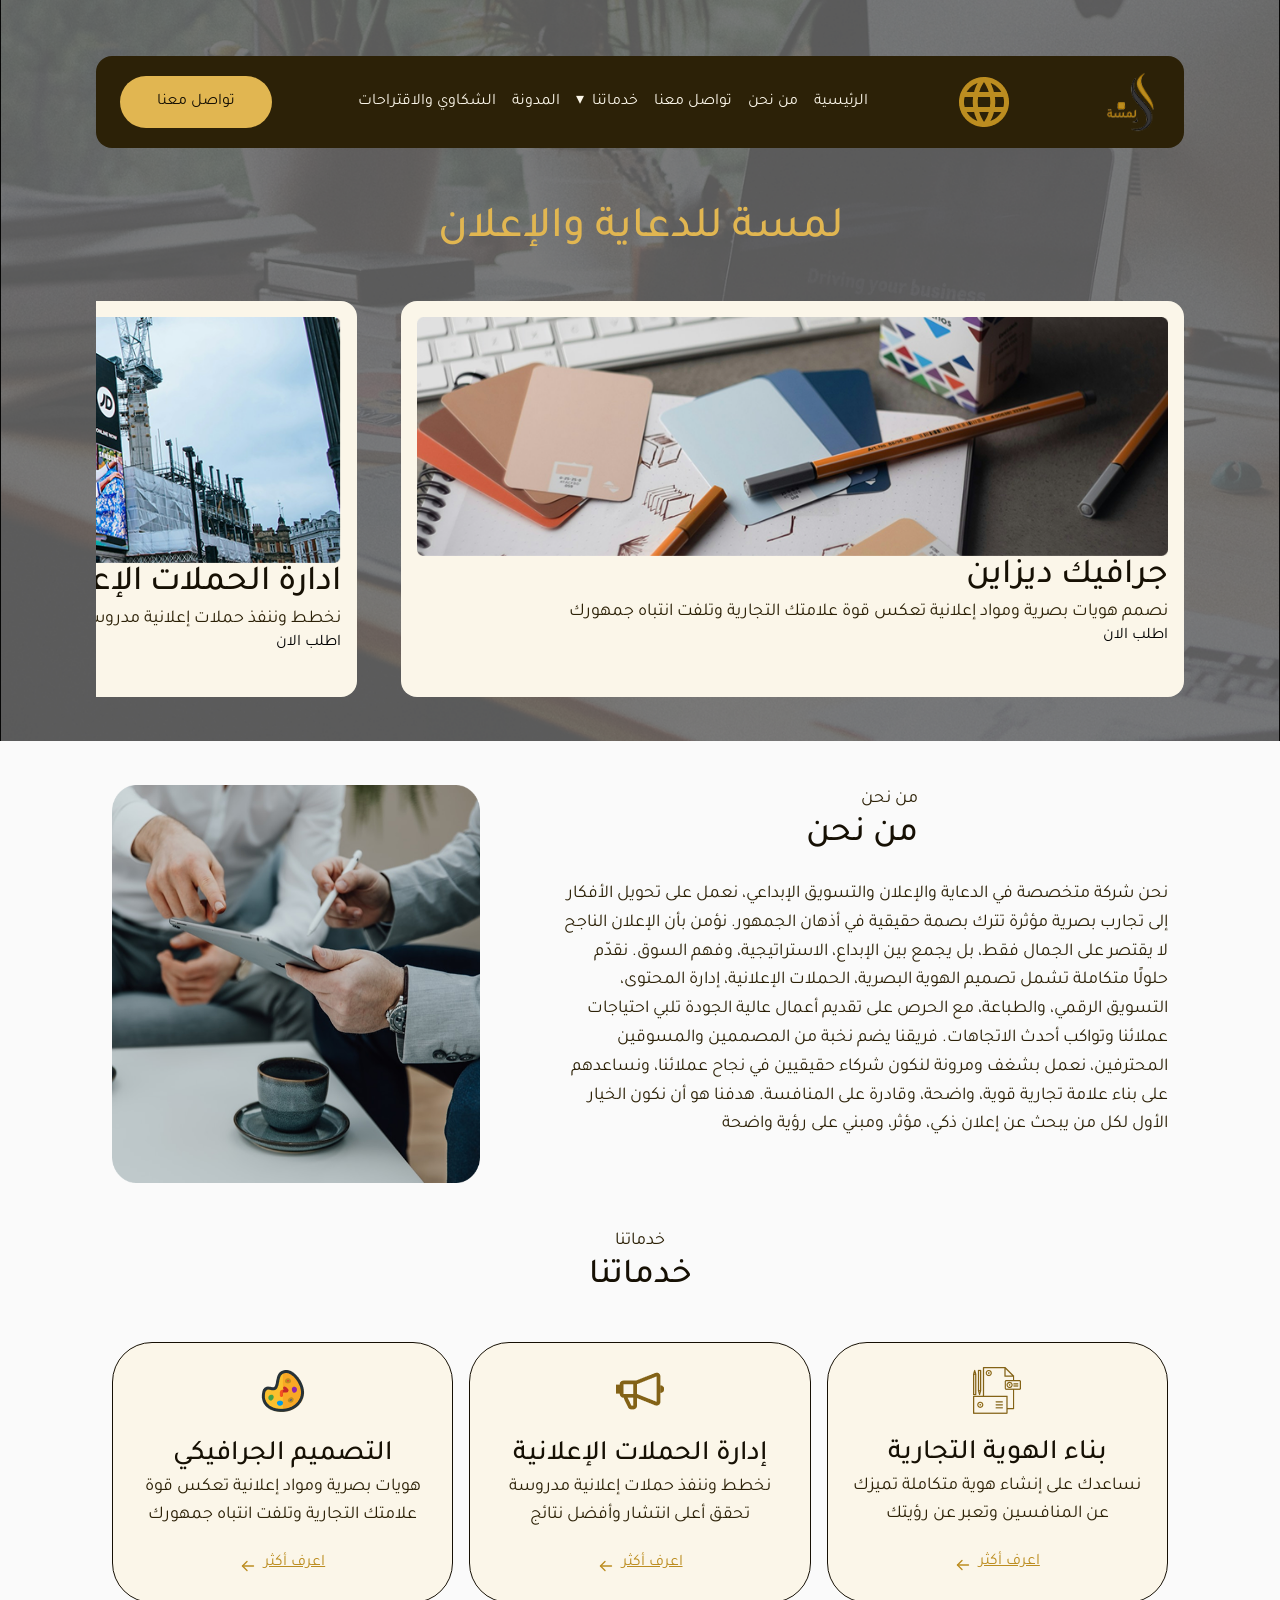
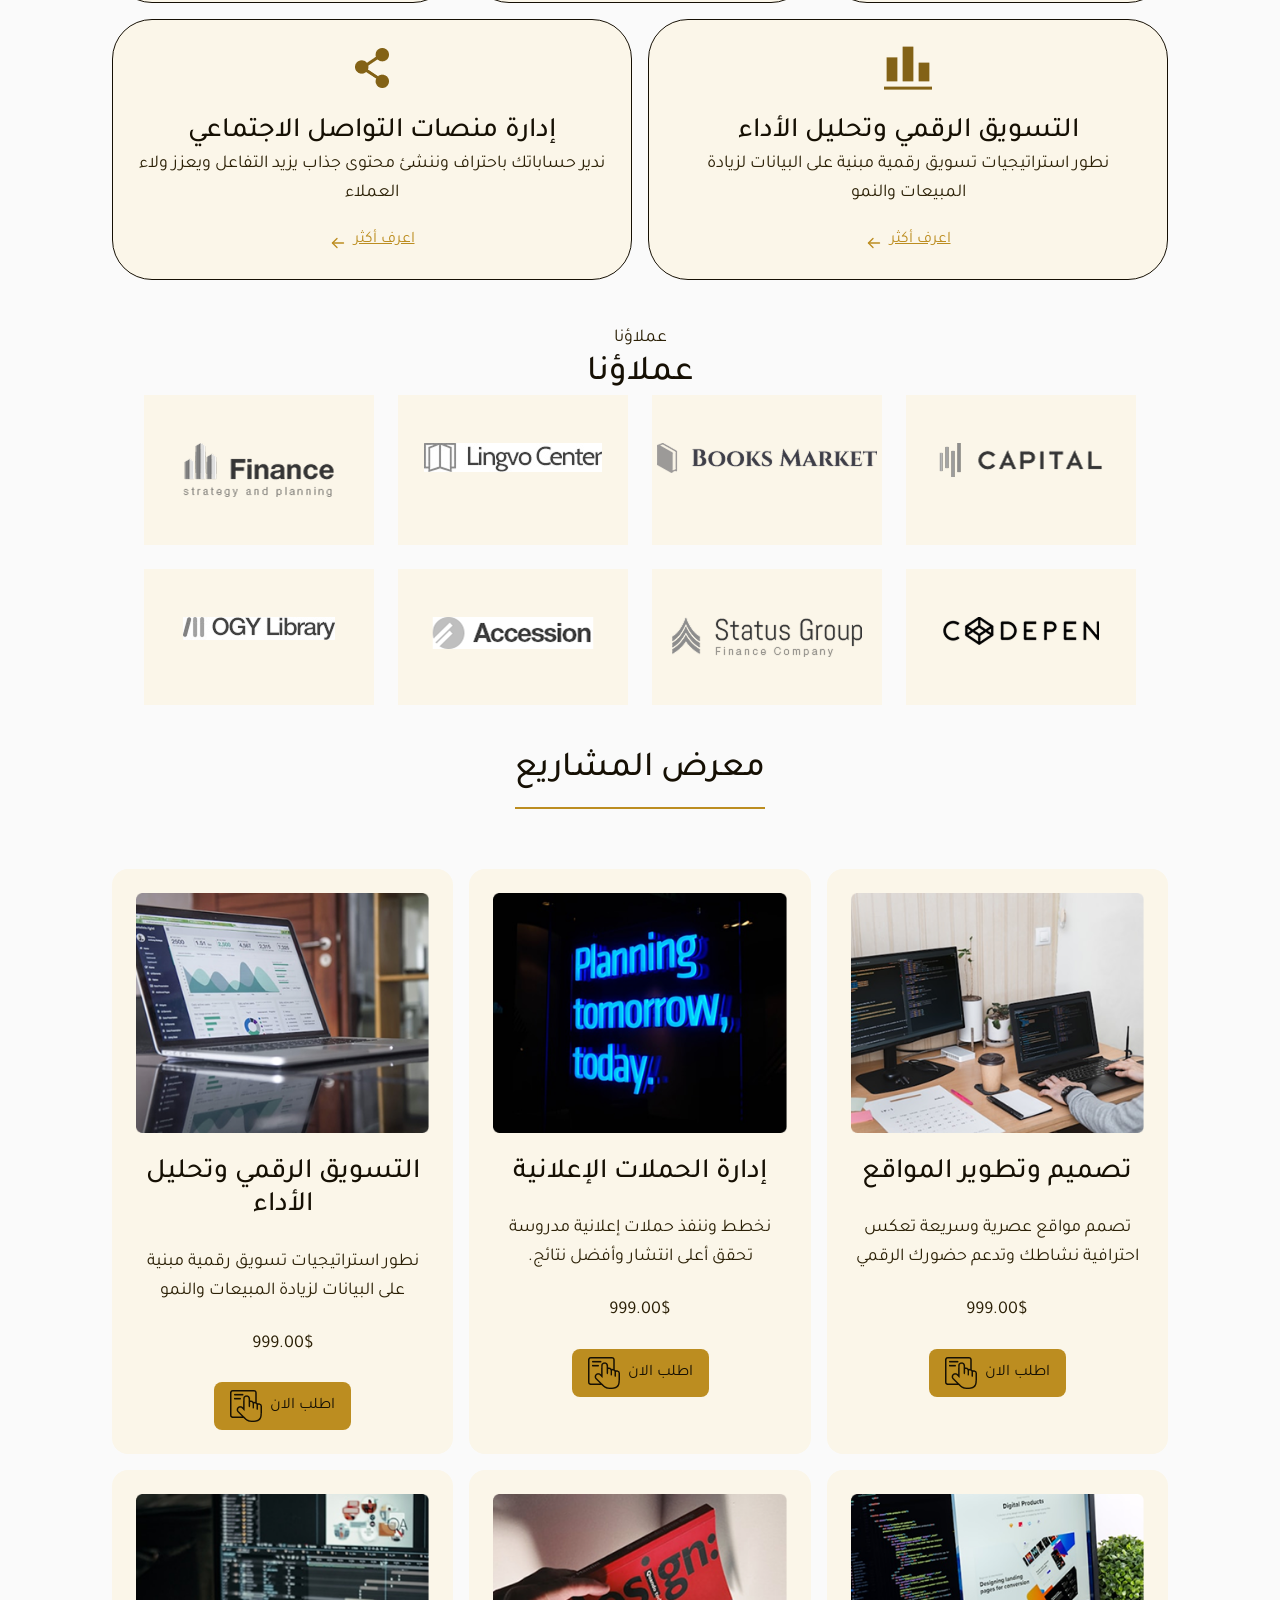
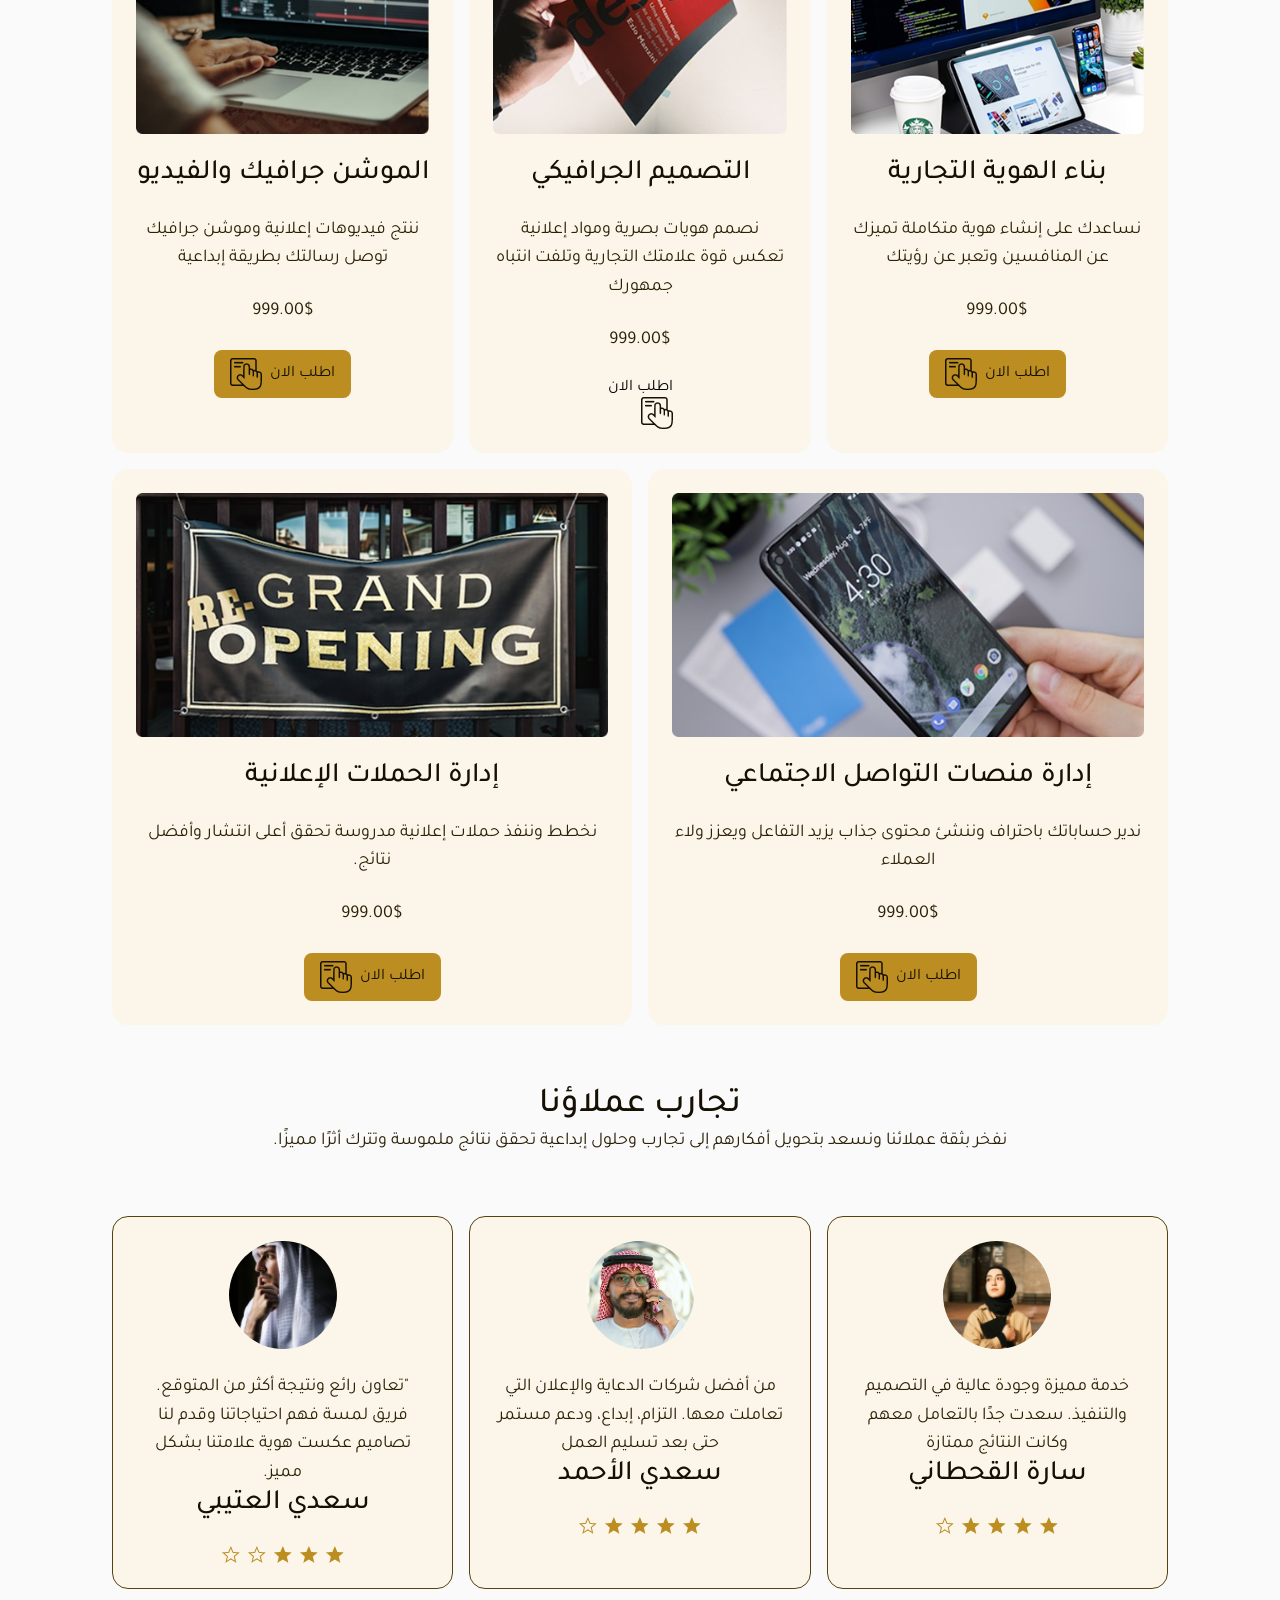
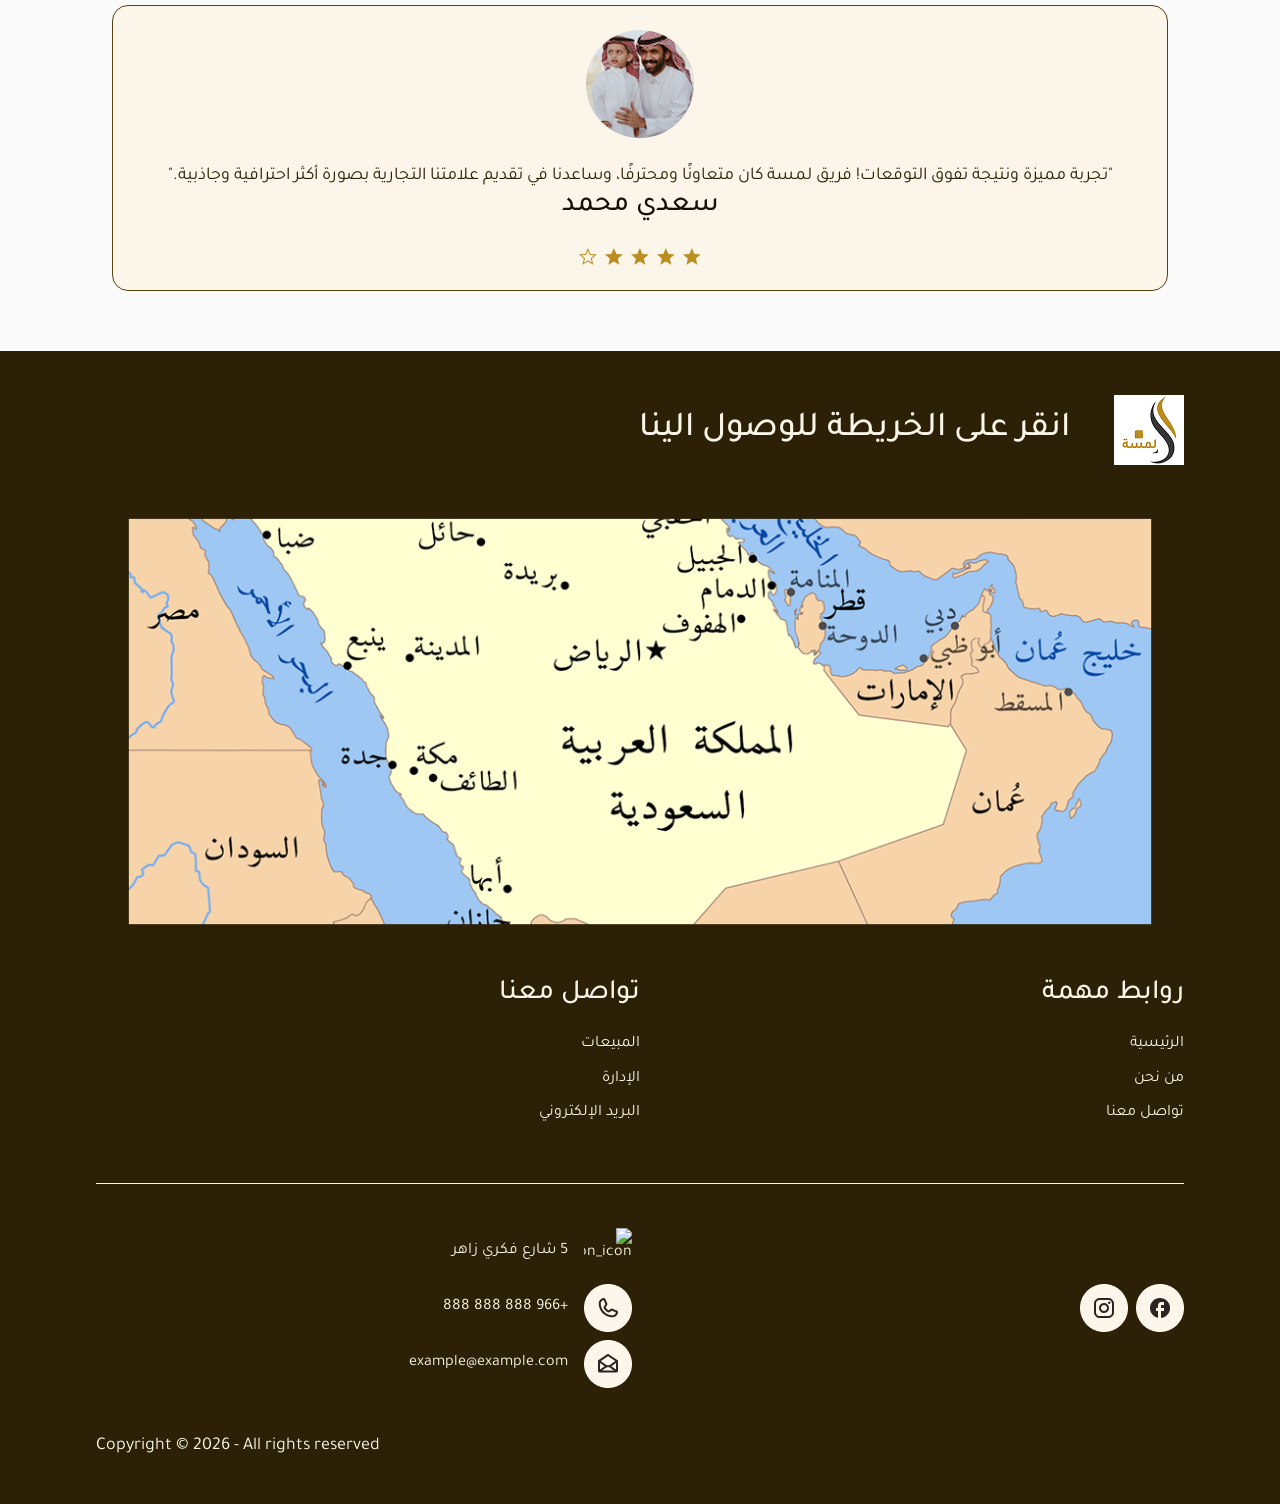
==== commit a5ebff59: "some modified responsive" ====
--- a/index.html
+++ b/index.html
@@ -152,10 +152,11 @@
 <main>
 
 <!-- start of about us section -->
-<section class="about_us">
-    <div class="container">
-     <div class="content">
-    <div class="section_title"
+<section class="about_us"  >
+<div class="container">    
+<div class="content">
+
+<div class="section_title">
     <p>من نحن 
 
     </p>
@@ -163,17 +164,21 @@
     <h2>
     من نحن    
     </h2>
-     </div>   
-     <p>
+</div> 
+
+     
+<p>
 نحن شركة متخصصة في الدعاية والإعلان والتسويق الإبداعي، نعمل على تحويل الأفكار إلى تجارب بصرية مؤثرة تترك بصمة حقيقية في أذهان الجمهور. نؤمن بأن الإعلان الناجح لا يقتصر على الجمال فقط، بل يجمع بين الإبداع، الاستراتيجية، وفهم السوق.
 نقدّم حلولًا متكاملة تشمل تصميم الهوية البصرية، الحملات الإعلانية، إدارة المحتوى، التسويق الرقمي، والطباعة، مع الحرص على تقديم أعمال عالية الجودة تلبي احتياجات عملائنا وتواكب أحدث الاتجاهات.
 فريقنا يضم نخبة من المصممين والمسوقين المحترفين، نعمل بشغف ومرونة لنكون شركاء حقيقيين في نجاح عملائنا، ونساعدهم على بناء علامة تجارية قوية، واضحة، وقادرة على المنافسة.
 هدفنا هو أن نكون الخيار الأول لكل من يبحث عن إعلان ذكي، مؤثر، ومبني على رؤية واضحة
-     </p>
-     </div>
-    <img src="Assets/all_images/about_image/image.png" alt="about_image">
-
-    </div>
+</p>
+
+</div>
+
+<img src="Assets/all_images/about_image/image.png" alt="about_image">
+
+</div>   
 </section>
 <!-- end of about us section -->
 
--- a/lamsa.css
+++ b/lamsa.css
@@ -136,155 +136,6 @@
     display: block;
   }
 
-/* start header section */
-
-
-#main_header{
-  background-image: url(Assets/all_images/hero_images/herobackground.png);
-  background-repeat: no-repeat;
-  background-position: center;
-  background-size: cover;
-  padding-bottom: var(--main-tp-padding);
-}
-
-#main_header h1{
-  color: var(--primary-color-400);
-  padding-bottom: var(--space-between-sections);
-  text-align: center;
-}
-/* start navbar section */
-.nav_container{
-  padding-bottom: 56px;
-  padding-top: 56px;
-}
-.nav_bar{
-  width: auto;
-  height: auto;
-
-  align-items: center;
-  padding: 16px 24px;
-  border-radius: 16px;
-  
-  display: flex;
-  justify-content: space-between;
-
-  background-color: var(--primary-color-900);
-  color: var(--primary-color-50);
-}
-
-.nav_bar img{
-  width: 60px;
-  height: 60px;
-}
-
-.nav_bar{
-  display: flex;
-  align-items: center;
-  justify-content: space-between;
-  gap: 16px;
-}
-
-.nav_bar .links{
-  display: flex;
-  align-items: center;
-  gap: 16px;
-}
-
-
-.nav_bar .links > ul{
-  display: flex;
-  gap: 16px;
-}
-
-.links details{
-  position: relative;
-}
-
-.links summary{
-  display: flex;
-  align-items: center;
-  gap: 8px;
-  cursor: pointer;
-  list-style: none;
-  white-space: nowrap;
-}
-
-.links summary::-webkit-details-marker {
-    display: none;
-}
-
-.links summary::after {
-    content: "▾";
-    font-size: 16px;
-    display: inline-block;
-    transition: transform 0.3s ease;
-}
-
-
-
-.links details > ul{
-  /* display: none; */
-  position: absolute;
-  top: calc(100% + 8px);
-  right: 0;
-  min-width: 220px;
-  flex-direction: column;
-  gap: 0;
-  padding: 8px;
-  background-color: var(--primary-color-50);
-  color: var(--primary-color-950);
-  border-radius: 16px;
-  z-index: 1000;
-}
-
-.links details[open] > summary::after {
-    transform: rotate(360deg);
-}
-
-.links details[open] > ul{
-  display: flex;}
-
-  .links details > ul li {
-    width: 100%;
-}
-
-.links details ul a{
-  display: block;
-  padding: 8px 12px;
-  white-space: nowrap;
-}
-
-.links details > ul a:hover{
-  background-color: var(--primary-color-300);
-  border-radius: 8px;
-}
-/* end navbar section */
-
-.hero_cards{
-  display: flex;
-  flex-wrap: nowrap;
-  gap: 44px;
-  overflow-x: auto;
-  scroll-snap-type: mandatory;
-}
-
-.hero_cards::-webkit-scrollbar {
-    display: none;
-}
-
-.hero_card{
-  padding: 16px;
-  gap: 16px;
-  flex: 0 0 72%;
-  background-color: var(--primary-color-50);
-  border-radius: 16px;
-  scroll-snap-align: start;
-}
-
-/* end header section */
-
-/* start about section */
-
   .container {
     
     width:100%;
@@ -293,6 +144,157 @@
     padding-left: var(--main-rl-padding);
     padding-right: var(--main-rl-padding);
   }
+
+/* start header section */
+
+
+#main_header{
+  background-image: url(Assets/all_images/hero_images/herobackground.png);
+  background-repeat: no-repeat;
+  background-position: center;
+  background-size: cover;
+  padding-bottom: var(--main-tp-padding);
+}
+
+#main_header h1{
+  color: var(--primary-color-400);
+  padding-bottom: var(--space-between-sections);
+  text-align: center;
+}
+/* start navbar section */
+.nav_container{
+  padding-bottom: 56px;
+  padding-top: 56px;
+}
+.nav_bar{
+  width: auto;
+  height: auto;
+
+  align-items: center;
+  padding: 16px 24px;
+  border-radius: 16px;
+  
+  display: flex;
+  justify-content: space-between;
+
+  background-color: var(--primary-color-900);
+  color: var(--primary-color-50);
+}
+
+.nav_bar img{
+  width: 60px;
+  height: 60px;
+}
+
+.nav_bar{
+  display: flex;
+  align-items: center;
+  justify-content: space-between;
+  gap: 16px;
+}
+
+.nav_bar .links{
+  display: flex;
+  align-items: center;
+  gap: 16px;
+}
+
+
+.nav_bar .links > ul{
+  display: flex;
+  gap: 16px;
+}
+
+.links details{
+  position: relative;
+}
+
+.links summary{
+  display: flex;
+  align-items: center;
+  gap: 8px;
+  cursor: pointer;
+  list-style: none;
+  white-space: nowrap;
+}
+
+.links summary::-webkit-details-marker {
+    display: none;
+}
+
+.links summary::after {
+    content: "▾";
+    font-size: 16px;
+    display: inline-block;
+    transition: transform 0.3s ease;
+}
+
+
+
+.links details > ul{
+  /* display: none; */
+  position: absolute;
+  top: calc(100% + 8px);
+  right: 0;
+  min-width: 220px;
+  flex-direction: column;
+  gap: 0;
+  padding: 8px;
+  background-color: var(--primary-color-50);
+  color: var(--primary-color-950);
+  border-radius: 16px;
+  z-index: 1000;
+}
+
+.links details[open] > summary::after {
+    transform: rotate(360deg);
+}
+
+.links details[open] > ul{
+  display: flex;}
+
+  .links details > ul li {
+    width: 100%;
+}
+
+.links details ul a{
+  display: block;
+  padding: 8px 12px;
+  white-space: nowrap;
+}
+
+.links details > ul a:hover{
+  background-color: var(--primary-color-300);
+  border-radius: 8px;
+}
+/* end navbar section */
+
+.hero_cards{
+  display: flex;
+  flex-wrap: nowrap;
+  gap: 44px;
+  overflow-x: auto;
+  scroll-snap-type: mandatory;
+}
+
+.hero_cards::-webkit-scrollbar {
+    display: none;
+}
+
+.hero_card{
+  padding: 16px;
+  gap: 16px;
+  flex: 0 0 72%;
+  background-color: var(--primary-color-50);
+  border-radius: 16px;
+  scroll-snap-align: start;
+}
+
+/* end header section */
+
+/* start about section */
+
+  
   .about_us .container{
     display: flex;
     gap: 44px;
@@ -302,12 +304,16 @@
   .about_us .container img {
     min-width: 400px;
     max-width: 600px;
+    padding: 0 16px;
   }
   .about_us .container .content {
     display: flex;
     flex-direction: column;
     gap: 24px;
     margin-bottom: var(--space-between-sections);
+    padding: 0 16px;
+    align-items: center;
+    justify-content: center;
   }
 
     .about_us .container .content .section_title{ 
@@ -322,6 +328,8 @@
     display: flex;
     flex-wrap: wrap;
     gap: 16px;
+    padding: 0 16px;
+    width: 100%;
   }
  
   .service_card {
@@ -579,7 +587,7 @@
   height: auto;
 }
 
-.contact_links {
+footer .contact_links {
   display: flex;
   flex-direction: row;
   text-align: right;
@@ -812,8 +820,14 @@
 /* start of numbers*/
 .numbers_section #numbers_section{
   display:flex;
-  justify-content: center;
-  align-items: center;
+  flex-wrap: wrap;
+  justify-content: center;
+  align-items: center;
+  gap: 16px;
+  
+}
+.numbers_section{
+  margin-bottom: var(--space-between-sections);
   
 }
 .numbers_section .number{
@@ -1254,6 +1268,9 @@
   font-size: 14px;
 }
 /* start tablet navbar */
+.container{
+  max-width: 944px;
+}
 .nav_container{
   padding-top: 32px;
   padding-bottom: 32px;
@@ -1309,12 +1326,6 @@
 /* end responsive navbar */
 
 
-
-
-
-
-
-
 /* mobile */
 @media(max-width: 768px){
   :root{
@@ -1328,6 +1339,15 @@
   border-radius: 50px;
   }
 
+   .container {
+    
+    width:100%;
+    max-width: 718px;
+    margin: 0  auto;
+    padding-left: var(--main-rl-padding);
+    padding-right: var(--main-rl-padding);
+  }
+
     .nav_bar{
     padding: 12px;
     gap: 10px;
@@ -1353,15 +1373,44 @@
   padding: 12px;
 }
 /* responsive about section */
-
-}
+.about_us .container{
+  flex-direction: column;
+  gap: 24px;
+}
+
+.about_us .container .content {
+  align-items: center;
+  justify-content: center;
+  text-align: center;
+}
+.about_us .container img {
+  width: 100%;
+  min-width: 0;
+  }
+  footer .footer_social {
+
+flex-wrap: wrap;
+align-items: center;
+justify-content: center;
+ 
+}
+footer .footer_social .social_links{
+  margin-bottom: 24px;
+}
+}
+
+
+
+
+
+
+
 
 /* small mobile */
-@media(max-width: 480px){
+@media(max-width: 320px){
   :root{
     --main-rl-padding:16px;
   }
-
 
    .nav_bar img{
   width: 36px;
